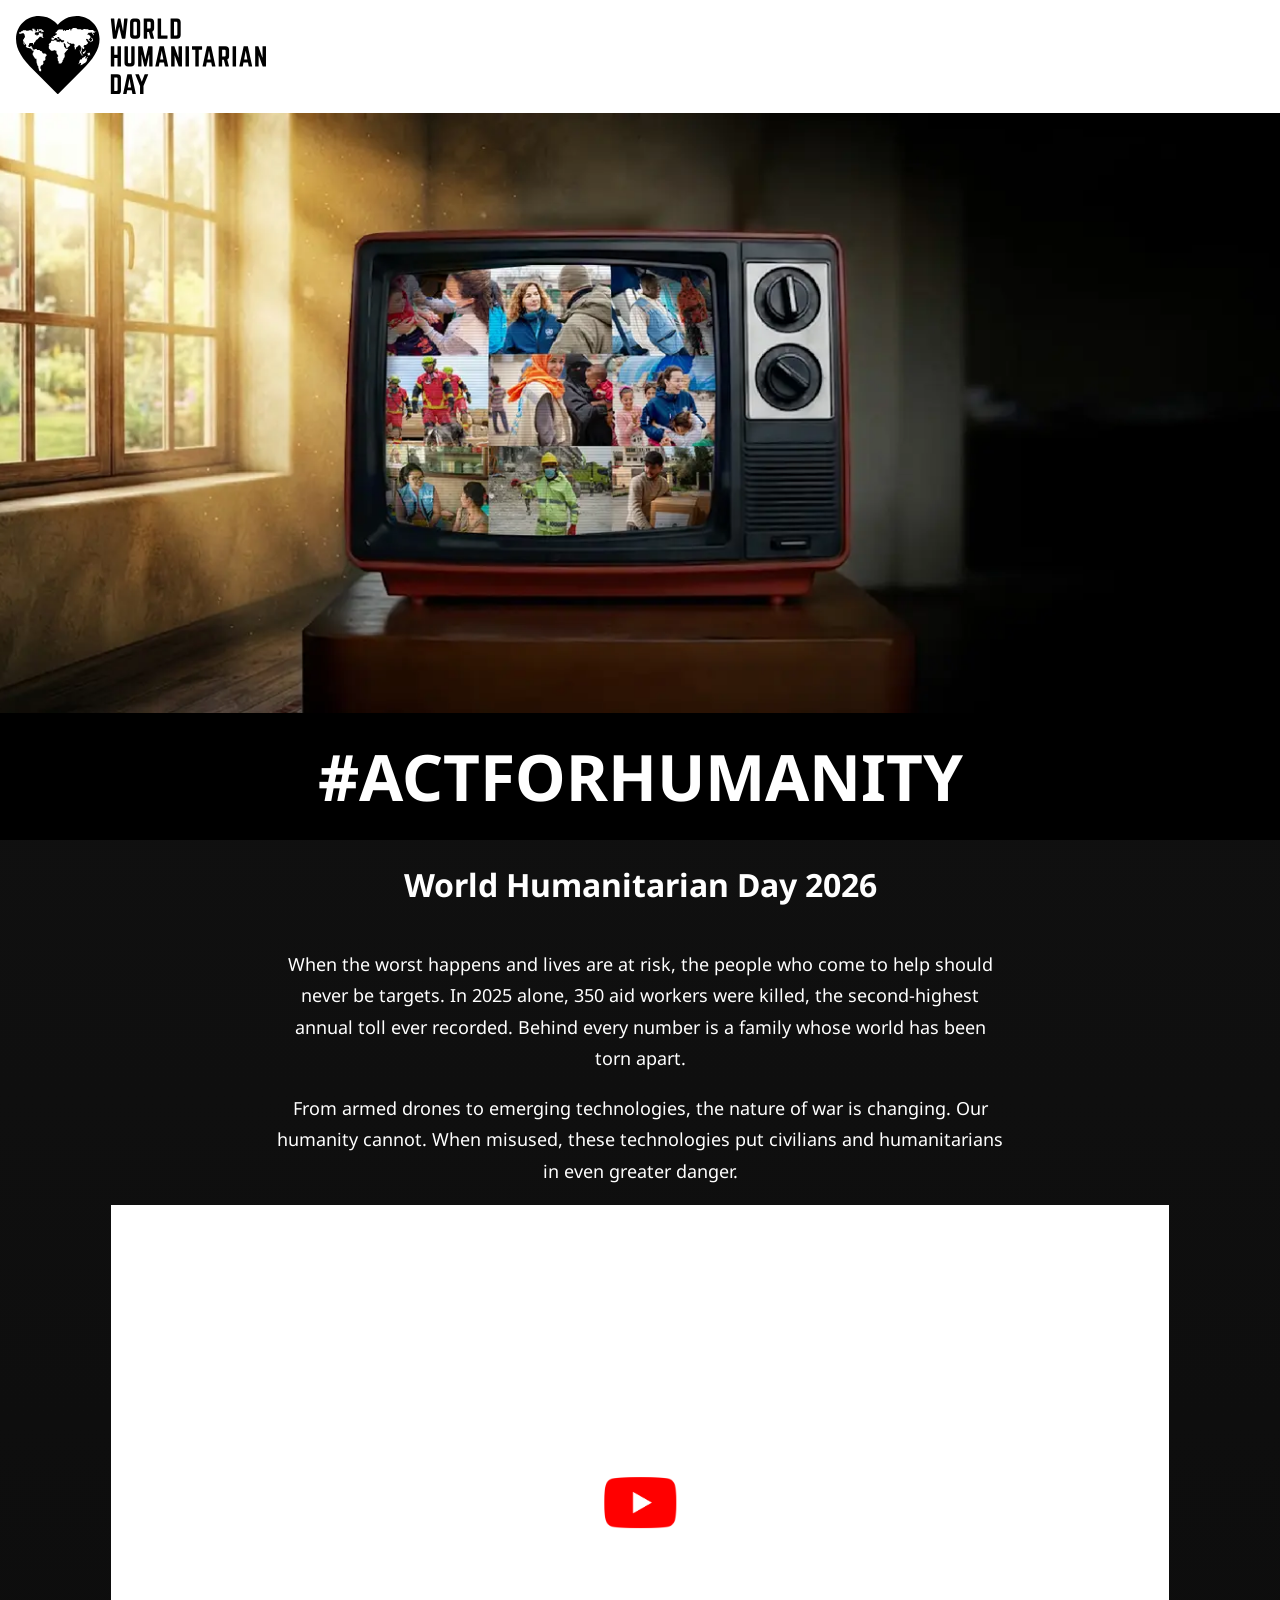
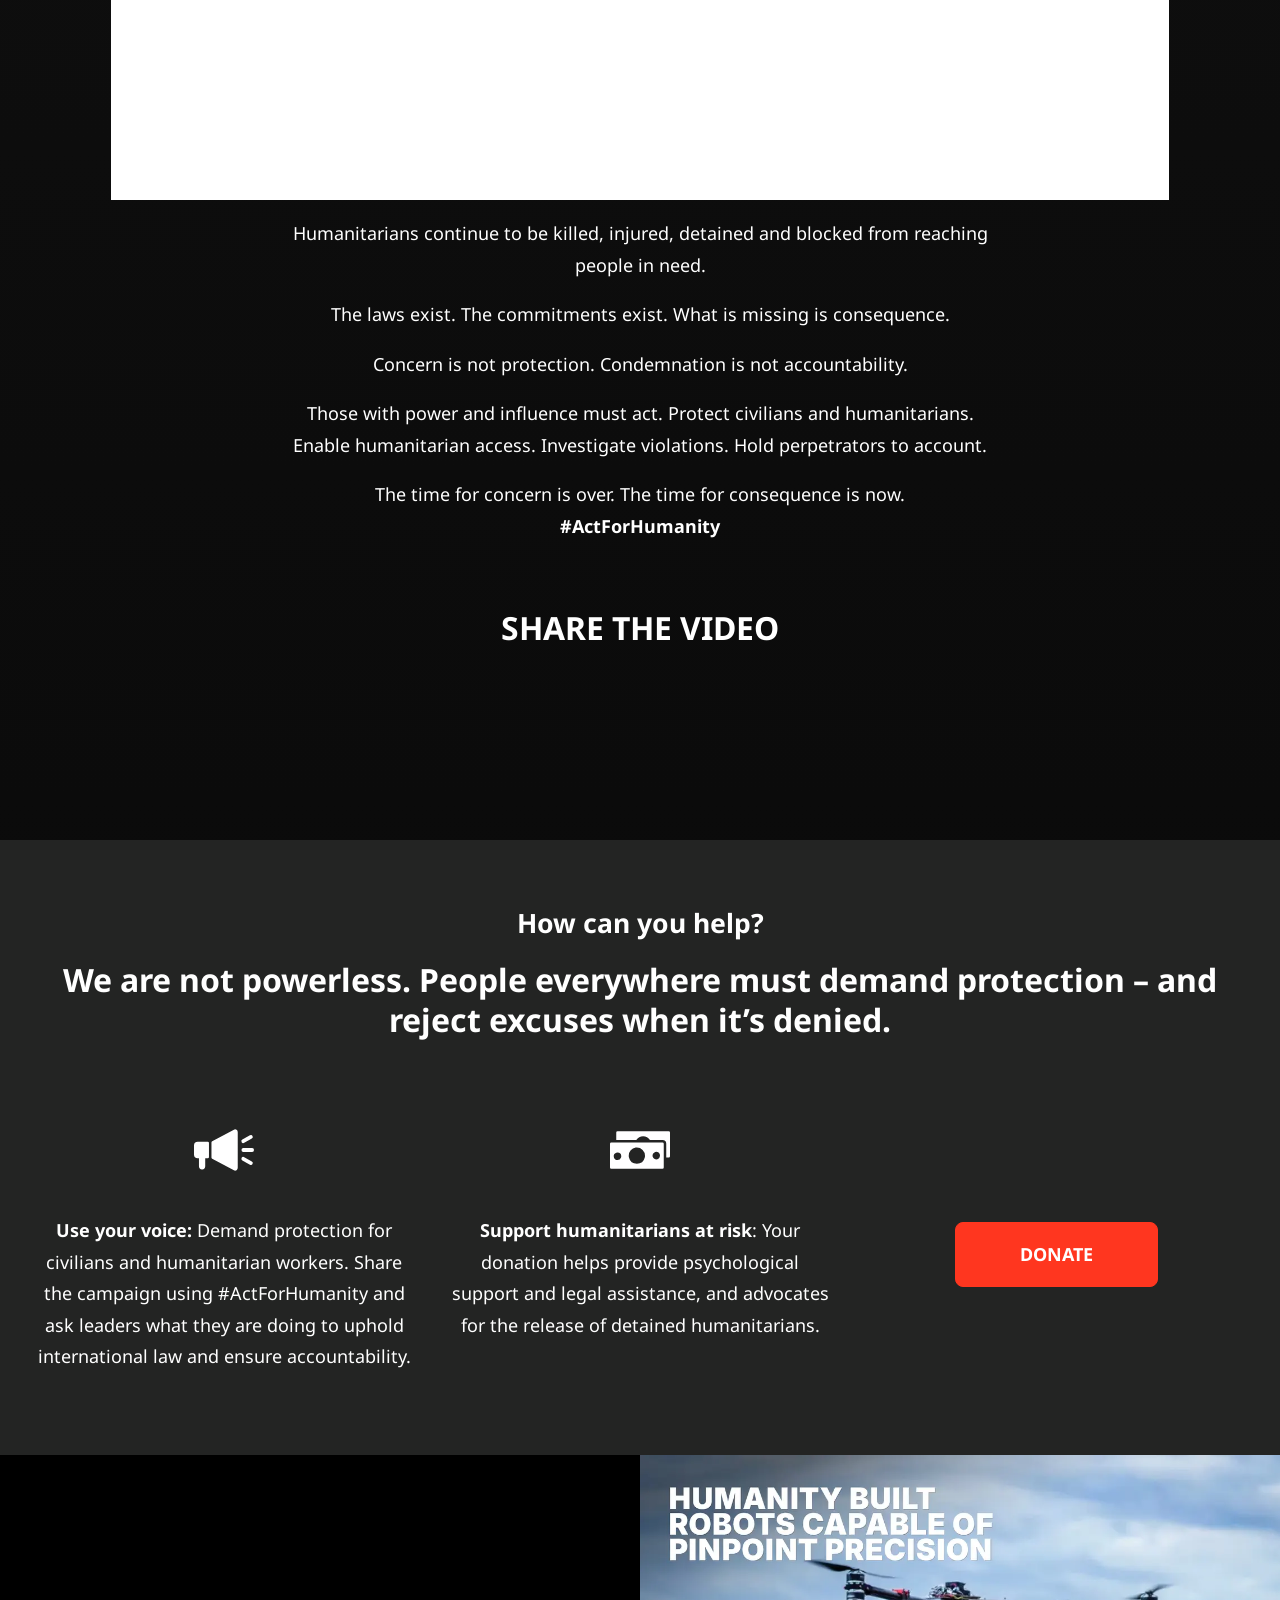
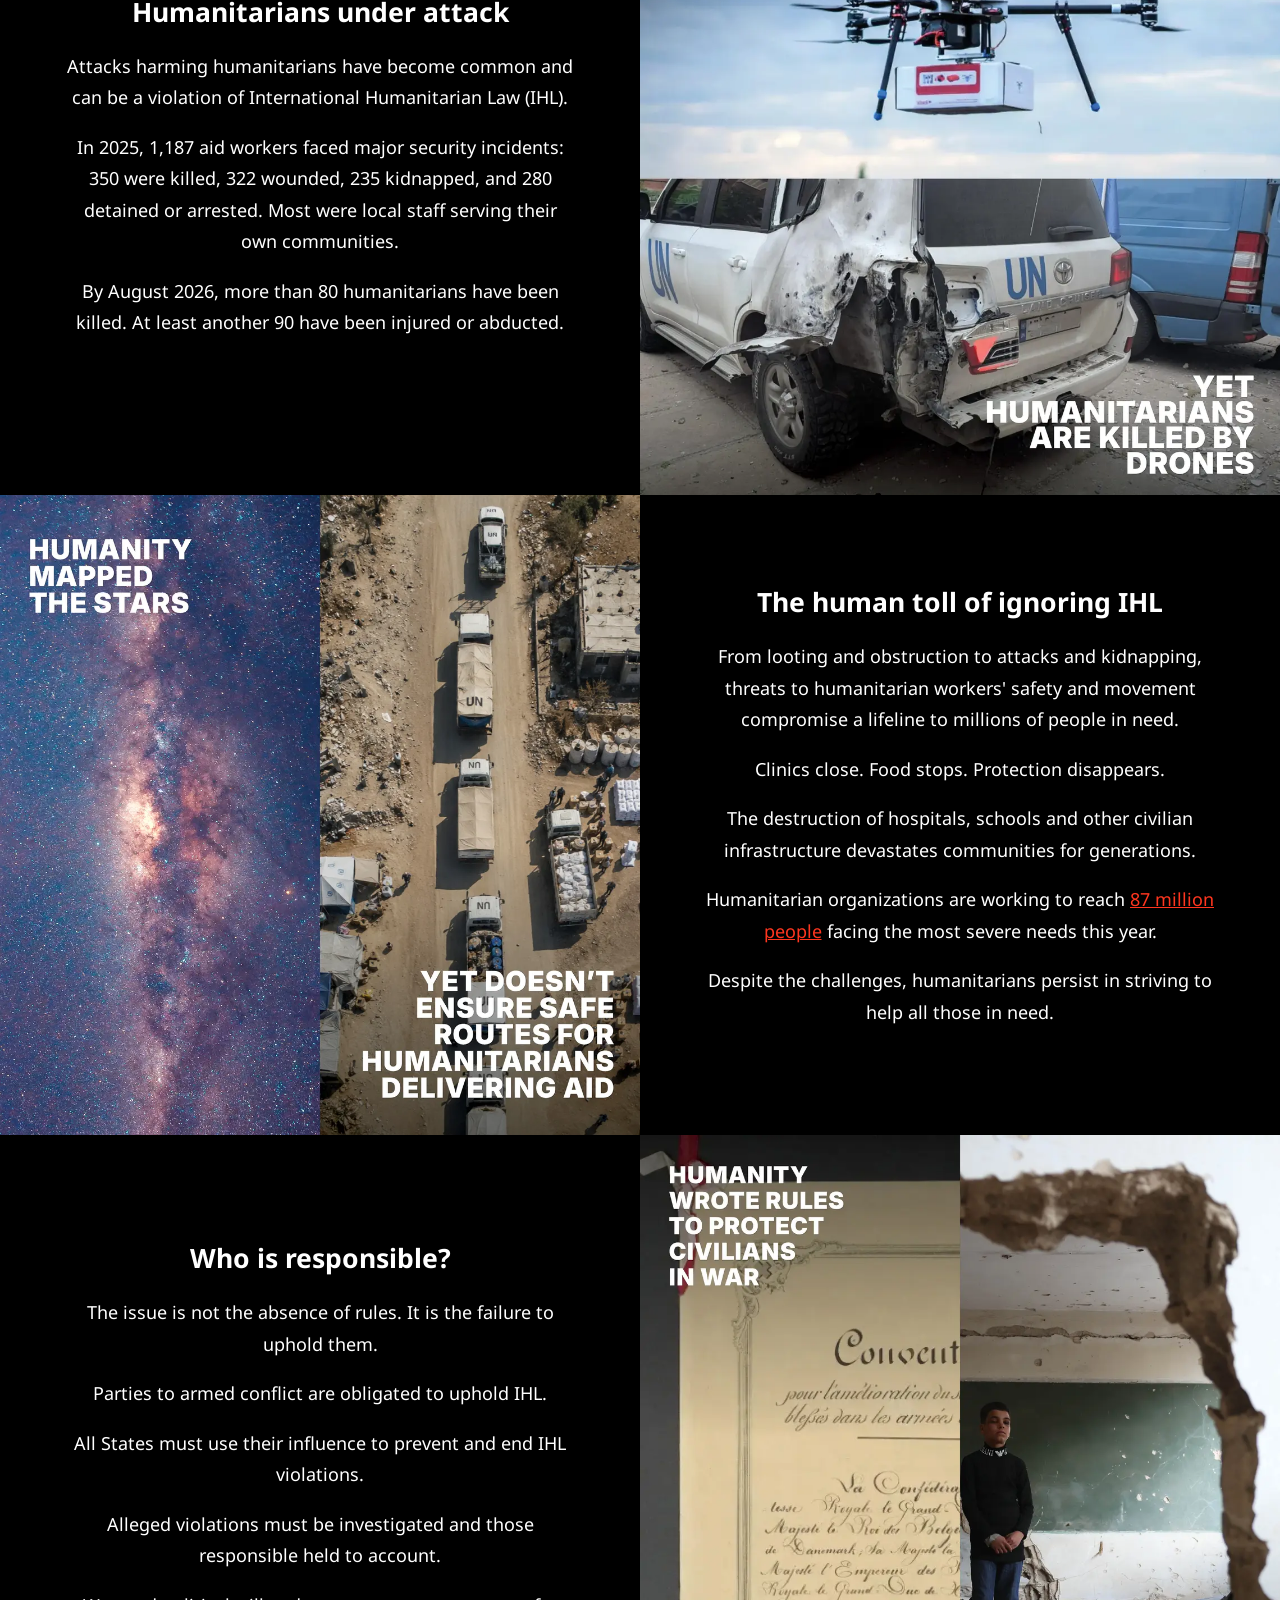
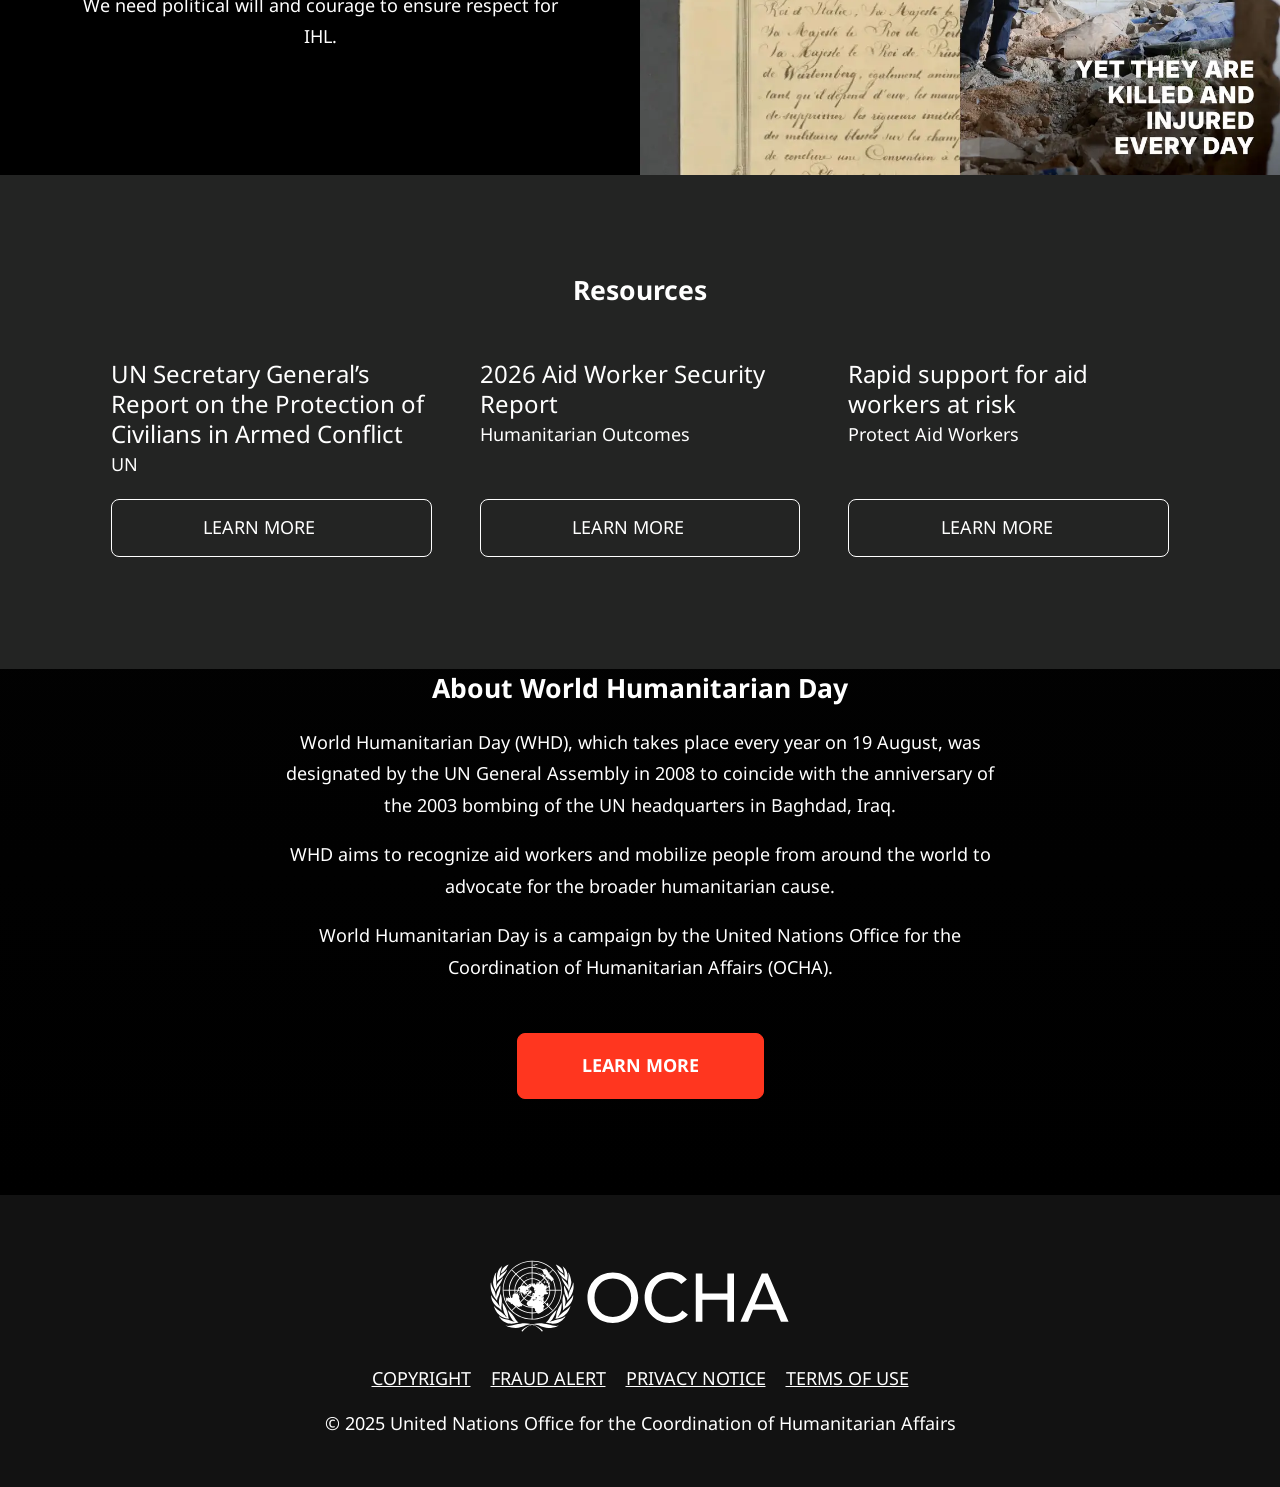
==== index.html @ 2b1068aa "chore: Capture a static copy of WHD using wget. Refs: WHD-136" ====
<!DOCTYPE html>
<html lang="en" dir="ltr" prefix="og: https://ogp.me/ns#" class="no-js">
  <head>
    <meta charset="utf-8" />
<script>document.documentElement.className = document.documentElement.className.replace('no-js', CSS.supports('color', 'var(--supports-test)') ? 'js' : 'no-js');</script>
<meta name="Generator" content="Drupal 10 (https://www.drupal.org)" />
<meta name="MobileOptimized" content="width" />
<meta name="HandheldFriendly" content="true" />
<meta name="viewport" content="width=device-width, initial-scale=1.0" />
<link rel="icon" href="themes/custom/whd/img/favicon-32x32-black.png" type="image/vnd.microsoft.icon" />
<link rel="preconnect" href="https://fonts.googleapis.com" />
<link rel="preconnect" href="https://fonts.gstatic.com" crossorigin />
<link rel="stylesheet" href="https://fonts.googleapis.com/css2?family=Noto+Sans:wght@400;700&amp;display=swap" />
<link rel="canonical" href="home.html" />
<link rel="shortlink" href="node/1.html" />

    <title>World Humanitarian Day 2026 | World Humanitarian Day</title>
    <link rel="stylesheet" media="all" href="sites/default/files/css/css_UoQkEod-bBtNSSjE7bsJvZsM0DxzkdI4dZDJ5SSfazE.css@delta=0&amp;language=en&amp;theme=whd&amp;include=eJxNyEEOwyAMBdELkXCmT-0CkoORDYno6Vt1kXYxizcPNY5N7YDUF4cOQzb04pFsdsj-O_tsfSapXpiCLx98xATncBWKWTRBNh9Lasvf9Wl7qg62m4VBfxQsnePmWYn1DRI-N6Q.css" />
<link rel="stylesheet" media="all" href="sites/default/files/css/css_4nPMTzHlixw3xWfztPye3VNHFG6_6GAmZxpY6PpcQcM.css@delta=1&amp;language=en&amp;theme=whd&amp;include=eJxNyEEOwyAMBdELkXCmT-0CkoORDYno6Vt1kXYxizcPNY5N7YDUF4cOQzb04pFsdsj-O_tsfSapXpiCLx98xATncBWKWTRBNh9Lasvf9Wl7qg62m4VBfxQsnePmWYn1DRI-N6Q.css" />

    
  </head>
  <body class="path-frontpage page-node-type-page">
        <a href="node/1.html#main-content" class="visually-hidden focusable skip-link">Skip to main content</a>
    <noscript>
<iframe src="https://www.googletagmanager.com/ns.html?id=GTM-57FDMTC&gtm_auth=&gtm_preview=&gtm_cookies_win=x" height="0" width="0" style="display:none;visibility:hidden"></iframe>
</noscript><noscript>
<iframe src="https://www.googletagmanager.com/ns.html?id=GTM-LQCS&gtm_auth=&gtm_preview=&gtm_cookies_win=x" height="0" width="0" style="display:none;visibility:hidden"></iframe>
</noscript>
      <div class="dialog-off-canvas-main-canvas" data-off-canvas-main-canvas>
    
      <header class="cd-header whd-header" aria-label="Site header">
    <a href="node/1.html" title="Home" rel="home" class="whd-site-logo">
  <span class="visually-hidden">World Humanitarian Day</span>
  <span aria-hidden="true"><svg id="english" xmlns="http://www.w3.org/2000/svg" viewBox="0 0 499.992 156.74487"><defs><style>.cls-1{fill:none;}</style></defs><polygon class="cls-1" points="459.50946 69.53198 456.27319 87.16284 462.74487 87.16284 459.50946 69.53198"/><polygon class="cls-1" points="386.02808 69.53198 382.79181 87.16284 389.26349 87.16284 386.02808 69.53198"/><path class="cls-1" d="M419.32397,78.87769v-9.49316c0-1.34766-.67578-2.02246-2.02539-2.02246h-5.01459v13.53711h5.01459c1.34961,0,2.02539-.67383,2.02539-2.02148Z"/><path class="cls-1" d="M236.85327,38.9353h2.92383c1.35547,0,2.0332-.67383,2.0332-2.02246V13.58667c0-1.34766-.67773-2.02246-2.0332-2.02246h-2.92383c-1.35547,0-2.0332,.6748-2.0332,2.02246v23.32617c0,1.34863,.67773,2.02246,2.0332,2.02246Z"/><path class="cls-1" d="M203.20239,148.06519v-22.98145c0-1.38086-.67529-2.07129-2.02539-2.07129h-4.64398v27.07422h4.64398c1.3501,0,2.02539-.67383,2.02539-2.02148Z"/><path class="cls-1" d="M322.70392,36.76538V13.78394c0-1.38086-.67584-2.07129-2.02643-2.07129h-4.64349v27.07422h4.64349c1.35059,0,2.02643-.67383,2.02643-2.02148Z"/><polygon class="cls-1" points="291.47931 69.53198 288.24292 87.16284 294.7146 87.16284 291.47931 69.53198"/><path class="cls-1" d="M269.37579,23.22827V13.73413c0-1.34766-.67578-2.02148-2.02539-2.02148h-5.01471v13.53711h5.01471c1.34961,0,2.02539-.67383,2.02539-2.02148Z"/><polygon class="cls-1" points="223.69751 142.81323 230.16919 142.81323 226.93341 125.18237 223.69751 142.81323"/><path d="M121.1684,0c-24.3172,0-37.61731,17.5459-37.61731,17.5459,0,0-13.30011-17.5459-37.61731-17.5459C20.07971,0,0,20.07812,0,45.9248c0,21.68457,13.24701,40.65625,35.46307,62.7395l48.08801,48.08057,48.08801-48.08057c22.21619-22.08325,35.46307-41.05493,35.46307-62.7395C167.10217,20.07812,147.02246,0,121.1684,0ZM58.75787,87.73096c-.67639,.78931-1.01196,1.18384-1.67871,1.9729h-1.76538c-.3313,.39404-.49652,.59106-.82581,.98511,.11011,1.97339,.17474,2.96021,.30023,4.93359-.97412,1.18433-1.45819,1.77661-2.43054,2.96069h-1.7533c-.6496,.78931-.97498,1.18384-1.63031,1.9729,.0531,.79028,.07874,1.1853,.12585,1.97559-.33051,.39478-.4964,.59204-.83002,.98657,.02191,.39453,.03229,.59204,.052,.98657,.375,.39331,.56146,.59009,.93201,.98364h.88141c.08496,1.97461,.11475,2.96191,.12195,4.93652h-2.65869c-.71631-.78906-1.07916-1.18384-1.82129-1.97314-.02386-1.18555-.04437-1.77808-.09631-2.96338-.38019-.39355-.57135-.59033-.95587-.98364-.0791-1.57935-.12952-2.36914-.23749-3.94873-.78302-.78906-1.17725-1.18359-1.9671-1.9729-.08459-1.18408-.12903-1.77637-.21631-2.96069-.39612-.39404-.59412-.59106-.99011-.98511-.25537-3.55273-.39148-5.3291-.52728-8.88184h-1.8158c-.75684-.78882-1.13281-1.18286-1.87903-1.97168-.00891-.39258-.01257-.58911-.01862-.98193-.74127-.79102-1.10608-1.18652-1.8382-1.97754-.00098-.39282-.00177-.58936-.00348-.98218-.73029-.79028-1.0965-1.1853-1.82941-1.97559-.01141-1.57886-.01959-2.36841-.03827-3.94751,.71655-.78955,1.07416-1.18433,1.7876-1.97412-.01703-1.18433-.02625-1.77637-.04492-2.96094h-2.72028c-.36884-.3938-.5531-.59082-.92175-.98462-.00537-.39526-.00806-.59277-.01355-.98804-.73779-.78906-1.10632-1.18359-1.84222-1.97266h-2.71558c-.00421-.39307-.00635-.5896-.01044-.98242h-3.63055c-.3634-.39624-.54504-.59448-.90784-.99072h-.9079c-.72827-.78833-1.0918-1.18262-1.81781-1.97119-.00189-.39575-.00287-.59375-.00458-.98926,.36017-.39526,.54022-.59277,.90027-.98804-.00165-.39282-.00256-.58936-.00409-.98242-1.08929-1.18481-1.63251-1.77734-2.71698-2.96216-.00073-.78906-.00079-1.18359-.00031-1.97266h-.89862c-.00085,1.18481-.00061,1.7771,.00079,2.96191,.36023,.39429,.54034,.59131,.901,.98535-.35895,.39502-.53845,.59253-.89746,.98755-.72369-.78931-1.08502-1.18384-1.80688-1.9729-.00153-1.97217,.00079-2.95825,.00079-4.93018-.36053-.39648-.54071-.59473-.90112-.99097v-2.95801c.72101-.78955,1.08142-1.18433,1.80231-1.97437v-.98633c.71991-.78979,1.07977-1.18457,1.79968-1.97412v-2.95947c-.35938-.39502-.53906-.59277-.8985-.98804v-1.9729c-.72101-.79028-1.08142-1.18555-1.80237-1.97583h-3.6073c-.36053,.39624-.54065,.59448-.90112,.99097h-3.60742c-.36035-.39648-.54065-.59473-.90106-.99097v-.98486c.36041-.39453,.54071-.59204,.90106-.98657h2.70624v-.98486c.36047-.39575,.54077-.59351,.90118-.98926h1.80487c.72095-.78857,1.08142-1.18286,1.80243-1.97144h5.4071c.36102,.39526,.5415,.59277,.90247,.98804h4.50061c.36151-.39526,.54224-.59277,.90381-.98804h4.5072c.72089,.78857,1.08142,1.18286,1.80243,1.97144h.90381v-2.95508c-.36163-.39526-.54236-.59277-.90381-.98779v-.98804h4.5058v1.97583h1.80231c.36096,.39331,.54156,.59009,.90259,.98364v.98804h-1.80359v.9834h3.60858c.35999-.39355,.53998-.59009,.89996-.9834v-2.95947h2.70483v.98779c-.36102,.39331-.54163,.59009-.90259,.98364v.98804h1.80237v-1.97168c.35992-.39526,.53992-.59277,.89984-.98779h4.5047c.72089,.78857,1.08136,1.18286,1.80225,1.97144h.90515c.72095,.78857,1.08136,1.18286,1.80231,1.97144v.98926h-2.70746c-.35895,.39404-.53839,.59106-.89728,.98486h-1.80499v-.98486c.35999-.39575,.53998-.59351,.90002-.98926v-.9834h-3.60223c-.36096,.39331-.5415,.58984-.90247,.9834h-.89984c-.35999,.39575-.53986,.59351-.89978,.98926v.98486h-5.40979c-.7215,.78857-1.08221,1.18286-1.80359,1.97144v1.97583c.36035,.39526,.54059,.59277,.901,.98779h2.70758v1.97314h.89996c.72083-.78931,1.08136-1.18408,1.80225-1.97314h1.80237v-3.94849h3.60474v1.97583h.89978c.35999-.39648,.53998-.59473,.90002-.99097h1.80225v1.97583c.362,.39526,.54315,.59277,.90515,.98779v.98511c-.362,.39526-.54315,.59302-.90515,.98804v.9834c.72083,.79053,1.0813,1.18555,1.80231,1.97607v.98608h-2.69958c-.362-.39429-.54297-.5918-.90497-.98608v-.98682h-3.60223c-1.44189,1.5791-2.16278,2.36841-3.60468,3.94727v.98633h-1.80225c-1.08209,1.18384-1.62299,1.77588-2.70496,2.95947v.98657c-1.44183,1.57837-2.1651,2.36743-3.60022,3.94556,.00519,1.18433,.00958,1.77661,.02069,2.96094h-.90601c-.36328-.39404-.5448-.59106-.90729-.98535-.0058-.79004-.00812-1.1853-.01141-1.97559h-6.30865c-.72009,.79028-1.07983,1.18555-1.79901,1.97559,.00348,.78906,.00562,1.18359,.01068,1.9729-.71729,.78809-1.07581,1.18213-1.79352,1.97046,.72852,.79053,1.09332,1.18604,1.8244,1.97705h1.81244c.71429-.79102,1.07111-1.18652,1.78461-1.97705h.90607c.3656,.39551,.54858,.59351,.91479,.98926,.00922,.78857,.0141,1.18286,.02429,1.97119h.90485c.36829,.39624,.55255,.59448,.92139,.99072,.01697,1.18213,.02588,1.77295,.04358,2.95508h4.5274c.3551-.39404,.53253-.59082,.88733-.98486h2.71515c.00745,.39404,.01111,.59082,.01855,.98486,.36829,.39526,.55249,.59277,.92065,.98804h4.50549c.73602,.78979,1.10364,1.18433,1.83722,1.97412h1.79211c.73212,.78857,1.0976,1.18286,1.82678,1.97144,.0061,.39526,.00909,.59277,.01483,.98804,.72729,.78906,1.09009,1.18359,1.81378,1.9729h4.45758c.72211,.78906,1.08234,1.18384,1.80115,1.97314h.88684c.00531,.78955,.00745,1.18408,.0108,1.97363-1.06189,1.18457-1.59814,1.77686-2.65887,2.96143,.0127,2.3667,.04602,3.55005,.13348,5.91675Zm83.96881-1.25854c-.46588,.70508-.70471,1.05957-1.19281,1.77026,.08032,.53662,.12134,.80591,.21173,1.3457-.8277,1.16748-1.25623,1.75415-2.13641,2.92847-3.23889,2.00122-4.78888,3.00317-7.53137,4.98511-.30682-.00244-.45312-.00366-.73334-.0061-.6311,.48096-.9375,.7207-1.5304,1.19971-.50891-.00586-.73541-.00879-1.1499-.0144,.1308-.44727,.19379-.67139,.31201-1.11938,.5885-.89722,.87897-1.34717,1.45007-2.24707-.21588-.00171-.32019-.00244-.52289-.00439,.1488-.77539,.21082-1.16309,.29932-1.93726-.25293-.00146-.3761-.0022-.61823-.00342-.2663,.28979-.39667,.43481-.65161,.72437-.42407-.00293-.62744-.00439-1.03345-.00757-.30011,.37939-.44562,.56909-.72772,.948-.37292-.00366-.55737-.00562-.94012-.00928-.35077,.51636-.51886,.77441-.84241,1.28955-.14514-.00195-.21899-.00293-.37018-.00464,.17902-.66797,.26733-1.0022,.4408-1.67065,.28589-.44189,.43298-.66309,.73669-1.10571,.61224-2.16675,.90289-3.25146,1.43713-5.40747,.3924-.46411,.59351-.69629,1.00708-1.15967,.86243-.00146,1.2843-.0022,2.13989-.00391,.40228-.43481,.60852-.6521,1.03033-1.08594,.11029-.28857,.16479-.43262,.27271-.72021,.74847-.76074,1.13757-1.13965,1.94147-1.89355,.52332-.00073,.78668-.00098,1.31958-.00171,1.47394-1.3125,2.22253-1.96167,3.84003-3.28931,.12891,.43701,.19287,.65576,.32098,1.09277h.85168c-.20337,.4292-.30798,.63867-.52997,1.05835-.25421,.00024-.38043,.00024-.63123,.00024-.20117,.39014-.30365,.58594-.51178,.97852,.17889,.875,.2486,1.31543,.36639,2.20117,.4671-.00098,.70532-.00122,1.19324-.00195,.67029-1.09082,.99268-1.63232,1.60767-2.7041,.46869-.34082,.70441-.51074,1.17688-.84888,.15363,.58667,.22534,.88159,.36511,1.47412-.77551,1.28687-1.18561,1.93896-2.04248,3.2522,.53461-.00098,.8092-.00122,1.37549-.00195Zm-11.81451-11.71387c.19794-.17114,.2973-.25659,.4975-.42773,.08954,.21313,.13391,.31958,.22192,.53271-.29688,.25586-.44421,.38379-.73578,.6394-.18152,.50562-.27014,.75854-.44141,1.26392-.16974,.00024-.2547,.00024-.4248,.00049-.55273-1.26514-.83813-1.89746-1.43634-3.16138-.23895-.50537-.36047-.75781-.60797-1.26318,.11688-.33691,.1759-.50537,.29498-.84253-.33209-.67749-.5022-1.01611-.85211-1.6936,.19281-.66895,.2901-1.00317,.48242-1.67188,.32111,.60986,.47742,.91479,.78223,1.52466,.37146,.74365,.55121,1.11548,.90039,1.85938,.21649,.46143,.32257,.69189,.53119,1.15332,.2832,0,.4245-.00049,.70648-.00049-.15356,.40894-.22968,.61328-.37958,1.02222,.18732,.42603,.27942,.63892,.46088,1.0647Zm2.6908-1.97583c.1178-.28857,.177-.43286,.2959-.72144,.49432-.00024,.74115-.00049,1.2348-.00073,1.79193-1.44751,2.72223-2.1709,4.59222-3.61743,.20502,.5127,.30389,.76904,.49591,1.28198-.58459,.44824-.87543,.67236-1.45264,1.12036,.19543,.53223,.28979,.79834,.47382,1.33057-.95587,.73975-1.42731,1.10962-2.34857,1.84985-.27802,.61816-.41589,.92725-.6864,1.54565-.45911,.00024-.68793,.00049-1.14551,.00073-.68298,.00049-1.02368,.00049-1.70624,.00098,.26575-.67285,.4024-1.00903,.67944-1.68188-.16962-.44336-.25604-.66504-.43274-1.10864Zm-.11499,5.52637c.3891-.00024,.58374-.00024,.97369-.00049-.11566,.29614-.17249,.44409-.2843,.74048-.40021,0-.59979,0-.99896,.00024-.10321-.27734-.15509-.41602-.25983-.69312-.94568,.00024-1.4176,.00049-2.36859,.00098-.10638-.25-.15991-.375-.26758-.625,.0838-.25928,.12646-.38892,.21338-.64819,.40961-.00024,.61383-.00024,1.02148-.00073,.59613-.02563,.89343-.03857,1.48901-.06445,.1958,.51611,.29199,.77393,.48169,1.29028Zm14.36334,1.42676c-.09705-.30176-.14502-.45264-.24023-.75415-.16656-.52808-.24872-.79199-.41162-1.31934h-.57605c-.50354,.34961-.75281,.52441-1.24493,.87402-.14587,.2627-.21851,.39404-.3631,.65649-.38727,.00024-.57892,.00024-.9588,.00049,.11798-.21924,.17743-.32886,.29651-.54785-.72882,.00024-1.08661,.00049-1.79181,.00073,.3587-.27002,.54022-.40503,.90649-.6748,.14923-.2793,.2243-.41895,.37482-.69824-.20911-.7168-.31372-1.07495-.52759-1.79102-.29352,.00024-.43951,.00049-.73022,.00049-.1217-.40674-.18317-.61011-.30798-1.01685-.09589,.00024-.14368,.00024-.23938,.00024l.14966-.29077c.03613,.11621,.05389,.17432,.08972,.29053,.94562-.00049,1.42401-.00073,2.39752-.00146,.21844-.40308,.32776-.60425,.54608-1.00732l2.26086-.00122c.39081,1.20923,.57922,1.81421,.96643,3.02563-.2558,.43994-.38373,.65991-.63849,1.10034,.27057,.86084,.4071,1.2915,.69086,2.15381-.26135,.00024-.39117,.00024-.64874,.00024Zm6.08777-30.87329l-.91858,1.00537c-.49841,.54565-.74762,.81836-1.24603,1.36401h-2.0025v.63013c-.2041,.22339-.30615,.33521-.51038,.55859-.41821-.45776-.78943-.98462-.78943-.98462l.49982-.85938,.6839-.7981s.67413-.15308,1.18658-.15308c.43884-.48022,.65814-.72021,1.09692-1.20044v-1.12402l.12231-1.20508s-.82214-.30322-1.28864-.81396v-1.74414h1.16632l.92548,1.01318v.83496c0,.26758-.43158,.61694-.43158,.61694,0,0,1.07611,.75732,1.5058,1.22778v1.63184Zm4.26428-15.30737h-3.97546v1.72437c.53699,.58789,.80536,.88159,1.34229,1.46924v2.17358c-1.19208-1.30493-1.78821-1.95752-2.98029-3.26245v-2.78345h-3.64459v.84839h-3.84021c-.93054,1.01855-1.39569,1.52783-2.32611,2.54614v1.18188h3.1861c.67151,.73535,1.00739,1.10278,1.67889,1.83789,.46881,.51318,.70319,.76978,1.17194,1.28271v2.75977c-.72675,.79541-1.09003,1.19336-1.81665,1.98877-.52521,.57471-.78766,.86206-1.31281,1.43677,.7265,.79541,1.08984,1.19312,1.81641,1.98828v1.54224h-1.58936c-.362-.39648-.54303-.59448-.90491-.99072v-1.44849c-.46429-.5083-.69641-.76245-1.16071-1.27051h-1.3678c-.41003-.44873-.61493-.6731-1.0249-1.12183-.7182,.78613-1.07733,1.1792-1.79541,1.96533,.55292,.60498,.82941,.90771,1.38239,1.51318h1.47632c-.40057,.43848-.60101,.65771-1.00159,1.09619,.93237,1.02075,1.3985,1.53101,2.33099,2.55176,0,.71289-.0213,1.06909-.08258,1.78174-1.54492,1.55176-2.3797,2.32764-4.11383,3.87891-.95978,0-1.4397,.00024-2.40082,.00024-.91809,.82739-1.38885,1.24121-2.34576,2.0686,.836,1.32568,1.21436,1.98828,1.91089,3.31348-.21271,.6084-.32349,.9126-.55078,1.521-.36169,.2915-.54285,.4375-.90485,.729-.59601,.00049-.89435,.00049-1.49255,.00073-.6098-1.2251-.93695-1.83765-1.64709-3.06323-.19135,.61841-.2915,.92773-.49805,1.54614-.255,.76392-.38818,1.14575-.65948,1.90991,.43579,.84131,.64331,1.26221,1.04059,2.10376-.28992,.76172-.43689,1.14258-.72858,1.90454-.25262,.65991-.37891,.98975-.62762,1.64966-.27527-.6145-.4165-.92163-.70721-1.53589,.16931-.45679,.25433-.68506,.42413-1.14136-.33978-.70752-.51532-1.06104-.87952-1.76831,.21082-.59155,.31549-.88721,.52039-1.47852,.33112-1.27686,.48975-1.91528,.76404-3.19238-.19379-.32861-.29272-.49316-.49414-.82178-.36694,.30981-.55139,.46484-.92218,.7749,.15784-.53027,.23401-.79565,.3786-1.32593-.79877-1.26807-1.22638-1.9021-2.14777-3.17065-.5741,.00024-.86176,.00024-1.4386,.00024-.53705,.00024-.80615,.00024-1.34583,.00024-.08838,.46143-.13647,.69189-.23907,1.15332-1.70001,1.47998-2.59564,2.22021-4.44745,3.70068-.22137,.74463-.33698,1.1167-.57135,1.86133,.19177,.29834,.28699,.44727,.47607,.74561-1.01959,.80322-1.53619,1.20459-2.5155,2.00757,.06122-.50879,.09198-.76343,.15259-1.27222h-.10809c.06909-.21777,.10358-.32666,.1723-.54443,.02673-.22729,.03979-.34106,.06567-.56836-.20325-.34473-.30518-.51685-.51019-.86133,.12012-.39453,.17944-.5918,.29602-.98633-.48163-.78931-.72559-1.18384-1.23041-1.97314,.41388-1.57935,.60272-2.36914,.8869-3.94849-.57782-.78857-.87689-1.18286-1.5011-1.97144h-5.3844c-.3172-.39404-.47888-.59106-.80859-.98511h-3.57898c-.66925-.79028-1.01611-1.1853-1.7326-1.97559,.00226-.39404,.00018-.59106,.00018-.98511h-1.80243c0,.78906,.00604,1.18359-.01105,1.97266,.70129,.78931,1.0412,1.18408,1.69739,1.97314h1.7796c.64868,.78857,.96088,1.18286,1.56189,1.97144h.8797c-.05432,.39575-.08337,.59375-.14478,.9895-2.05634,1.9729-3.10205,2.95923-5.09424,4.93213h-2.48499c-.276-.39307-.4165-.58936-.70233-.98242,.09991-.79028,.14783-1.1853,.23553-1.97559-.59583-.78955-.90442-1.18457-1.5415-1.97412,.05981-.78931,.086-1.18384,.12732-1.97314-.66754-.78906-1.01172-1.18384-1.71643-1.9729h-1.78888c-.00684,.78906-.0152,1.18384-.03931,1.9729,.34369,.39355,.51349,.59033,.84851,.98364-.05444,1.18555-.09119,1.77832-.1748,2.96362,1.58197,1.97241,2.31097,2.9585,3.6543,4.93066h4.85809c-.07843,.39526-.11792,.59277-.19708,.98779-3.20032,3.15845-4.66205,4.73755-7.27533,7.896-.06927,.78857-.10071,1.18286-.15387,1.97144,.2605,.39404,.39008,.59106,.64917,.98486-.12128,1.97339-.12189,2.96021-.12189,4.93359-1.10132,1.57837-1.6546,2.36768-2.78632,3.94604v1.97412h-.71167c-.28534,.39404-.42859,.59106-.71722,.98511v1.97559c-1.15558,1.57837-1.74512,2.36768-2.96771,3.94604h-4.84186v-3.94604c-.68469-.79028-1.034-1.1853-1.74921-1.97559v-3.9458c-.35883-.39551-.54224-.59351-.9046-.98901,.00018-.78833,.00031-1.18213,.00079-1.97046,.72302-.78906,1.0871-1.18384,1.78052-1.9729-.00183-.39502-.00262-.59229-.00385-.98755-.69788-.78931-1.05438-1.18384-1.77576-1.97314v-.98486c-.71765-.78857-1.07593-1.18286-1.79242-1.97144-.00049-1.9751-.00098-2.96289-.00201-4.93799h-1.79688c-.3606-.39355-.54083-.59009-.90149-.9834h-2.69104c-.35681,.39331-.5351,.58984-.8916,.9834h-4.47821c-1.79755-1.9729-2.69928-2.95923-4.50708-4.93213-.01349-1.57764-.02002-2.3667-.03101-3.94434,.35559-.39453,.53363-.5918,.88971-.98657-.00232-.39502-.0033-.59253-.00537-.98755h-.89673c-.00452-.78931-.00641-1.18384-.00958-1.97314,1.0733-1.18433,1.61151-1.77661,2.69006-2.96094h.90503c.3598-.39502,.53979-.59253,.90009-.98755,.00073-.78857,0-1.18286,0-1.97144,.36163-.39307,.5423-.58936,.90393-.98242h4.5072c.35986-.39575,.53986-.59351,.8999-.98926h4.50989v1.97168c.36041,.39453,.54059,.5918,.90106,.98633h3.6048c.35992,.39404,.53503,.59106,.90021,.98511h.90112c-.01233-.78857-.00043-1.18286-.00043-1.97144h1.80383c.72137,.78857,1.06671,1.18286,1.8042,1.97144h3.60461c.7066-.78857,1.08099-1.18286,1.80188-1.97144v-1.97168h-4.5072c-.72101-.78906-1.08142-1.18384-1.80231-1.9729v-.98804h-.90118c-.36053,.39551-.54083,.59277-.90131,.98804h-.90253v-2.96069c-.72028-.78906-1.08051-1.18384-1.8009-1.9729h-2.70886v1.9729c.72247,.78906,1.08386,1.18359,1.8064,1.97266h.90247v1.97314h-1.80377c-.362-.39404-.54309-.59106-.90509-.98511v-.98804c-.71893-.78906-1.07819-1.18359-1.797-1.97266h-2.70624c-.7215,.78906-1.08215,1.18359-1.80365,1.97266v.98804c-.36005,.39404-.54004,.59106-.8999,.98511h-3.60602c-.36053-.39404-.54071-.59106-.90118-.98511v-2.96069c.36047-.39404,.54065-.59106,.90118-.98486h.90247c.36041,.3938,.54071,.59082,.90112,.98486h1.80243v-1.9729h-.89984v-.98486c.35992-.39526,.53992-.59277,.89984-.98804h1.80096c.7226-.78906,1.0838-1.18359,1.8064-1.97266h.89984c.36096-.39502,.5415-.59277,.90259-.98779h.90106v-1.97168h-2.70349v-1.97412c.35992-.39453,.53992-.5918,.89984-.98657h.90259c.36041-.39575,.54059-.59351,.90106-.9895v-.98364c.35834-.39575,.53754-.59351,.89594-.98901h.90509c.72162-.78931,1.08228-1.18384,1.80377-1.97314h8.11194c.36041,.39575,.54059,.59375,.90106,.98926v1.9729h.90002c.71979-.78906,1.07971-1.18384,1.79962-1.9729h.90515v1.9729h.89984c.7204-.78906,1.08057-1.18384,1.80109-1.9729h5.40961v-1.97266h1.80237c.36005,.39331,.54004,.58984,.90002,.9834v1.97314h1.80219v-1.97314c.72205-.78784,1.08301-1.18188,1.80499-1.96973h.90253c.35999-.39673,.53992-.59521,.8999-.99219h4.50977l.29083-.31543s.13037,.23901,.31641,.99194h1.88367c.71295,.78027,1.06934,1.17041,1.78223,1.95068h6.7016c.30573,.33472,.45862,.5022,.7644,.83691h3.224c.6261-.6853,.93896-1.02808,1.565-1.71313h3.16388c.32239,.35303,.48358,.5293,.80603,.88232h4.96576c.435,.47607,.65253,.71411,1.0874,1.19019h8.57623c.75439,.82568,1.13159,1.23853,1.88586,2.06445h4.63641v.67358h-3.13129c-.35193,.38525-.52789,.57788-.87988,.96313,.72778,.79663,1.09167,1.19507,1.81946,1.9917Z"/><path d="M447.43036,101.09448h5.40924c.4278,0,.69135-.23828,.7901-.71484l1.38379-7.37305h8.99121l1.43256,7.37305c.09863,.47656,.3623,.71484,.79102,.71484h5.38483c.47748,0,.71576-.20508,.71576-.61621,0-.08203-.00781-.16406-.02435-.24707l-8.39856-38.83594c-.09857-.45996-.3877-.69043-.8642-.69043h-7.01569c-.47748,0-.76556,.23047-.8642,.69043l-8.39838,38.83594c-.0332,.11523-.04993,.22266-.04993,.32031,0,.3623,.23834,.54297,.7168,.54297Zm12.0791-31.5625l3.23541,17.63086h-6.47168l3.23627-17.63086Z"/><path d="M244.2771,61.71558v38.36816c0,.67383,.33691,1.01074,1.0127,1.01074h4.66901c.6748,0,1.0127-.33691,1.0127-1.01074v-22.73535h.3457l5.01459,22.83398c.14752,.6084,.51862,.91211,1.11133,.91211h2.46979c.59271,0,.96381-.30371,1.11127-.91211l5.01465-22.83398h.34564v22.73535c0,.67383,.33502,1.01074,1.00592,1.01074h4.68262c.6709,0,1.00592-.33691,1.00592-1.01074V61.71558c0-.67383-.33691-1.01074-1.0108-1.01074h-6.68262c-.59283,0-.96191,.2959-1.11029,.8877l-5.59674,25.15039-5.59766-25.15039c-.14844-.5918-.51849-.8877-1.11029-.8877h-6.68262c-.67389,0-1.0108,.33691-1.0108,1.01074Z"/><path d="M279.40021,101.09448h5.40918c.42767,0,.69141-.23828,.78998-.71484l1.38385-7.37305h8.99115l1.43262,7.37305c.09863,.47656,.3623,.71484,.79102,.71484h5.38477c.47754,0,.71582-.20508,.71582-.61621,0-.08203-.00781-.16406-.02441-.24707l-8.39838-38.83594c-.09869-.45996-.3877-.69043-.86432-.69043h-7.01556c-.4776,0-.76575,.23047-.86432,.69043l-8.39838,38.83594c-.0332,.11523-.0498,.22266-.0498,.32031,0,.3623,.23828,.54297,.7168,.54297Zm12.0791-31.5625l3.23529,17.63086h-6.47168l3.23639-17.63086Z"/><path d="M256.25946,45.44507h5.2608c.24713,0,.44531-.07422,.59283-.22168,.14838-.14844,.2226-.3457,.2226-.5918v-12.72363h3.4834l3.38379,12.82227c.09863,.47656,.3877,.71484,.86719,.71484h5.28033c.62787,0,.86719-.30469,.71967-.91211l-3.49609-13.2168c2.46191-1.06934,3.69342-3.2959,3.69342-6.68262V12.32886c0-2.38379-.61823-4.19141-1.85449-5.4248-1.2373-1.23242-3.0498-1.84961-5.44049-1.84961h-12.71191c-.54388,0-.81641,.26367-.81641,.78906V44.63159c0,.24609,.07422,.44336,.22272,.5918,.1474,.14746,.3457,.22168,.59265,.22168Zm6.07623-33.73242h5.01471c1.34961,0,2.02539,.67383,2.02539,2.02148v9.49414c0,1.34766-.67578,2.02148-2.02539,2.02148h-5.01471V11.71265Z"/><path d="M284.12091,45.44507h18.10541c.54395,0,.81549-.27148,.81549-.81348v-5.05566c0-.52539-.27155-.78906-.81549-.78906h-12.02936V5.84351c0-.52539-.27136-.78906-.81537-.78906h-5.26068c-.54401,0-.81549,.26367-.81549,.78906V44.63159c0,.54199,.27148,.81348,.81549,.81348Z"/><path d="M235.42212,45.44507h5.68896c2.39062,0,4.20312-.61621,5.43951-1.84961,1.23627-1.23242,1.85541-3.04102,1.85541-5.4248V12.32886c0-2.38379-.61914-4.19141-1.85541-5.4248-1.23639-1.23242-3.04889-1.84961-5.43951-1.84961h-5.68896c-2.39062,0-4.20453,.61719-5.44092,1.84961-1.23682,1.2334-1.85504,3.04102-1.85504,5.4248v25.8418c0,2.38379,.61823,4.19238,1.85504,5.4248,1.23639,1.2334,3.05029,1.84961,5.44092,1.84961Zm-.60205-31.8584c0-1.34766,.67773-2.02246,2.0332-2.02246h2.92383c1.35547,0,2.0332,.6748,2.0332,2.02246v23.32617c0,1.34863-.67773,2.02246-2.0332,2.02246h-2.92383c-1.35547,0-2.0332-.67383-2.0332-2.02246V13.58667Z"/><path d="M194.88361,45.44507h5.06299c.59271,0,.96332-.28809,1.11127-.86328l5.31006-22.88281,5.26074,22.83398c.14844,.60742,.51855,.91211,1.11133,.91211h4.96442c.65869,0,1.0127-.32031,1.06201-.96191l4.39447-38.36816v-.14746c0-.6084-.32422-.91309-.97357-.91309h-4.8443c-.66602,0-1.02393,.32129-1.07373,.96191l-2.06787,23.62305h-.27051l-4.92383-23.69727c-.14789-.5918-.51849-.8877-1.11127-.8877h-3.03864c-.59277,0-.96289,.2959-1.11127,.8877l-4.99762,23.69727h-.24561l-1.96967-23.62305c-.0498-.64062-.40631-.96191-1.06982-.96191h-4.85162c-.64697,0-.97015,.30469-.97015,.91309v.14746l4.18018,38.36816c.04932,.6416,.40332,.96191,1.06201,.96191Z"/><path d="M190.5061,101.09448h5.21191c.24707,0,.4444-.07422,.59277-.22168,.14801-.14844,.22223-.3457,.22223-.5918v-16.05273h6.47168v16.05273c0,.24609,.07422,.44336,.2226,.5918,.14801,.14746,.3457,.22168,.59277,.22168h5.21191c.57623,0,.86432-.27148,.86432-.81348V61.4939c0-.52637-.28809-.78906-.86432-.78906h-5.21191c-.54346,0-.81537,.2627-.81537,.78906v16.07715h-6.47168v-16.07715c0-.52637-.27155-.78906-.815-.78906h-5.21191c-.5766,0-.86469,.2627-.86469,.78906v38.78711c0,.54199,.28809,.81348,.86469,.81348Z"/><path d="M309.95776,45.44507h12.15234c2.3877,0,4.19928-.61621,5.43457-1.84961,1.23541-1.23242,1.85254-3.04102,1.85254-5.4248V12.37866c0-2.38379-.61713-4.2002-1.85254-5.4502-1.23529-1.24902-3.04688-1.87402-5.43457-1.87402h-12.15234c-.54395,0-.81537,.26367-.81537,.78906V44.63159c0,.54199,.27142,.81348,.81537,.81348Zm6.07623-33.73242h4.64349c1.35059,0,2.02643,.69043,2.02643,2.07129v22.98145c0,1.34766-.67584,2.02148-2.02643,2.02148h-4.64349V11.71265Z"/><path d="M217.97186,60.70483c-.28015,0-.51849,.09863-.71625,.2959s-.29633,.43555-.29633,.71484v32.10449c0,2.38379,.61761,4.19238,1.85248,5.4248,1.23535,1.2334,3.04645,1.84961,5.43463,1.84961h5.68109c2.3877,0,4.19922-.61621,5.43408-1.84961,1.23529-1.23242,1.85254-3.04102,1.85254-5.4248V61.71558c0-.2793-.09863-.51758-.29645-.71484-.19714-.19727-.43646-.2959-.71625-.2959h-4.6684c-.28033,0-.51862,.09863-.71631,.2959-.19781,.19727-.29645,.43555-.29645,.71484v30.69922c0,1.34766-.67529,2.02148-2.02539,2.02148h-2.61871c-1.3501,0-2.02527-.67383-2.02527-2.02148v-30.69922c0-.2793-.09869-.51758-.29639-.71484-.19781-.19727-.43658-.2959-.71631-.2959h-4.86633Z"/><path d="M190.4563,156.74487h12.15332c2.3877,0,4.19928-.61621,5.43408-1.84961,1.23541-1.23242,1.8526-3.04102,1.8526-5.4248v-25.79199c0-2.38379-.61719-4.2002-1.8526-5.44922-1.2348-1.25-3.04639-1.875-5.43408-1.875h-12.15332c-.5434,0-.81488,.26367-.81488,.78906v38.78809c0,.54199,.27148,.81348,.81488,.81348Zm6.07672-33.73242h4.64398c1.3501,0,2.02539,.69043,2.02539,2.07129v22.98145c0,1.34766-.67529,2.02148-2.02539,2.02148h-4.64398v-27.07422Z"/><path d="M479.19409,101.09448h5.2608c.54388,0,.81537-.27148,.81537-.81348v-21.40332h.24713l7.7558,21.55078c.1485,.44434,.44525,.66602,.88971,.66602h5.01459c.24707,0,.4444-.07422,.59277-.22168,.14844-.14844,.22174-.3457,.22174-.5918V61.4939c0-.52637-.27155-.78906-.81451-.78906h-5.26172c-.54297,0-.81537,.2627-.81537,.78906v21.3291h-.2959l-7.68262-21.47754c-.14752-.42676-.45319-.64062-.91412-.64062h-5.01367c-.54395,0-.81543,.2627-.81543,.78906v38.78711c0,.24609,.07422,.44336,.2226,.5918,.14752,.14746,.3457,.22168,.59283,.22168Z"/><path d="M434.06812,101.09448h5.26074c.24713,0,.44531-.07422,.59283-.22168,.14838-.14844,.2226-.3457,.2226-.5918V61.4939c0-.52637-.27148-.78906-.81543-.78906h-5.26074c-.54395,0-.81543,.2627-.81543,.78906v38.78711c0,.54199,.27148,.81348,.81543,.81348Z"/><path d="M263.39142,116.35425h-5.03424c-.60938,0-1.00391,.26367-1.18457,.78906l-5.65131,14.5-5.65143-14.5c-.18066-.52539-.56738-.78906-1.15918-.78906h-5.05859c-.37939,0-.64264,.09961-.79004,.29688-.08295,.11426-.12347,.24609-.12347,.39453,0,.13086,.03271,.28711,.09808,.46777l9.23932,22.46387v15.75684c0,.67383,.33783,1.01074,1.01562,1.01074h4.85938c.67767,0,1.0166-.33691,1.0166-1.01074v-15.75684l9.23822-22.46387c.06549-.18066,.09869-.33691,.09869-.46777,0-.14844-.04102-.28027-.12408-.39453-.1474-.19727-.41113-.29688-.789-.29688Z"/><path d="M325.07111,61.4939v21.3291h-.2959l-7.68262-21.47754c-.14752-.42676-.45319-.64062-.91412-.64062h-5.01367c-.54388,0-.81543,.2627-.81543,.78906v38.78711c0,.24609,.07422,.44336,.2226,.5918,.14752,.14746,.3457,.22168,.59283,.22168h5.2608c.54388,0,.81537-.27148,.81537-.81348v-21.40332h.24713l7.7558,21.55078c.1485,.44434,.44531,.66602,.88971,.66602h5.01459c.24707,0,.4444-.07422,.59277-.22168,.14844-.14844,.22174-.3457,.22174-.5918V61.4939c0-.52637-.27155-.78906-.81451-.78906h-5.26172c-.54297,0-.81537,.2627-.81537,.78906Z"/><path d="M230.46558,116.35425h-7.01508c-.47809,0-.76569,.23047-.86481,.69141l-8.39838,38.83594c-.0332,.11523-.04932,.22266-.04932,.32031,0,.3623,.23871,.54297,.71631,.54297h5.40961c.42828,0,.69189-.23828,.79059-.71484l1.3833-7.37305h8.99121l1.43256,7.37305c.09912,.47656,.3623,.71484,.79053,.71484h5.38477c.47754,0,.7168-.20508,.7168-.61621,0-.08203-.00879-.16406-.02539-.24707l-8.39801-38.83594c-.09906-.46094-.38715-.69141-.86469-.69141Zm-6.76807,26.45898l3.2359-17.63086,3.23578,17.63086h-6.47168Z"/><path d="M373.94897,101.09448h5.40924c.42767,0,.69135-.23828,.78998-.71484l1.38379-7.37305h8.99121l1.43262,7.37305c.09869,.47656,.3623,.71484,.79108,.71484h5.3847c.4776,0,.71582-.20508,.71582-.61621,0-.08203-.00781-.16406-.02441-.24707l-8.39844-38.83594c-.09857-.45996-.3877-.69043-.86426-.69043h-7.01562c-.47748,0-.76556,.23047-.86426,.69043l-8.39844,38.83594c-.0332,.11523-.0498,.22266-.0498,.32031,0,.3623,.23834,.54297,.7168,.54297Zm12.0791-31.5625l3.23541,17.63086h-6.47168l3.23627-17.63086Z"/><path d="M339.84058,101.09448h5.26074c.24707,0,.44537-.07422,.59277-.22168,.1485-.14844,.22272-.3457,.22272-.5918V61.4939c0-.52637-.27155-.78906-.81549-.78906h-5.26074c-.54388,0-.81537,.2627-.81537,.78906v38.78711c0,.54199,.27148,.81348,.81537,.81348Z"/><path d="M352.80347,67.36206h5.85742v32.91895c0,.54199,.27252,.81348,.81842,.81348h5.28015c.52844,0,.79303-.27148,.79303-.81348v-32.91895h5.85742c.54108,0,.81158-.27148,.81158-.81348v-5.05469c0-.52637-.27148-.78906-.81348-.78906h-18.6026c-.54291,0-.81445,.2627-.81445,.78906v5.05469c0,.24609,.07422,.44336,.22174,.5918,.1474,.14746,.34467,.22168,.59076,.22168Z"/><path d="M406.20776,101.09448h5.26074c.24707,0,.44531-.07422,.59277-.22168,.14844-.14844,.22272-.3457,.22272-.5918v-12.72363h3.48334l3.38379,12.82227c.09863,.47656,.3877,.71484,.86719,.71484h5.28027c.62793,0,.86719-.30371,.71973-.91211l-3.49609-13.2168c2.46191-1.06836,3.69336-3.2959,3.69336-6.68262v-12.30469c0-2.38281-.61816-4.19141-1.85449-5.4248-1.2373-1.23242-3.0498-1.84863-5.44043-1.84863h-12.71185c-.54401,0-.81641,.2627-.81641,.78906v38.78711c0,.24609,.07422,.44336,.2226,.5918,.14752,.14746,.3457,.22168,.59277,.22168Zm6.07623-33.73242h5.01459c1.34961,0,2.02539,.6748,2.02539,2.02246v9.49316c0,1.34766-.67578,2.02148-2.02539,2.02148h-5.01459v-13.53711Z"/></svg></span>
</a>


</header>
  
  
              <div>
    <div data-drupal-messages-fallback class="hidden"></div>

  </div>

      
  

      <main aria-label="Page content" id="main-content">
      
        <div>
    <div id="block-whd-mainpagecontent">
  
    
      <article class="whd-page">
  
            <div class="field field--name-field-hero-image field--type-image field--label-hidden field__item">    <picture>
                  <source srcset="sites/default/files/styles/full_width_166/public/images/Banners_Digital.jpg.webp 1x, sites/default/files/styles/full_width_333/public/images/Banners_Digital.jpg.webp 2x" media="(min-width: 1400px)" type="image/webp" width="1900" height="830"/>
              <source srcset="sites/default/files/styles/full_width_125/public/images/Banners_Digital.jpg.webp 1x, sites/default/files/styles/full_width_250/public/images/Banners_Digital.jpg.webp 2x" media="(min-width: 1200px)" type="image/webp" width="1420" height="620"/>
              <source srcset="sites/default/files/styles/full_width_100/public/images/Banners_Digital.jpg.webp 1x, sites/default/files/styles/full_width_200/public/images/Banners_Digital.jpg.webp 2x" media="(min-width: 1024px)" type="image/webp" width="1140" height="498"/>
              <source srcset="sites/default/files/styles/full_width_90/public/images/Banners_Digital.jpg.webp 1x, sites/default/files/styles/full_width_180/public/images/Banners_Digital.jpg.webp 2x" media="(min-width: 768px)" type="image/webp" width="1026" height="448"/>
              <source srcset="sites/default/files/styles/full_width_66/public/images/Banners_Digital.jpg.webp 1x, sites/default/files/styles/full_width_133/public/images/Banners_Digital.jpg.webp 2x" media="(min-width: 576px)" type="image/webp" width="760" height="332"/>
              <source srcset="sites/default/files/styles/full_width_50/public/images/Banners_Digital.jpg.webp 1x, sites/default/files/styles/full_width_100/public/images/Banners_Digital.jpg.webp 2x" media="(min-width: 0px)" type="image/webp" width="570" height="249"/>
              <source srcset="sites/default/files/styles/full_width_166/public/images/Banners_Digital.jpg 1x, sites/default/files/styles/full_width_333/public/images/Banners_Digital.jpg 2x" media="(min-width: 1400px)" type="image/jpeg" width="1900" height="830"/>
              <source srcset="sites/default/files/styles/full_width_125/public/images/Banners_Digital.jpg 1x, sites/default/files/styles/full_width_250/public/images/Banners_Digital.jpg 2x" media="(min-width: 1200px)" type="image/jpeg" width="1420" height="620"/>
              <source srcset="sites/default/files/styles/full_width_100/public/images/Banners_Digital.jpg 1x, sites/default/files/styles/full_width_200/public/images/Banners_Digital.jpg 2x" media="(min-width: 1024px)" type="image/jpeg" width="1140" height="498"/>
              <source srcset="sites/default/files/styles/full_width_90/public/images/Banners_Digital.jpg 1x, sites/default/files/styles/full_width_180/public/images/Banners_Digital.jpg 2x" media="(min-width: 768px)" type="image/jpeg" width="1026" height="448"/>
              <source srcset="sites/default/files/styles/full_width_66/public/images/Banners_Digital.jpg 1x, sites/default/files/styles/full_width_133/public/images/Banners_Digital.jpg 2x" media="(min-width: 576px)" type="image/jpeg" width="760" height="332"/>
              <source srcset="sites/default/files/styles/full_width_50/public/images/Banners_Digital.jpg 1x, sites/default/files/styles/full_width_100/public/images/Banners_Digital.jpg 2x" media="(min-width: 0px)" type="image/jpeg" width="570" height="249"/>
                  <img loading="eager" width="570" height="249" src="sites/default/files/styles/full_width_50/public/images/Banners_Digital.jpg" alt="A television screen displays a collage of humanitarian scenes" />

  </picture>

</div>
      
            <div class="field field--name-body field--type-text-with-summary field--label-hidden field__item"><p><strong>#ActForHumanity</strong></p></div>
      
  <h1 class="page-title whd-page-title">World Humanitarian Day 2026</h1>

<div class="field field--name-field-content field--type-entity-reference-revisions field--label-hidden node--field-content field__items">
      <section class="paragraph paragraph--type--text paragraph--view-mode--default">
          
            <div class="field field--name-field-text field--type-text-long field--label-hidden field__item"><p>When the worst happens and lives are at risk, the people who come to help should never be targets. In 2025 alone, 350 aid workers were killed, the second-highest annual toll ever recorded. Behind every number is a family whose world has been torn apart.</p><p>From armed drones to emerging technologies, the nature of war is changing. Our humanity cannot. When misused, these technologies put civilians and humanitarians in even greater danger.</p></div>
      
      </section>

    
  <section class="paragraph paragraph--type--video paragraph--view-mode--default">
    <header class="visually-hidden">
    
<h2 class="field field--name-field-title field--type-string field--label-hidden field__label">Act for Humanity</h2>

    </header>

          <div class="video"
        data-video-slug="cGD4TEBaa1s"
        data-video-button-label="Play video"
        data-video-origin="https://www.worldhumanitarianday.org">
        <a href="https://www.youtube.com/watch?v=cGD4TEBaa1s"
          target="_blank"
          rel="noopener"
          class="video__link">
          <img
            class="video__img"
                        src="https://img.youtube.com/vi/cGD4TEBaa1s/maxresdefault.jpg"
            srcset="https://img.youtube.com/vi/cGD4TEBaa1s/mqdefault.jpg 320w,
                    https://img.youtube.com/vi/cGD4TEBaa1s/hqdefault.jpg 480w,
                    https://img.youtube.com/vi/cGD4TEBaa1s/sddefault.jpg 640w,
                    https://img.youtube.com/vi/cGD4TEBaa1s/maxresdefault.jpg 1280w"
            sizes="(min-width: 1090px) calc(1090px - 2rem),
                   calc(100% - 2rem)"
            alt="Preview of the video from YouTube">
        </a>
      </div>

      
            <div class="field field--name-field-text field--type-text-long field--label-hidden field__item"><p>Humanitarians continue to be killed, injured, detained and blocked from reaching people in need.</p><p>The laws exist. The commitments exist. What is missing is consequence.</p><p>Concern is not protection. Condemnation is not accountability.</p><p>Those with power and influence must act. Protect civilians and humanitarians. Enable humanitarian access. Investigate violations. Hold perpetrators to account.</p><p>The time for concern is over. The time for consequence is now.<br><strong>#ActForHumanity</strong></p></div>
      

              <details class="video-transcript visually-hidden">
          <summary >Video transcript</summary>
          <div>
            <div class="field field--name-field-video-transcript field--type-string-long field--label-hidden field__item">How did it feel when we reached for the stars?<br />
When we cured the incurable? When we took steps together toward a brighter future? Outlaw for all time.<br />
When human potential made us all proud.<br />
And now, how does it feel having lost our way? Now that human ingenuity turned against us. <br />
Now that hospitals and schools are being targeted, how does it feel to see that laws designed to protect us are being brazenly disregarded?<br />
It is time to renew our promise.<br />
Let&#039;s make protecting each other our greatest achievement.</div>
      </div>
        </details>
            </section>

      <section class="paragraph paragraph--type--social-media paragraph--view-mode--default">
          
            <div class="field field--name-field-text field--type-text-long field--label-hidden field__item"><h2>Share the video</h2></div>
      <div class="field field--name-field-social-media-links field--type-link field--label-hidden field__items">
      <a href="https://www.facebook.com/sharer/sharer.php?u=https://youtu.be/WuaTplJFnK8?feature=shared" rel="nofollow" target="_blank"><span class="visually-hidden">World Humanitarian Day 2026 on Facebook</span></a>
      <a href="https://x.com/intent/tweet/?url=https://youtu.be/WuaTplJFnK8?feature=shared" rel="nofollow" target="_blank"><span class="visually-hidden">World Humanitarian Day 2026 on X</span></a>
      <a href="https://instagram.com/" rel="nofollow" target="_blank"><span class="visually-hidden">World Humanitarian Day 2026 on Instagram</span></a>
  </div>

      </section>

      <section class="paragraph--type--layout--threecol paragraph--type--layout--icon_text-icon_text-text paragraph paragraph--type--layout paragraph--view-mode--default">
          <div class="paragraph--type--layout__header">
      
<h2 class="field field--name-field-title field--type-string field--label-hidden field__label">How can you help?</h2>

      
            <div class="field field--name-field-text field--type-text-long field--label-hidden field__item"><h3>We are not powerless. People everywhere must demand protection – and reject excuses when it’s denied.</h3></div>
      
      </div>
      <div class="paragraph--type--layout__content">
      

  <div class="layout layout--threecol">
    <div class="layout__content">

              <div  class="layout__region layout__region--first">
            <section class="paragraph paragraph--type--icon-text paragraph--view-mode--default">
          
            <div class="field field--name-field-icon field--type-svg-image-field field--label-hidden field__item">    <svg xmlns="http://www.w3.org/2000/svg" viewBox="0 0 47.966 33">
  <g fill="#009edb" data-name="Layer 2">
    <path d="m31.927.239-17.38 9.248a1.13 1.13 0 0 0-.58 1v12.027a1.13 1.13 0 0 0 .58 1l17.38 9.247a2.108 2.108 0 0 0 3.04-1.999V2.238a2.108 2.108 0 0 0-3.04-2M10.966 10H3A3 3 0 0 0 0 13v7a3 3 0 0 0 3 3h.966v6.5a2.5 2.5 0 0 0 5 0V23h2a1 1 0 0 0 1-1V11a1 1 0 0 0-1-1M46.466 15h-7a1.5 1.5 0 0 0 0 3h7a1.5 1.5 0 0 0 0-3M40.154 10.799l6.062-3.5a1.5 1.5 0 1 0-1.5-2.598l-6.062 3.5a1.5 1.5 0 1 0 1.5 2.598M46.216 25.701l-6.062-3.5a1.5 1.5 0 1 0-1.5 2.598l6.062 3.5a1.5 1.5 0 1 0 1.5-2.598" style="fill: #ffffff;"></path>
  </g>
</svg>

</div>
      
            <div class="field field--name-field-text field--type-text-long field--label-hidden field__item"><p><strong>Use your voice:</strong> Demand protection for civilians and humanitarian workers. Share the campaign using #ActForHumanity and ask leaders what they are doing to uphold international law and ensure accountability.</p></div>
      
      </section>

        </div>
      
              <div  class="layout__region layout__region--second">
            <section class="paragraph paragraph--type--icon-text paragraph--view-mode--default">
          
            <div class="field field--name-field-icon field--type-svg-image-field field--label-hidden field__item">    <svg xmlns="http://www.w3.org/2000/svg" viewBox="0 0 48 30">
  <g fill="#009edb" data-name="Layer 2">
    <path d="M47 0H6a1.003 1.003 0 0 0-1 1v6h16.02a6.505 6.505 0 0 1 10.96 0H42a3.01 3.01 0 0 1 3 3v11h2a1.003 1.003 0 0 0 1-1V1a1.003 1.003 0 0 0-1-1" style="fill: #ffffff;"></path>
    <path d="M42 9H1a1.003 1.003 0 0 0-1 1v19a1.003 1.003 0 0 0 1 1h41a1.003 1.003 0 0 0 1-1V10a1.003 1.003 0 0 0-1-1M6 23a2.995 2.995 0 0 1-1-5.82A2.8 2.8 0 0 1 6 17a2.996 2.996 0 0 1 3 3 2.8 2.8 0 0 1-.18 1A2.97 2.97 0 0 1 6 23m15.5 3a6.49 6.49 0 0 1-6.32-5 6.2 6.2 0 0 1-.18-1.5 6.49 6.49 0 0 1 5.53-6.42 5.2 5.2 0 0 1 .97-.08 6.49 6.49 0 0 1 6.5 6.5 6.2 6.2 0 0 1-.18 1.5 6.49 6.49 0 0 1-6.32 5M37 22.5a2.996 2.996 0 1 1 2.6-1.5 3 3 0 0 1-2.6 1.5" style="fill: #ffffff;"></path>
  </g>
</svg>

</div>
      
            <div class="field field--name-field-text field--type-text-long field--label-hidden field__item"><p><strong>Support humanitarians at risk</strong>: Your donation helps provide psychological support and legal assistance, and advocates for the release of detained humanitarians.</p></div>
      
      </section>

        </div>
      
              <div  class="layout__region layout__region--third">
            <section class="paragraph paragraph--type--text paragraph--view-mode--default">
          
            <div class="field field--name-field-url field--type-link field--label-hidden field__item"><a href="https://shine.protecthumanitarians.org/">Donate</a></div>
      
      </section>

        </div>
      
    </div>
  </div>

      </div>
      </section>

      <section class="paragraph--type--layout--twocol paragraph--type--layout--text-image paragraph paragraph--type--layout paragraph--view-mode--default">
          <div class="paragraph--type--layout__header">
      
      
      </div>
      <div class="paragraph--type--layout__content">
      

  <div class="layout layout--twocol">
    <div class="layout__content">

              <div  class="layout__region layout__region--first">
            <section class="paragraph paragraph--type--text paragraph--view-mode--default">
          
<h2 class="field field--name-field-title field--type-string field--label-hidden field__label">Humanitarians under attack</h2>

            <div class="field field--name-field-text field--type-text-long field--label-hidden field__item"><p>Attacks harming humanitarians have become common and can be a violation of International Humanitarian Law (IHL).</p><p>In 2025, 1,187 aid workers faced major security incidents: 350 were killed, 322 wounded, 235 kidnapped, and 280 detained or arrested. Most were local staff serving their own communities.</p><p>By August 2026, more than 80 humanitarians have been killed. At least another 90 have been injured or abducted.</p></div>
      
      </section>

        </div>
      
              <div  class="layout__region layout__region--second">
            <section class="paragraph paragraph--type--image paragraph--view-mode--default">
          
            <div class="field field--name-field-image field--type-image field--label-hidden field__item">    <picture>
                  <source srcset="sites/default/files/styles/full_width_1_1_100/public/images/Credit_UN_Web_photos5.jpg.webp 1x, sites/default/files/styles/full_width_1_1_50/public/images/Credit_UN_Web_photos5.jpg.webp 2x" media="(min-width: 768px)" type="image/webp" width="1140" height="1140"/>
              <source srcset="sites/default/files/styles/full_width_1_1_25/public/images/Credit_UN_Web_photos5.jpg.webp 1x, sites/default/files/styles/full_width_1_1_50/public/images/Credit_UN_Web_photos5.jpg.webp 2x" media="(min-width: 0px)" type="image/webp" width="285" height="285"/>
              <source srcset="sites/default/files/styles/full_width_1_1_100/public/images/Credit_UN_Web_photos5.jpg 1x, sites/default/files/styles/full_width_1_1_50/public/images/Credit_UN_Web_photos5.jpg 2x" media="(min-width: 768px)" type="image/jpeg" width="1140" height="1140"/>
              <source srcset="sites/default/files/styles/full_width_1_1_25/public/images/Credit_UN_Web_photos5.jpg 1x, sites/default/files/styles/full_width_1_1_50/public/images/Credit_UN_Web_photos5.jpg 2x" media="(min-width: 0px)" type="image/jpeg" width="285" height="285"/>
                  <img loading="lazy" width="570" height="570" src="sites/default/files/styles/full_width_1_1_50/public/images/Credit_UN_Web_photos5.jpg" alt="A side by side image of a drone vaccine delivery and a damaged UN vehicle" />

  </picture>

</div>
      
            </section>

        </div>
      
    </div>
  </div>

      </div>
      </section>

      <section class="paragraph--type--layout--twocol paragraph--type--layout--image-text paragraph paragraph--type--layout paragraph--view-mode--default">
          <div class="paragraph--type--layout__header">
      
      
      </div>
      <div class="paragraph--type--layout__content">
      

  <div class="layout layout--twocol">
    <div class="layout__content">

              <div  class="layout__region layout__region--first">
            <section class="paragraph paragraph--type--image paragraph--view-mode--default">
          
            <div class="field field--name-field-image field--type-image field--label-hidden field__item">    <picture>
                  <source srcset="sites/default/files/styles/full_width_1_1_100/public/images/Web_photos.jpg.webp 1x, sites/default/files/styles/full_width_1_1_50/public/images/Web_photos.jpg.webp 2x" media="(min-width: 768px)" type="image/webp" width="1140" height="1140"/>
              <source srcset="sites/default/files/styles/full_width_1_1_25/public/images/Web_photos.jpg.webp 1x, sites/default/files/styles/full_width_1_1_50/public/images/Web_photos.jpg.webp 2x" media="(min-width: 0px)" type="image/webp" width="285" height="285"/>
              <source srcset="sites/default/files/styles/full_width_1_1_100/public/images/Web_photos.jpg 1x, sites/default/files/styles/full_width_1_1_50/public/images/Web_photos.jpg 2x" media="(min-width: 768px)" type="image/jpeg" width="1140" height="1140"/>
              <source srcset="sites/default/files/styles/full_width_1_1_25/public/images/Web_photos.jpg 1x, sites/default/files/styles/full_width_1_1_50/public/images/Web_photos.jpg 2x" media="(min-width: 0px)" type="image/jpeg" width="285" height="285"/>
                  <img loading="lazy" width="570" height="570" src="sites/default/files/styles/full_width_1_1_50/public/images/Web_photos.jpg" alt="A comparison of stars and a UN aid convoy" />

  </picture>

</div>
      
            </section>

        </div>
      
              <div  class="layout__region layout__region--second">
            <section class="paragraph paragraph--type--text paragraph--view-mode--default">
          
<h2 class="field field--name-field-title field--type-string field--label-hidden field__label">The human toll of ignoring IHL</h2>

            <div class="field field--name-field-text field--type-text-long field--label-hidden field__item"><p>From looting and obstruction to attacks and kidnapping, threats to humanitarian workers' safety and movement compromise a lifeline to millions of people in need.</p><p>Clinics close. Food stops. Protection disappears.</p><p>The destruction of hospitals, schools and other civilian infrastructure devastates communities for generations.</p><p>Humanitarian organizations are working to reach <a href="https://www.unocha.org/87-million-lives-one-life-time">87 million people</a> facing the most severe needs this year.</p><p>Despite the challenges, humanitarians persist in striving to help all those in need.</p></div>
      
      </section>

        </div>
      
    </div>
  </div>

      </div>
      </section>

      <section class="paragraph--type--layout--twocol paragraph--type--layout--text-image paragraph paragraph--type--layout paragraph--view-mode--default">
          <div class="paragraph--type--layout__header">
      
      
      </div>
      <div class="paragraph--type--layout__content">
      

  <div class="layout layout--twocol">
    <div class="layout__content">

              <div  class="layout__region layout__region--first">
            <section class="paragraph paragraph--type--text paragraph--view-mode--default">
          
<h2 class="field field--name-field-title field--type-string field--label-hidden field__label">Who is responsible?</h2>

            <div class="field field--name-field-text field--type-text-long field--label-hidden field__item"><p>The issue is not the absence of rules. It is the failure to uphold them.</p><p>Parties to armed conflict are obligated to uphold IHL.</p><p>All States must use their influence to prevent and end IHL violations.</p><p>Alleged violations must be investigated and those responsible held to account.</p><p>We need political will and courage to ensure respect for IHL.</p></div>
      
      </section>

        </div>
      
              <div  class="layout__region layout__region--second">
            <section class="paragraph paragraph--type--image paragraph--view-mode--default">
          
            <div class="field field--name-field-image field--type-image field--label-hidden field__item">    <picture>
                  <source srcset="sites/default/files/styles/full_width_1_1_100/public/images/Credit_UNOCHA_Web_photos2.jpg.webp 1x, sites/default/files/styles/full_width_1_1_50/public/images/Credit_UNOCHA_Web_photos2.jpg.webp 2x" media="(min-width: 768px)" type="image/webp" width="1140" height="1140"/>
              <source srcset="sites/default/files/styles/full_width_1_1_25/public/images/Credit_UNOCHA_Web_photos2.jpg.webp 1x, sites/default/files/styles/full_width_1_1_50/public/images/Credit_UNOCHA_Web_photos2.jpg.webp 2x" media="(min-width: 0px)" type="image/webp" width="285" height="285"/>
              <source srcset="sites/default/files/styles/full_width_1_1_100/public/images/Credit_UNOCHA_Web_photos2.jpg 1x, sites/default/files/styles/full_width_1_1_50/public/images/Credit_UNOCHA_Web_photos2.jpg 2x" media="(min-width: 768px)" type="image/jpeg" width="1140" height="1140"/>
              <source srcset="sites/default/files/styles/full_width_1_1_25/public/images/Credit_UNOCHA_Web_photos2.jpg 1x, sites/default/files/styles/full_width_1_1_50/public/images/Credit_UNOCHA_Web_photos2.jpg 2x" media="(min-width: 0px)" type="image/jpeg" width="285" height="285"/>
                  <img loading="lazy" width="570" height="570" src="sites/default/files/styles/full_width_1_1_50/public/images/Credit_UNOCHA_Web_photos2.jpg" alt="A side by side image of the UN charter and a boy in a destroyed classroom" />

  </picture>

</div>
      
            </section>

        </div>
      
    </div>
  </div>

      </div>
      </section>

      <section class="paragraph paragraph--type--additional-reading paragraph--view-mode--default">
          <div class="paragraph--type--additional-reading__content">
      
<h2 class="field field--name-field-title field--type-string field--label-hidden field__label">Resources</h2>

      <div class="field field--name-field-content field--type-entity-reference-revisions field--label-hidden field__items">
              <div class="field__item">  <section class="paragraph paragraph--type--external-link paragraph--view-mode--default">
          <div class="paragraph__header">
      
<h3 class="field field--name-field-title field--type-string field--label-hidden field__label">UN Secretary General’s Report on the Protection of Civilians in Armed Conflict</h3>

      
            <div class="field field--name-field-byline field--type-string field--label-hidden field__item">UN</div>
      
      </div>
      <div class="paragraph__content">
      
            <div class="field field--name-field-url field--type-link field--label-hidden field__item"><a href="https://reliefweb.int/report/world/protection-civilians-armed-conflict-report-secretary-general-s2026390">Learn more</a></div>
      
      </div>
      </section>
</div>
              <div class="field__item">  <section class="paragraph paragraph--type--external-link paragraph--view-mode--default">
          <div class="paragraph__header">
      
<h3 class="field field--name-field-title field--type-string field--label-hidden field__label">2026 Aid Worker Security Report</h3>

      
            <div class="field field--name-field-byline field--type-string field--label-hidden field__item">Humanitarian Outcomes</div>
      
      </div>
      <div class="paragraph__content">
      
            <div class="field field--name-field-url field--type-link field--label-hidden field__item"><a href="https://humanitarianoutcomes.org/AWSR_2026">Learn more</a></div>
      
      </div>
      </section>
</div>
              <div class="field__item">  <section class="paragraph paragraph--type--external-link paragraph--view-mode--default">
          <div class="paragraph__header">
      
<h3 class="field field--name-field-title field--type-string field--label-hidden field__label">Rapid support for aid workers at risk</h3>

      
            <div class="field field--name-field-byline field--type-string field--label-hidden field__item">Protect Aid Workers</div>
      
      </div>
      <div class="paragraph__content">
      
            <div class="field field--name-field-url field--type-link field--label-hidden field__item"><a href="https://protectaidworkers.org">Learn more</a></div>
      
      </div>
      </section>
</div>
          </div>
  
      </div>
      </section>

      <section class="paragraph paragraph--type--text paragraph--view-mode--default">
          
      </section>

      <section class="paragraph paragraph--type--text paragraph--view-mode--default">
          
<h2 class="field field--name-field-title field--type-string field--label-hidden field__label">About World Humanitarian Day</h2>

            <div class="field field--name-field-text field--type-text-long field--label-hidden field__item"><p>World Humanitarian Day (WHD), which takes place every year on 19 August, was designated by the UN General Assembly in 2008 to coincide with the anniversary of the 2003 bombing of the UN headquarters in Baghdad, Iraq.​</p><p>WHD aims to recognize aid workers and mobilize people from around the world to advocate for the broader humanitarian cause.</p><p>World Humanitarian Day is a campaign by the United Nations Office for the Coordination of Humanitarian Affairs (OCHA).</p></div>
      
            <div class="field field--name-field-url field--type-link field--label-hidden field__item"><a href="https://www.unocha.org/campaigns">Learn more</a></div>
      
      </section>

  </div>

</article>

  </div>

  </div>

    </main>
  
      <footer class="cd-footer page-footer" aria-label="Site footer">
  <img class="page-footer__logo" src="themes/contrib/common_design/img/logos/ocha-lockup.svg" alt="United Nations Office for the Coordination of Humanitarian Affairs">
    
  <nav role="navigation" aria-labelledby="footer-menu">
    <h2 id="footer-menu" class="visually-hidden">Site footer</h2>
    <ul class="page-footer__nav" role="list">
      <li><a href="https://www.un.org/en/about-us/copyright">Copyright</a></li>
      <li><a href="https://www.un.org/en/about-us/fraud-alert">Fraud alert</a></li>
      <li><a href="https://www.un.org/en/about-us/privacy-notice">Privacy notice</a></li>
      <li><a href="https://www.un.org/en/about-us/terms-of-use">Terms of use</a></li>
    </ul>
  </nav>
  <p class="page-footer__colophon">&#169; 2025 United Nations Office for the Coordination of Humanitarian Affairs</p>
</footer>
  
  </div>

    

    <script type="application/json" data-drupal-selector="drupal-settings-json">{"path":{"baseUrl":"\/","pathPrefix":"","currentPath":"node\/1","currentPathIsAdmin":false,"isFront":true,"currentLanguage":"en"},"pluralDelimiter":"\u0003","suppressDeprecationErrors":true,"language":"en","user":{"uid":0,"permissionsHash":"4d54b73d013ace0dd40ab2f103af26d0eb4d5f359c4f74ef71a4bca2725d80b6"}}</script>
<script src="sites/default/files/js/js_LUFD1Xv_Z7hBCHFeV8HtuIPvujbQD69N7kxKVQl5-OI.js@scope=footer&amp;delta=0&amp;language=en&amp;theme=whd&amp;include=eJxLL8mNT0osSk3Kz0st1k8vydUpz0jRB2LdjNTElNQiOLcsMyU1HwCfIRFs"></script>
<script src="gtm-load.js" defer></script>
<script src="sites/default/files/js/js_6o-gimE4Zm1KRcyLtvH5U17rlsg7QEIj4CIO_I3TvB8.js@scope=footer&amp;delta=2&amp;language=en&amp;theme=whd&amp;include=eJxLL8mNT0osSk3Kz0st1k8vydUpz0jRB2LdjNTElNQiOLcsMyU1HwCfIRFs"></script>

  </body>
</html>
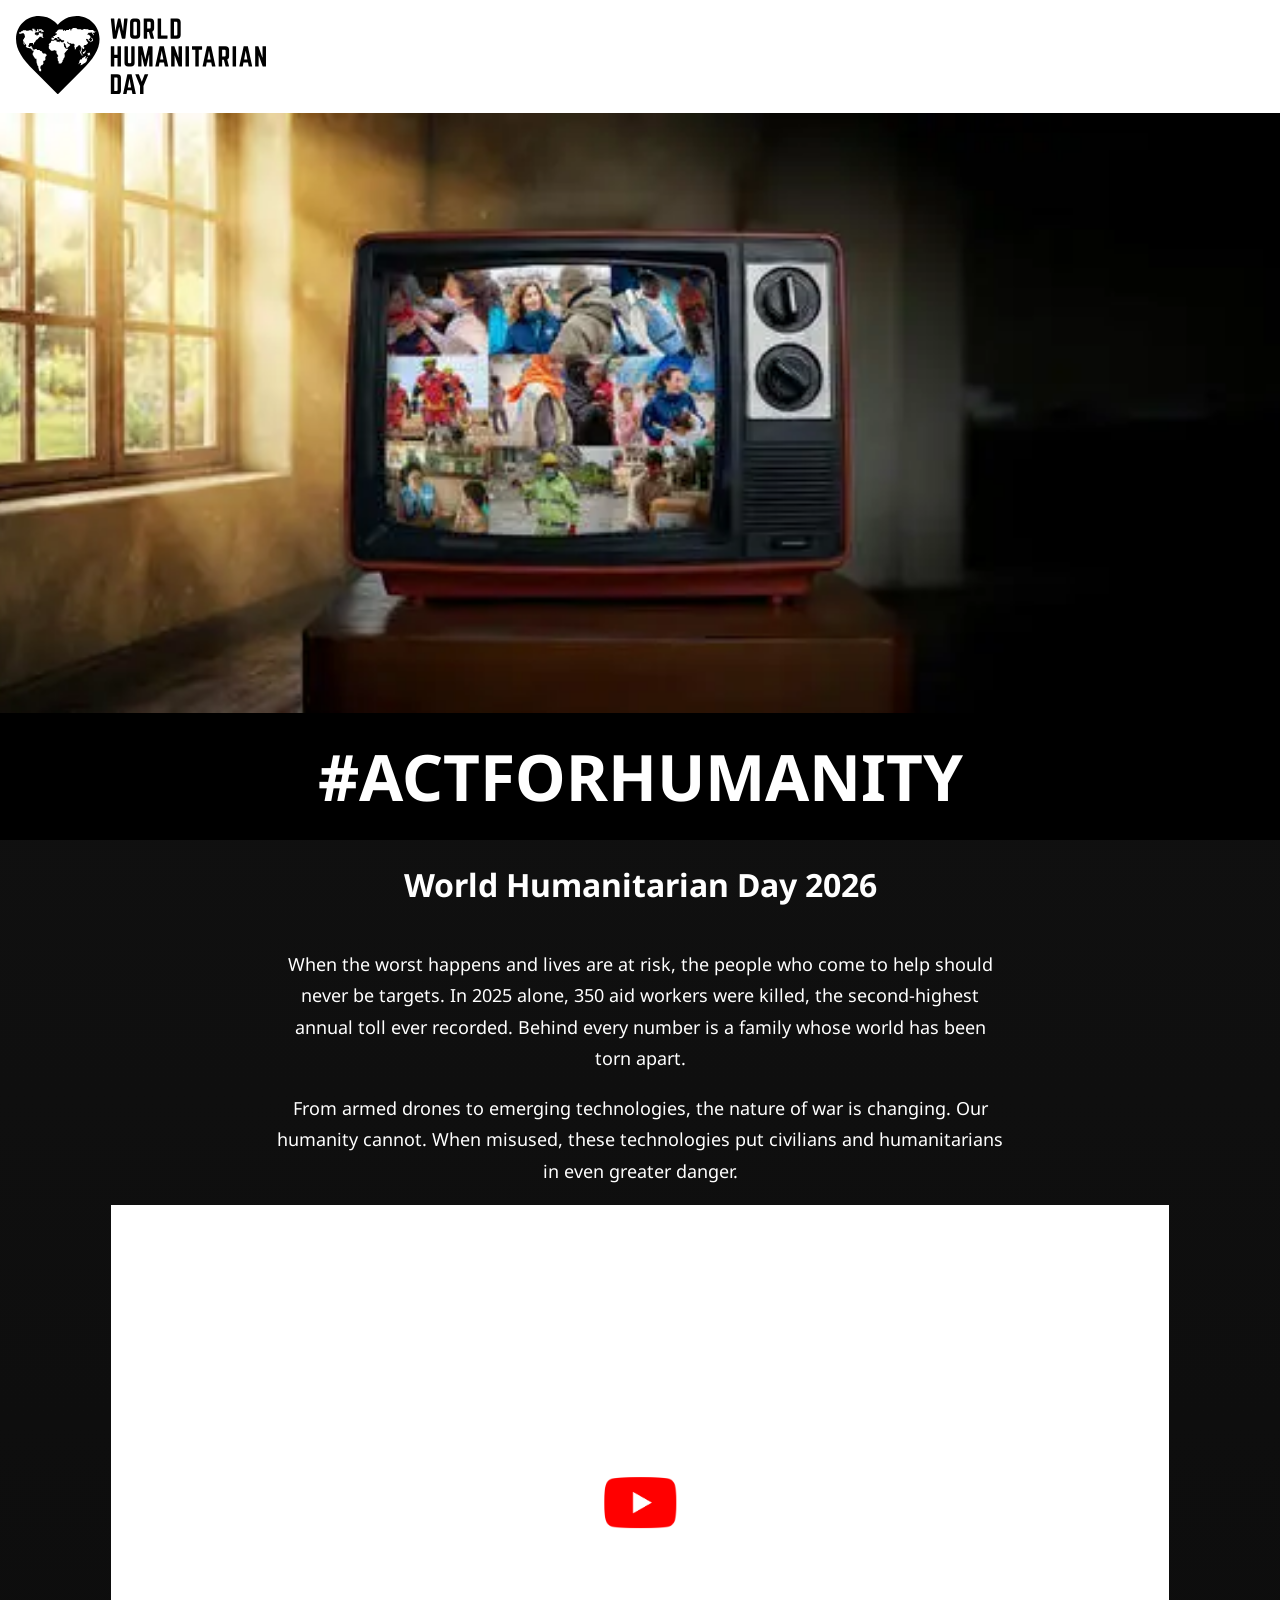
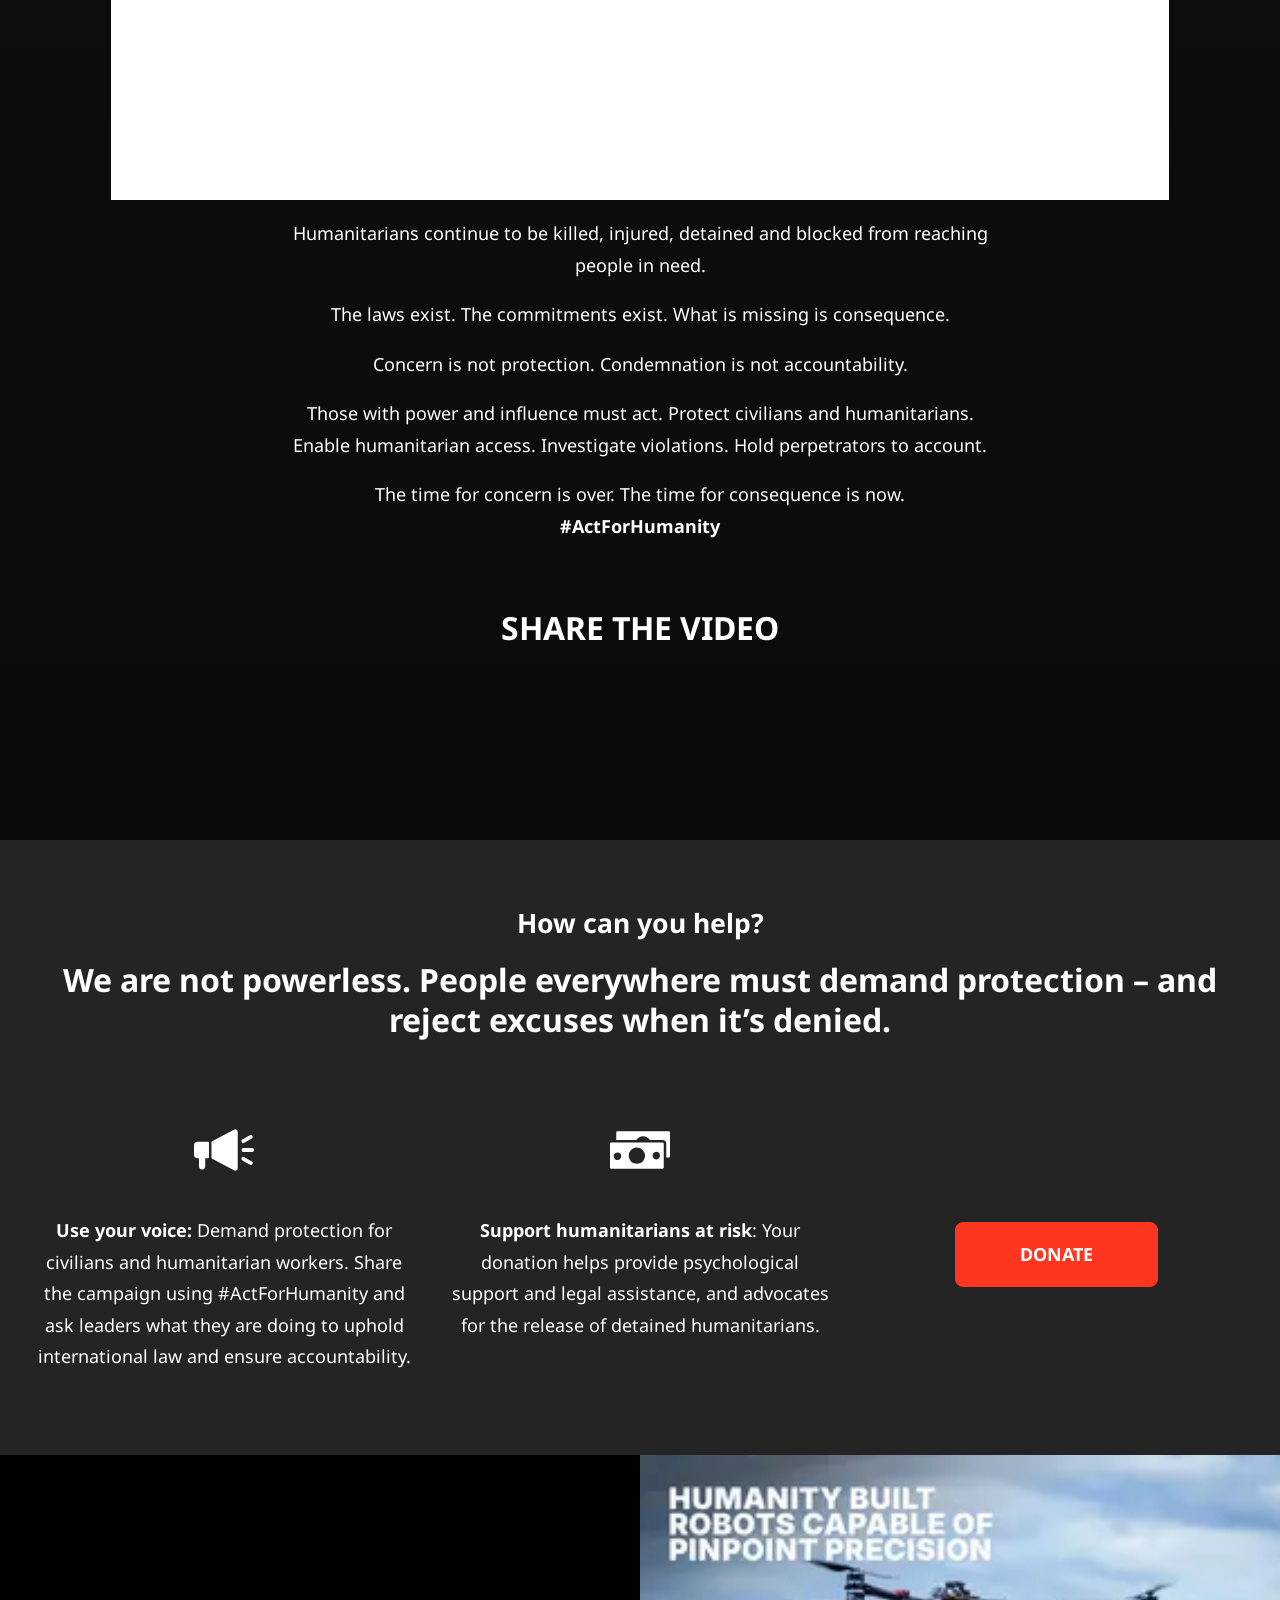
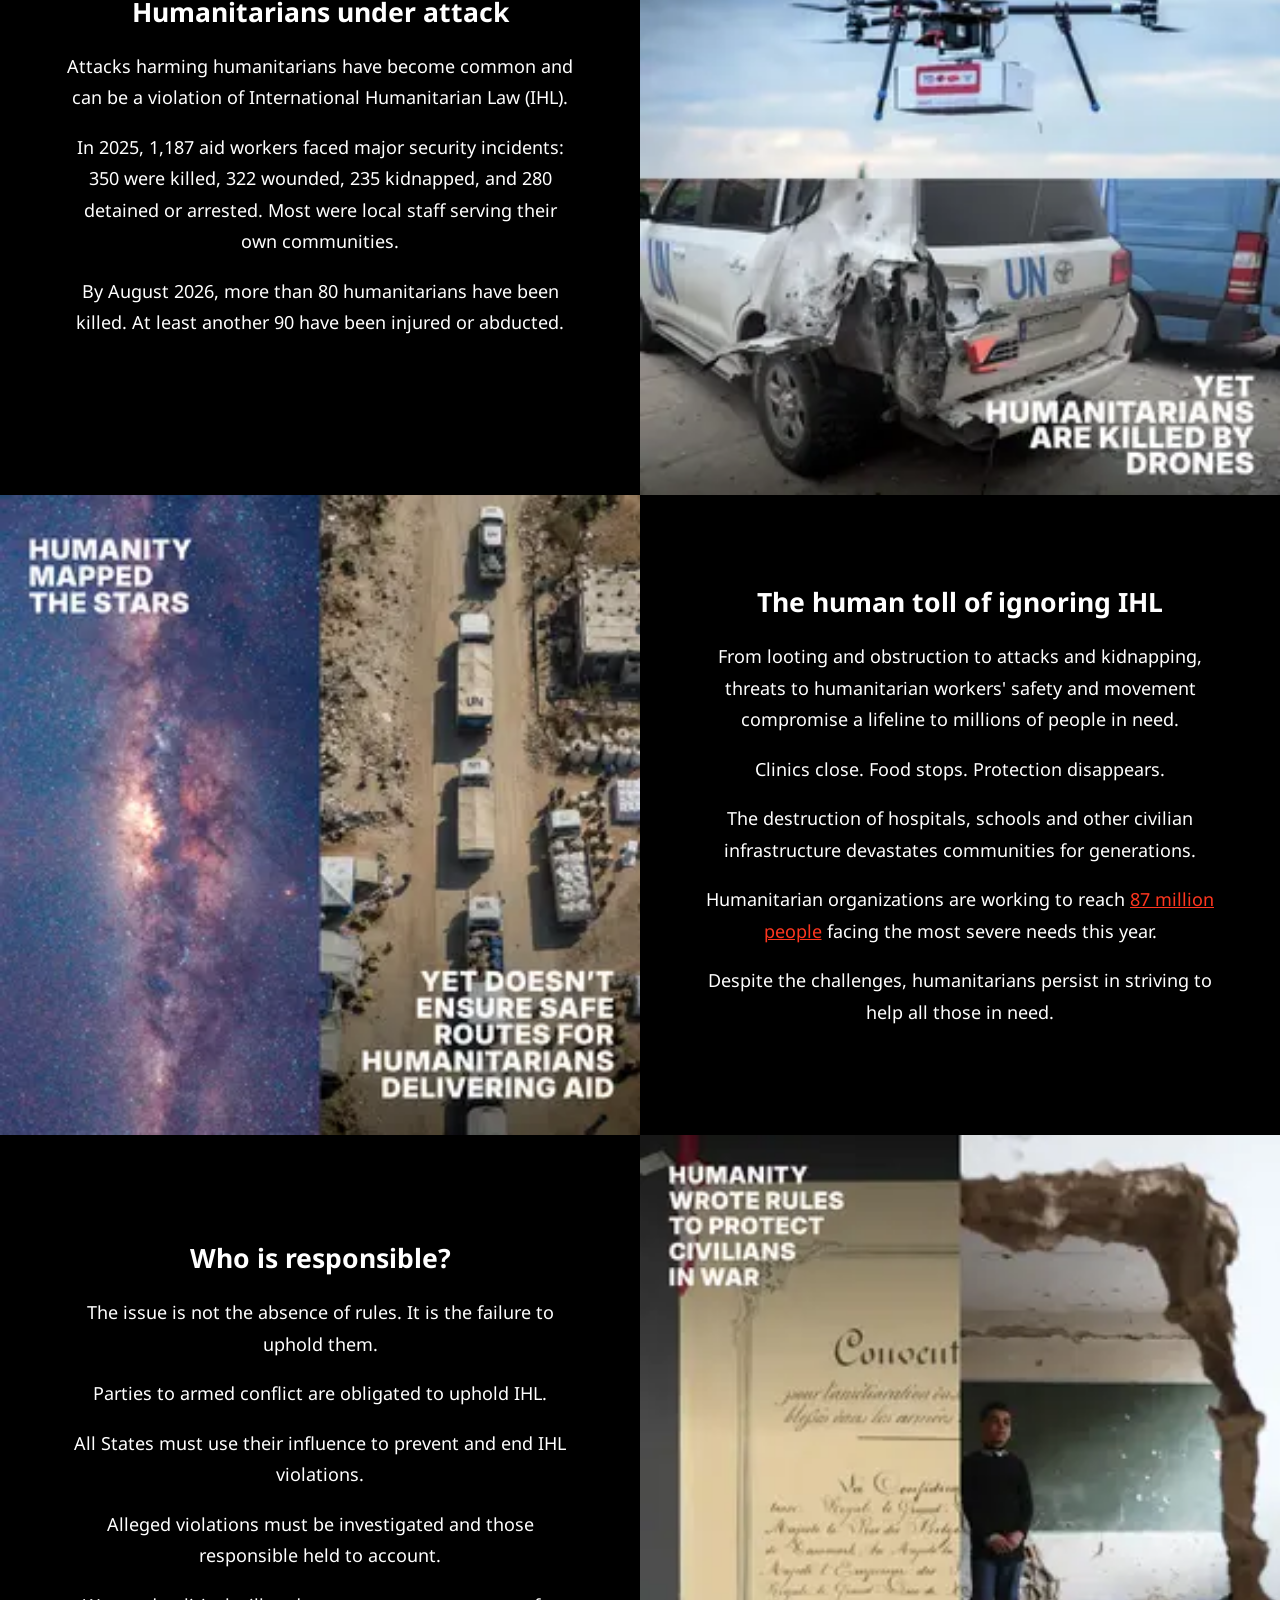
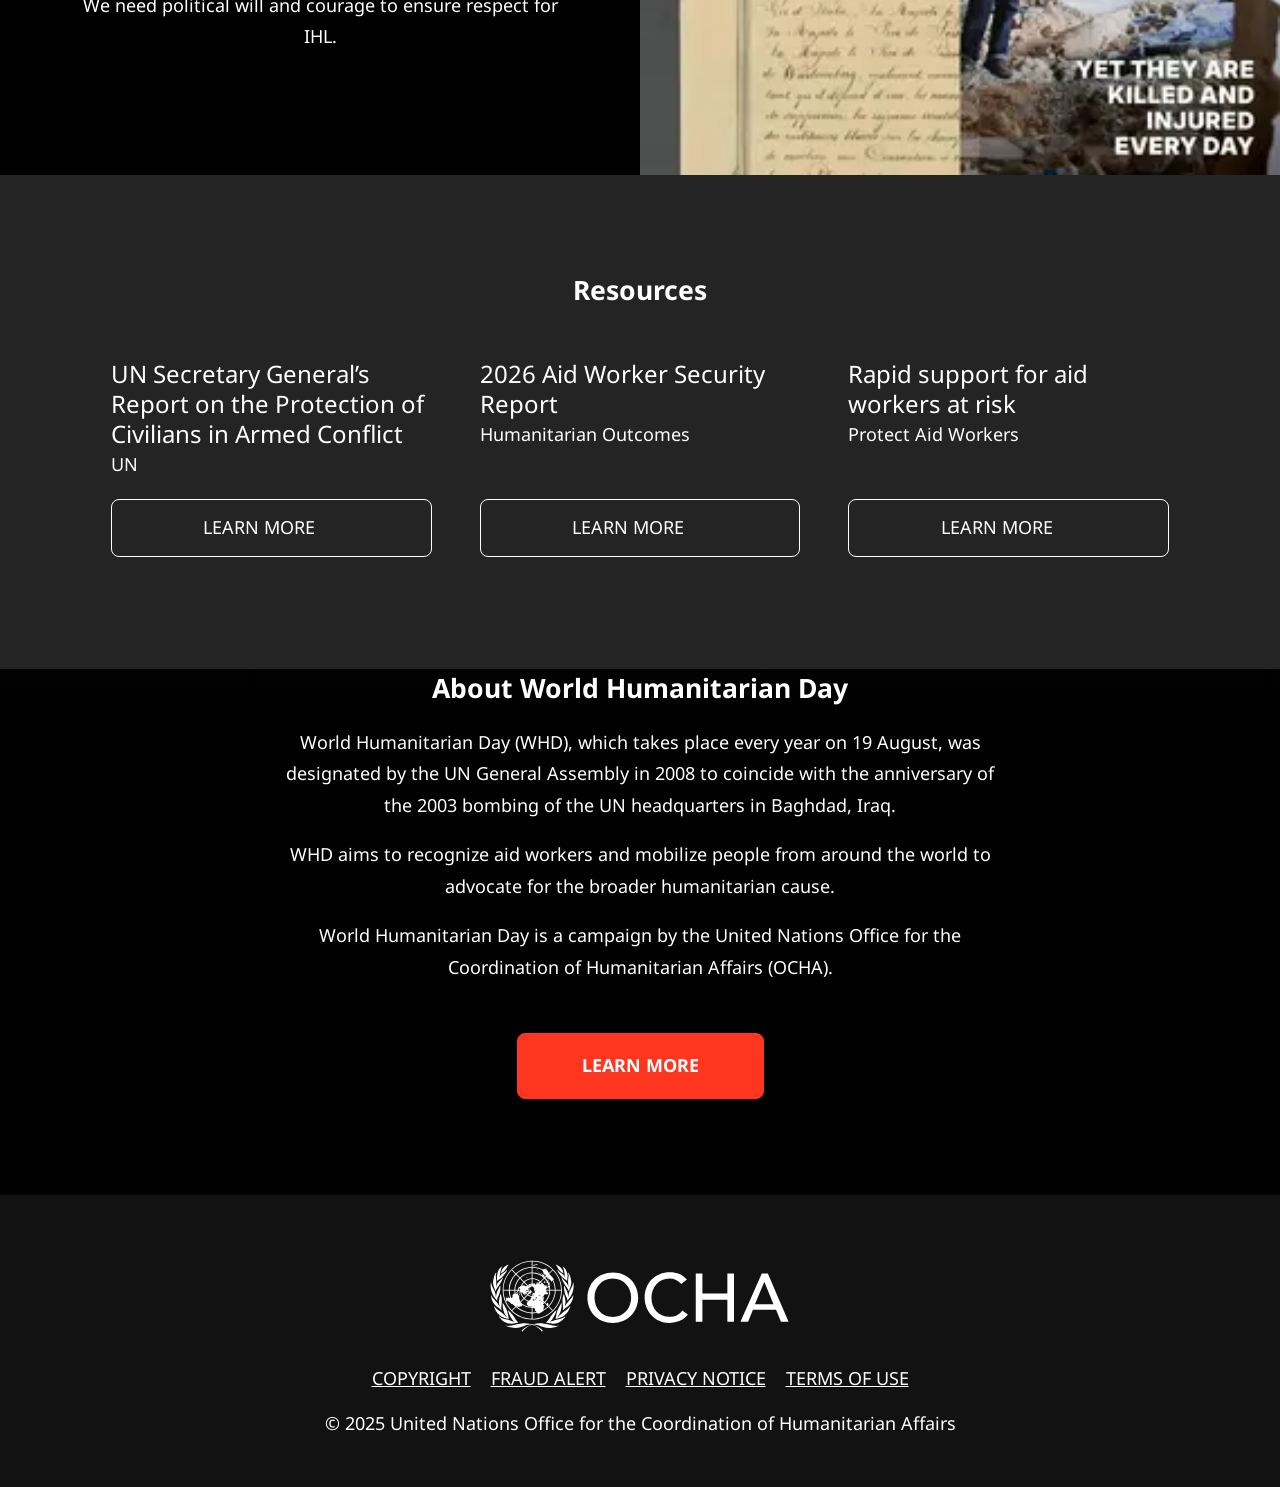
==== commit da43f0f6: "chore: Remove dupes, fix links." ====
--- a/index.html
+++ b/index.html
@@ -11,8 +11,8 @@
 <link rel="preconnect" href="https://fonts.googleapis.com" />
 <link rel="preconnect" href="https://fonts.gstatic.com" crossorigin />
 <link rel="stylesheet" href="https://fonts.googleapis.com/css2?family=Noto+Sans:wght@400;700&amp;display=swap" />
-<link rel="canonical" href="home.html" />
-<link rel="shortlink" href="node/1.html" />
+<link rel="canonical" href="index.html" />
+<link rel="shortlink" href="index.html" />
 
     <title>World Humanitarian Day 2026 | World Humanitarian Day</title>
     <link rel="stylesheet" media="all" href="sites/default/files/css/css_UoQkEod-bBtNSSjE7bsJvZsM0DxzkdI4dZDJ5SSfazE.css@delta=0&amp;language=en&amp;theme=whd&amp;include=eJxNyEEOwyAMBdELkXCmT-0CkoORDYno6Vt1kXYxizcPNY5N7YDUF4cOQzb04pFsdsj-O_tsfSapXpiCLx98xATncBWKWTRBNh9Lasvf9Wl7qg62m4VBfxQsnePmWYn1DRI-N6Q.css" />
@@ -21,7 +21,7 @@
     
   </head>
   <body class="path-frontpage page-node-type-page">
-        <a href="node/1.html#main-content" class="visually-hidden focusable skip-link">Skip to main content</a>
+        <a href="#main-content" class="visually-hidden focusable skip-link">Skip to main content</a>
     <noscript>
 <iframe src="https://www.googletagmanager.com/ns.html?id=GTM-57FDMTC&gtm_auth=&gtm_preview=&gtm_cookies_win=x" height="0" width="0" style="display:none;visibility:hidden"></iframe>
 </noscript><noscript>
@@ -30,7 +30,7 @@
       <div class="dialog-off-canvas-main-canvas" data-off-canvas-main-canvas>
     
       <header class="cd-header whd-header" aria-label="Site header">
-    <a href="node/1.html" title="Home" rel="home" class="whd-site-logo">
+    <a href="index.html" title="Home" rel="home" class="whd-site-logo">
   <span class="visually-hidden">World Humanitarian Day</span>
   <span aria-hidden="true"><svg id="english" xmlns="http://www.w3.org/2000/svg" viewBox="0 0 499.992 156.74487"><defs><style>.cls-1{fill:none;}</style></defs><polygon class="cls-1" points="459.50946 69.53198 456.27319 87.16284 462.74487 87.16284 459.50946 69.53198"/><polygon class="cls-1" points="386.02808 69.53198 382.79181 87.16284 389.26349 87.16284 386.02808 69.53198"/><path class="cls-1" d="M419.32397,78.87769v-9.49316c0-1.34766-.67578-2.02246-2.02539-2.02246h-5.01459v13.53711h5.01459c1.34961,0,2.02539-.67383,2.02539-2.02148Z"/><path class="cls-1" d="M236.85327,38.9353h2.92383c1.35547,0,2.0332-.67383,2.0332-2.02246V13.58667c0-1.34766-.67773-2.02246-2.0332-2.02246h-2.92383c-1.35547,0-2.0332,.6748-2.0332,2.02246v23.32617c0,1.34863,.67773,2.02246,2.0332,2.02246Z"/><path class="cls-1" d="M203.20239,148.06519v-22.98145c0-1.38086-.67529-2.07129-2.02539-2.07129h-4.64398v27.07422h4.64398c1.3501,0,2.02539-.67383,2.02539-2.02148Z"/><path class="cls-1" d="M322.70392,36.76538V13.78394c0-1.38086-.67584-2.07129-2.02643-2.07129h-4.64349v27.07422h4.64349c1.35059,0,2.02643-.67383,2.02643-2.02148Z"/><polygon class="cls-1" points="291.47931 69.53198 288.24292 87.16284 294.7146 87.16284 291.47931 69.53198"/><path class="cls-1" d="M269.37579,23.22827V13.73413c0-1.34766-.67578-2.02148-2.02539-2.02148h-5.01471v13.53711h5.01471c1.34961,0,2.02539-.67383,2.02539-2.02148Z"/><polygon class="cls-1" points="223.69751 142.81323 230.16919 142.81323 226.93341 125.18237 223.69751 142.81323"/><path d="M121.1684,0c-24.3172,0-37.61731,17.5459-37.61731,17.5459,0,0-13.30011-17.5459-37.61731-17.5459C20.07971,0,0,20.07812,0,45.9248c0,21.68457,13.24701,40.65625,35.46307,62.7395l48.08801,48.08057,48.08801-48.08057c22.21619-22.08325,35.46307-41.05493,35.46307-62.7395C167.10217,20.07812,147.02246,0,121.1684,0ZM58.75787,87.73096c-.67639,.78931-1.01196,1.18384-1.67871,1.9729h-1.76538c-.3313,.39404-.49652,.59106-.82581,.98511,.11011,1.97339,.17474,2.96021,.30023,4.93359-.97412,1.18433-1.45819,1.77661-2.43054,2.96069h-1.7533c-.6496,.78931-.97498,1.18384-1.63031,1.9729,.0531,.79028,.07874,1.1853,.12585,1.97559-.33051,.39478-.4964,.59204-.83002,.98657,.02191,.39453,.03229,.59204,.052,.98657,.375,.39331,.56146,.59009,.93201,.98364h.88141c.08496,1.97461,.11475,2.96191,.12195,4.93652h-2.65869c-.71631-.78906-1.07916-1.18384-1.82129-1.97314-.02386-1.18555-.04437-1.77808-.09631-2.96338-.38019-.39355-.57135-.59033-.95587-.98364-.0791-1.57935-.12952-2.36914-.23749-3.94873-.78302-.78906-1.17725-1.18359-1.9671-1.9729-.08459-1.18408-.12903-1.77637-.21631-2.96069-.39612-.39404-.59412-.59106-.99011-.98511-.25537-3.55273-.39148-5.3291-.52728-8.88184h-1.8158c-.75684-.78882-1.13281-1.18286-1.87903-1.97168-.00891-.39258-.01257-.58911-.01862-.98193-.74127-.79102-1.10608-1.18652-1.8382-1.97754-.00098-.39282-.00177-.58936-.00348-.98218-.73029-.79028-1.0965-1.1853-1.82941-1.97559-.01141-1.57886-.01959-2.36841-.03827-3.94751,.71655-.78955,1.07416-1.18433,1.7876-1.97412-.01703-1.18433-.02625-1.77637-.04492-2.96094h-2.72028c-.36884-.3938-.5531-.59082-.92175-.98462-.00537-.39526-.00806-.59277-.01355-.98804-.73779-.78906-1.10632-1.18359-1.84222-1.97266h-2.71558c-.00421-.39307-.00635-.5896-.01044-.98242h-3.63055c-.3634-.39624-.54504-.59448-.90784-.99072h-.9079c-.72827-.78833-1.0918-1.18262-1.81781-1.97119-.00189-.39575-.00287-.59375-.00458-.98926,.36017-.39526,.54022-.59277,.90027-.98804-.00165-.39282-.00256-.58936-.00409-.98242-1.08929-1.18481-1.63251-1.77734-2.71698-2.96216-.00073-.78906-.00079-1.18359-.00031-1.97266h-.89862c-.00085,1.18481-.00061,1.7771,.00079,2.96191,.36023,.39429,.54034,.59131,.901,.98535-.35895,.39502-.53845,.59253-.89746,.98755-.72369-.78931-1.08502-1.18384-1.80688-1.9729-.00153-1.97217,.00079-2.95825,.00079-4.93018-.36053-.39648-.54071-.59473-.90112-.99097v-2.95801c.72101-.78955,1.08142-1.18433,1.80231-1.97437v-.98633c.71991-.78979,1.07977-1.18457,1.79968-1.97412v-2.95947c-.35938-.39502-.53906-.59277-.8985-.98804v-1.9729c-.72101-.79028-1.08142-1.18555-1.80237-1.97583h-3.6073c-.36053,.39624-.54065,.59448-.90112,.99097h-3.60742c-.36035-.39648-.54065-.59473-.90106-.99097v-.98486c.36041-.39453,.54071-.59204,.90106-.98657h2.70624v-.98486c.36047-.39575,.54077-.59351,.90118-.98926h1.80487c.72095-.78857,1.08142-1.18286,1.80243-1.97144h5.4071c.36102,.39526,.5415,.59277,.90247,.98804h4.50061c.36151-.39526,.54224-.59277,.90381-.98804h4.5072c.72089,.78857,1.08142,1.18286,1.80243,1.97144h.90381v-2.95508c-.36163-.39526-.54236-.59277-.90381-.98779v-.98804h4.5058v1.97583h1.80231c.36096,.39331,.54156,.59009,.90259,.98364v.98804h-1.80359v.9834h3.60858c.35999-.39355,.53998-.59009,.89996-.9834v-2.95947h2.70483v.98779c-.36102,.39331-.54163,.59009-.90259,.98364v.98804h1.80237v-1.97168c.35992-.39526,.53992-.59277,.89984-.98779h4.5047c.72089,.78857,1.08136,1.18286,1.80225,1.97144h.90515c.72095,.78857,1.08136,1.18286,1.80231,1.97144v.98926h-2.70746c-.35895,.39404-.53839,.59106-.89728,.98486h-1.80499v-.98486c.35999-.39575,.53998-.59351,.90002-.98926v-.9834h-3.60223c-.36096,.39331-.5415,.58984-.90247,.9834h-.89984c-.35999,.39575-.53986,.59351-.89978,.98926v.98486h-5.40979c-.7215,.78857-1.08221,1.18286-1.80359,1.97144v1.97583c.36035,.39526,.54059,.59277,.901,.98779h2.70758v1.97314h.89996c.72083-.78931,1.08136-1.18408,1.80225-1.97314h1.80237v-3.94849h3.60474v1.97583h.89978c.35999-.39648,.53998-.59473,.90002-.99097h1.80225v1.97583c.362,.39526,.54315,.59277,.90515,.98779v.98511c-.362,.39526-.54315,.59302-.90515,.98804v.9834c.72083,.79053,1.0813,1.18555,1.80231,1.97607v.98608h-2.69958c-.362-.39429-.54297-.5918-.90497-.98608v-.98682h-3.60223c-1.44189,1.5791-2.16278,2.36841-3.60468,3.94727v.98633h-1.80225c-1.08209,1.18384-1.62299,1.77588-2.70496,2.95947v.98657c-1.44183,1.57837-2.1651,2.36743-3.60022,3.94556,.00519,1.18433,.00958,1.77661,.02069,2.96094h-.90601c-.36328-.39404-.5448-.59106-.90729-.98535-.0058-.79004-.00812-1.1853-.01141-1.97559h-6.30865c-.72009,.79028-1.07983,1.18555-1.79901,1.97559,.00348,.78906,.00562,1.18359,.01068,1.9729-.71729,.78809-1.07581,1.18213-1.79352,1.97046,.72852,.79053,1.09332,1.18604,1.8244,1.97705h1.81244c.71429-.79102,1.07111-1.18652,1.78461-1.97705h.90607c.3656,.39551,.54858,.59351,.91479,.98926,.00922,.78857,.0141,1.18286,.02429,1.97119h.90485c.36829,.39624,.55255,.59448,.92139,.99072,.01697,1.18213,.02588,1.77295,.04358,2.95508h4.5274c.3551-.39404,.53253-.59082,.88733-.98486h2.71515c.00745,.39404,.01111,.59082,.01855,.98486,.36829,.39526,.55249,.59277,.92065,.98804h4.50549c.73602,.78979,1.10364,1.18433,1.83722,1.97412h1.79211c.73212,.78857,1.0976,1.18286,1.82678,1.97144,.0061,.39526,.00909,.59277,.01483,.98804,.72729,.78906,1.09009,1.18359,1.81378,1.9729h4.45758c.72211,.78906,1.08234,1.18384,1.80115,1.97314h.88684c.00531,.78955,.00745,1.18408,.0108,1.97363-1.06189,1.18457-1.59814,1.77686-2.65887,2.96143,.0127,2.3667,.04602,3.55005,.13348,5.91675Zm83.96881-1.25854c-.46588,.70508-.70471,1.05957-1.19281,1.77026,.08032,.53662,.12134,.80591,.21173,1.3457-.8277,1.16748-1.25623,1.75415-2.13641,2.92847-3.23889,2.00122-4.78888,3.00317-7.53137,4.98511-.30682-.00244-.45312-.00366-.73334-.0061-.6311,.48096-.9375,.7207-1.5304,1.19971-.50891-.00586-.73541-.00879-1.1499-.0144,.1308-.44727,.19379-.67139,.31201-1.11938,.5885-.89722,.87897-1.34717,1.45007-2.24707-.21588-.00171-.32019-.00244-.52289-.00439,.1488-.77539,.21082-1.16309,.29932-1.93726-.25293-.00146-.3761-.0022-.61823-.00342-.2663,.28979-.39667,.43481-.65161,.72437-.42407-.00293-.62744-.00439-1.03345-.00757-.30011,.37939-.44562,.56909-.72772,.948-.37292-.00366-.55737-.00562-.94012-.00928-.35077,.51636-.51886,.77441-.84241,1.28955-.14514-.00195-.21899-.00293-.37018-.00464,.17902-.66797,.26733-1.0022,.4408-1.67065,.28589-.44189,.43298-.66309,.73669-1.10571,.61224-2.16675,.90289-3.25146,1.43713-5.40747,.3924-.46411,.59351-.69629,1.00708-1.15967,.86243-.00146,1.2843-.0022,2.13989-.00391,.40228-.43481,.60852-.6521,1.03033-1.08594,.11029-.28857,.16479-.43262,.27271-.72021,.74847-.76074,1.13757-1.13965,1.94147-1.89355,.52332-.00073,.78668-.00098,1.31958-.00171,1.47394-1.3125,2.22253-1.96167,3.84003-3.28931,.12891,.43701,.19287,.65576,.32098,1.09277h.85168c-.20337,.4292-.30798,.63867-.52997,1.05835-.25421,.00024-.38043,.00024-.63123,.00024-.20117,.39014-.30365,.58594-.51178,.97852,.17889,.875,.2486,1.31543,.36639,2.20117,.4671-.00098,.70532-.00122,1.19324-.00195,.67029-1.09082,.99268-1.63232,1.60767-2.7041,.46869-.34082,.70441-.51074,1.17688-.84888,.15363,.58667,.22534,.88159,.36511,1.47412-.77551,1.28687-1.18561,1.93896-2.04248,3.2522,.53461-.00098,.8092-.00122,1.37549-.00195Zm-11.81451-11.71387c.19794-.17114,.2973-.25659,.4975-.42773,.08954,.21313,.13391,.31958,.22192,.53271-.29688,.25586-.44421,.38379-.73578,.6394-.18152,.50562-.27014,.75854-.44141,1.26392-.16974,.00024-.2547,.00024-.4248,.00049-.55273-1.26514-.83813-1.89746-1.43634-3.16138-.23895-.50537-.36047-.75781-.60797-1.26318,.11688-.33691,.1759-.50537,.29498-.84253-.33209-.67749-.5022-1.01611-.85211-1.6936,.19281-.66895,.2901-1.00317,.48242-1.67188,.32111,.60986,.47742,.91479,.78223,1.52466,.37146,.74365,.55121,1.11548,.90039,1.85938,.21649,.46143,.32257,.69189,.53119,1.15332,.2832,0,.4245-.00049,.70648-.00049-.15356,.40894-.22968,.61328-.37958,1.02222,.18732,.42603,.27942,.63892,.46088,1.0647Zm2.6908-1.97583c.1178-.28857,.177-.43286,.2959-.72144,.49432-.00024,.74115-.00049,1.2348-.00073,1.79193-1.44751,2.72223-2.1709,4.59222-3.61743,.20502,.5127,.30389,.76904,.49591,1.28198-.58459,.44824-.87543,.67236-1.45264,1.12036,.19543,.53223,.28979,.79834,.47382,1.33057-.95587,.73975-1.42731,1.10962-2.34857,1.84985-.27802,.61816-.41589,.92725-.6864,1.54565-.45911,.00024-.68793,.00049-1.14551,.00073-.68298,.00049-1.02368,.00049-1.70624,.00098,.26575-.67285,.4024-1.00903,.67944-1.68188-.16962-.44336-.25604-.66504-.43274-1.10864Zm-.11499,5.52637c.3891-.00024,.58374-.00024,.97369-.00049-.11566,.29614-.17249,.44409-.2843,.74048-.40021,0-.59979,0-.99896,.00024-.10321-.27734-.15509-.41602-.25983-.69312-.94568,.00024-1.4176,.00049-2.36859,.00098-.10638-.25-.15991-.375-.26758-.625,.0838-.25928,.12646-.38892,.21338-.64819,.40961-.00024,.61383-.00024,1.02148-.00073,.59613-.02563,.89343-.03857,1.48901-.06445,.1958,.51611,.29199,.77393,.48169,1.29028Zm14.36334,1.42676c-.09705-.30176-.14502-.45264-.24023-.75415-.16656-.52808-.24872-.79199-.41162-1.31934h-.57605c-.50354,.34961-.75281,.52441-1.24493,.87402-.14587,.2627-.21851,.39404-.3631,.65649-.38727,.00024-.57892,.00024-.9588,.00049,.11798-.21924,.17743-.32886,.29651-.54785-.72882,.00024-1.08661,.00049-1.79181,.00073,.3587-.27002,.54022-.40503,.90649-.6748,.14923-.2793,.2243-.41895,.37482-.69824-.20911-.7168-.31372-1.07495-.52759-1.79102-.29352,.00024-.43951,.00049-.73022,.00049-.1217-.40674-.18317-.61011-.30798-1.01685-.09589,.00024-.14368,.00024-.23938,.00024l.14966-.29077c.03613,.11621,.05389,.17432,.08972,.29053,.94562-.00049,1.42401-.00073,2.39752-.00146,.21844-.40308,.32776-.60425,.54608-1.00732l2.26086-.00122c.39081,1.20923,.57922,1.81421,.96643,3.02563-.2558,.43994-.38373,.65991-.63849,1.10034,.27057,.86084,.4071,1.2915,.69086,2.15381-.26135,.00024-.39117,.00024-.64874,.00024Zm6.08777-30.87329l-.91858,1.00537c-.49841,.54565-.74762,.81836-1.24603,1.36401h-2.0025v.63013c-.2041,.22339-.30615,.33521-.51038,.55859-.41821-.45776-.78943-.98462-.78943-.98462l.49982-.85938,.6839-.7981s.67413-.15308,1.18658-.15308c.43884-.48022,.65814-.72021,1.09692-1.20044v-1.12402l.12231-1.20508s-.82214-.30322-1.28864-.81396v-1.74414h1.16632l.92548,1.01318v.83496c0,.26758-.43158,.61694-.43158,.61694,0,0,1.07611,.75732,1.5058,1.22778v1.63184Zm4.26428-15.30737h-3.97546v1.72437c.53699,.58789,.80536,.88159,1.34229,1.46924v2.17358c-1.19208-1.30493-1.78821-1.95752-2.98029-3.26245v-2.78345h-3.64459v.84839h-3.84021c-.93054,1.01855-1.39569,1.52783-2.32611,2.54614v1.18188h3.1861c.67151,.73535,1.00739,1.10278,1.67889,1.83789,.46881,.51318,.70319,.76978,1.17194,1.28271v2.75977c-.72675,.79541-1.09003,1.19336-1.81665,1.98877-.52521,.57471-.78766,.86206-1.31281,1.43677,.7265,.79541,1.08984,1.19312,1.81641,1.98828v1.54224h-1.58936c-.362-.39648-.54303-.59448-.90491-.99072v-1.44849c-.46429-.5083-.69641-.76245-1.16071-1.27051h-1.3678c-.41003-.44873-.61493-.6731-1.0249-1.12183-.7182,.78613-1.07733,1.1792-1.79541,1.96533,.55292,.60498,.82941,.90771,1.38239,1.51318h1.47632c-.40057,.43848-.60101,.65771-1.00159,1.09619,.93237,1.02075,1.3985,1.53101,2.33099,2.55176,0,.71289-.0213,1.06909-.08258,1.78174-1.54492,1.55176-2.3797,2.32764-4.11383,3.87891-.95978,0-1.4397,.00024-2.40082,.00024-.91809,.82739-1.38885,1.24121-2.34576,2.0686,.836,1.32568,1.21436,1.98828,1.91089,3.31348-.21271,.6084-.32349,.9126-.55078,1.521-.36169,.2915-.54285,.4375-.90485,.729-.59601,.00049-.89435,.00049-1.49255,.00073-.6098-1.2251-.93695-1.83765-1.64709-3.06323-.19135,.61841-.2915,.92773-.49805,1.54614-.255,.76392-.38818,1.14575-.65948,1.90991,.43579,.84131,.64331,1.26221,1.04059,2.10376-.28992,.76172-.43689,1.14258-.72858,1.90454-.25262,.65991-.37891,.98975-.62762,1.64966-.27527-.6145-.4165-.92163-.70721-1.53589,.16931-.45679,.25433-.68506,.42413-1.14136-.33978-.70752-.51532-1.06104-.87952-1.76831,.21082-.59155,.31549-.88721,.52039-1.47852,.33112-1.27686,.48975-1.91528,.76404-3.19238-.19379-.32861-.29272-.49316-.49414-.82178-.36694,.30981-.55139,.46484-.92218,.7749,.15784-.53027,.23401-.79565,.3786-1.32593-.79877-1.26807-1.22638-1.9021-2.14777-3.17065-.5741,.00024-.86176,.00024-1.4386,.00024-.53705,.00024-.80615,.00024-1.34583,.00024-.08838,.46143-.13647,.69189-.23907,1.15332-1.70001,1.47998-2.59564,2.22021-4.44745,3.70068-.22137,.74463-.33698,1.1167-.57135,1.86133,.19177,.29834,.28699,.44727,.47607,.74561-1.01959,.80322-1.53619,1.20459-2.5155,2.00757,.06122-.50879,.09198-.76343,.15259-1.27222h-.10809c.06909-.21777,.10358-.32666,.1723-.54443,.02673-.22729,.03979-.34106,.06567-.56836-.20325-.34473-.30518-.51685-.51019-.86133,.12012-.39453,.17944-.5918,.29602-.98633-.48163-.78931-.72559-1.18384-1.23041-1.97314,.41388-1.57935,.60272-2.36914,.8869-3.94849-.57782-.78857-.87689-1.18286-1.5011-1.97144h-5.3844c-.3172-.39404-.47888-.59106-.80859-.98511h-3.57898c-.66925-.79028-1.01611-1.1853-1.7326-1.97559,.00226-.39404,.00018-.59106,.00018-.98511h-1.80243c0,.78906,.00604,1.18359-.01105,1.97266,.70129,.78931,1.0412,1.18408,1.69739,1.97314h1.7796c.64868,.78857,.96088,1.18286,1.56189,1.97144h.8797c-.05432,.39575-.08337,.59375-.14478,.9895-2.05634,1.9729-3.10205,2.95923-5.09424,4.93213h-2.48499c-.276-.39307-.4165-.58936-.70233-.98242,.09991-.79028,.14783-1.1853,.23553-1.97559-.59583-.78955-.90442-1.18457-1.5415-1.97412,.05981-.78931,.086-1.18384,.12732-1.97314-.66754-.78906-1.01172-1.18384-1.71643-1.9729h-1.78888c-.00684,.78906-.0152,1.18384-.03931,1.9729,.34369,.39355,.51349,.59033,.84851,.98364-.05444,1.18555-.09119,1.77832-.1748,2.96362,1.58197,1.97241,2.31097,2.9585,3.6543,4.93066h4.85809c-.07843,.39526-.11792,.59277-.19708,.98779-3.20032,3.15845-4.66205,4.73755-7.27533,7.896-.06927,.78857-.10071,1.18286-.15387,1.97144,.2605,.39404,.39008,.59106,.64917,.98486-.12128,1.97339-.12189,2.96021-.12189,4.93359-1.10132,1.57837-1.6546,2.36768-2.78632,3.94604v1.97412h-.71167c-.28534,.39404-.42859,.59106-.71722,.98511v1.97559c-1.15558,1.57837-1.74512,2.36768-2.96771,3.94604h-4.84186v-3.94604c-.68469-.79028-1.034-1.1853-1.74921-1.97559v-3.9458c-.35883-.39551-.54224-.59351-.9046-.98901,.00018-.78833,.00031-1.18213,.00079-1.97046,.72302-.78906,1.0871-1.18384,1.78052-1.9729-.00183-.39502-.00262-.59229-.00385-.98755-.69788-.78931-1.05438-1.18384-1.77576-1.97314v-.98486c-.71765-.78857-1.07593-1.18286-1.79242-1.97144-.00049-1.9751-.00098-2.96289-.00201-4.93799h-1.79688c-.3606-.39355-.54083-.59009-.90149-.9834h-2.69104c-.35681,.39331-.5351,.58984-.8916,.9834h-4.47821c-1.79755-1.9729-2.69928-2.95923-4.50708-4.93213-.01349-1.57764-.02002-2.3667-.03101-3.94434,.35559-.39453,.53363-.5918,.88971-.98657-.00232-.39502-.0033-.59253-.00537-.98755h-.89673c-.00452-.78931-.00641-1.18384-.00958-1.97314,1.0733-1.18433,1.61151-1.77661,2.69006-2.96094h.90503c.3598-.39502,.53979-.59253,.90009-.98755,.00073-.78857,0-1.18286,0-1.97144,.36163-.39307,.5423-.58936,.90393-.98242h4.5072c.35986-.39575,.53986-.59351,.8999-.98926h4.50989v1.97168c.36041,.39453,.54059,.5918,.90106,.98633h3.6048c.35992,.39404,.53503,.59106,.90021,.98511h.90112c-.01233-.78857-.00043-1.18286-.00043-1.97144h1.80383c.72137,.78857,1.06671,1.18286,1.8042,1.97144h3.60461c.7066-.78857,1.08099-1.18286,1.80188-1.97144v-1.97168h-4.5072c-.72101-.78906-1.08142-1.18384-1.80231-1.9729v-.98804h-.90118c-.36053,.39551-.54083,.59277-.90131,.98804h-.90253v-2.96069c-.72028-.78906-1.08051-1.18384-1.8009-1.9729h-2.70886v1.9729c.72247,.78906,1.08386,1.18359,1.8064,1.97266h.90247v1.97314h-1.80377c-.362-.39404-.54309-.59106-.90509-.98511v-.98804c-.71893-.78906-1.07819-1.18359-1.797-1.97266h-2.70624c-.7215,.78906-1.08215,1.18359-1.80365,1.97266v.98804c-.36005,.39404-.54004,.59106-.8999,.98511h-3.60602c-.36053-.39404-.54071-.59106-.90118-.98511v-2.96069c.36047-.39404,.54065-.59106,.90118-.98486h.90247c.36041,.3938,.54071,.59082,.90112,.98486h1.80243v-1.9729h-.89984v-.98486c.35992-.39526,.53992-.59277,.89984-.98804h1.80096c.7226-.78906,1.0838-1.18359,1.8064-1.97266h.89984c.36096-.39502,.5415-.59277,.90259-.98779h.90106v-1.97168h-2.70349v-1.97412c.35992-.39453,.53992-.5918,.89984-.98657h.90259c.36041-.39575,.54059-.59351,.90106-.9895v-.98364c.35834-.39575,.53754-.59351,.89594-.98901h.90509c.72162-.78931,1.08228-1.18384,1.80377-1.97314h8.11194c.36041,.39575,.54059,.59375,.90106,.98926v1.9729h.90002c.71979-.78906,1.07971-1.18384,1.79962-1.9729h.90515v1.9729h.89984c.7204-.78906,1.08057-1.18384,1.80109-1.9729h5.40961v-1.97266h1.80237c.36005,.39331,.54004,.58984,.90002,.9834v1.97314h1.80219v-1.97314c.72205-.78784,1.08301-1.18188,1.80499-1.96973h.90253c.35999-.39673,.53992-.59521,.8999-.99219h4.50977l.29083-.31543s.13037,.23901,.31641,.99194h1.88367c.71295,.78027,1.06934,1.17041,1.78223,1.95068h6.7016c.30573,.33472,.45862,.5022,.7644,.83691h3.224c.6261-.6853,.93896-1.02808,1.565-1.71313h3.16388c.32239,.35303,.48358,.5293,.80603,.88232h4.96576c.435,.47607,.65253,.71411,1.0874,1.19019h8.57623c.75439,.82568,1.13159,1.23853,1.88586,2.06445h4.63641v.67358h-3.13129c-.35193,.38525-.52789,.57788-.87988,.96313,.72778,.79663,1.09167,1.19507,1.81946,1.9917Z"/><path d="M447.43036,101.09448h5.40924c.4278,0,.69135-.23828,.7901-.71484l1.38379-7.37305h8.99121l1.43256,7.37305c.09863,.47656,.3623,.71484,.79102,.71484h5.38483c.47748,0,.71576-.20508,.71576-.61621,0-.08203-.00781-.16406-.02435-.24707l-8.39856-38.83594c-.09857-.45996-.3877-.69043-.8642-.69043h-7.01569c-.47748,0-.76556,.23047-.8642,.69043l-8.39838,38.83594c-.0332,.11523-.04993,.22266-.04993,.32031,0,.3623,.23834,.54297,.7168,.54297Zm12.0791-31.5625l3.23541,17.63086h-6.47168l3.23627-17.63086Z"/><path d="M244.2771,61.71558v38.36816c0,.67383,.33691,1.01074,1.0127,1.01074h4.66901c.6748,0,1.0127-.33691,1.0127-1.01074v-22.73535h.3457l5.01459,22.83398c.14752,.6084,.51862,.91211,1.11133,.91211h2.46979c.59271,0,.96381-.30371,1.11127-.91211l5.01465-22.83398h.34564v22.73535c0,.67383,.33502,1.01074,1.00592,1.01074h4.68262c.6709,0,1.00592-.33691,1.00592-1.01074V61.71558c0-.67383-.33691-1.01074-1.0108-1.01074h-6.68262c-.59283,0-.96191,.2959-1.11029,.8877l-5.59674,25.15039-5.59766-25.15039c-.14844-.5918-.51849-.8877-1.11029-.8877h-6.68262c-.67389,0-1.0108,.33691-1.0108,1.01074Z"/><path d="M279.40021,101.09448h5.40918c.42767,0,.69141-.23828,.78998-.71484l1.38385-7.37305h8.99115l1.43262,7.37305c.09863,.47656,.3623,.71484,.79102,.71484h5.38477c.47754,0,.71582-.20508,.71582-.61621,0-.08203-.00781-.16406-.02441-.24707l-8.39838-38.83594c-.09869-.45996-.3877-.69043-.86432-.69043h-7.01556c-.4776,0-.76575,.23047-.86432,.69043l-8.39838,38.83594c-.0332,.11523-.0498,.22266-.0498,.32031,0,.3623,.23828,.54297,.7168,.54297Zm12.0791-31.5625l3.23529,17.63086h-6.47168l3.23639-17.63086Z"/><path d="M256.25946,45.44507h5.2608c.24713,0,.44531-.07422,.59283-.22168,.14838-.14844,.2226-.3457,.2226-.5918v-12.72363h3.4834l3.38379,12.82227c.09863,.47656,.3877,.71484,.86719,.71484h5.28033c.62787,0,.86719-.30469,.71967-.91211l-3.49609-13.2168c2.46191-1.06934,3.69342-3.2959,3.69342-6.68262V12.32886c0-2.38379-.61823-4.19141-1.85449-5.4248-1.2373-1.23242-3.0498-1.84961-5.44049-1.84961h-12.71191c-.54388,0-.81641,.26367-.81641,.78906V44.63159c0,.24609,.07422,.44336,.22272,.5918,.1474,.14746,.3457,.22168,.59265,.22168Zm6.07623-33.73242h5.01471c1.34961,0,2.02539,.67383,2.02539,2.02148v9.49414c0,1.34766-.67578,2.02148-2.02539,2.02148h-5.01471V11.71265Z"/><path d="M284.12091,45.44507h18.10541c.54395,0,.81549-.27148,.81549-.81348v-5.05566c0-.52539-.27155-.78906-.81549-.78906h-12.02936V5.84351c0-.52539-.27136-.78906-.81537-.78906h-5.26068c-.54401,0-.81549,.26367-.81549,.78906V44.63159c0,.54199,.27148,.81348,.81549,.81348Z"/><path d="M235.42212,45.44507h5.68896c2.39062,0,4.20312-.61621,5.43951-1.84961,1.23627-1.23242,1.85541-3.04102,1.85541-5.4248V12.32886c0-2.38379-.61914-4.19141-1.85541-5.4248-1.23639-1.23242-3.04889-1.84961-5.43951-1.84961h-5.68896c-2.39062,0-4.20453,.61719-5.44092,1.84961-1.23682,1.2334-1.85504,3.04102-1.85504,5.4248v25.8418c0,2.38379,.61823,4.19238,1.85504,5.4248,1.23639,1.2334,3.05029,1.84961,5.44092,1.84961Zm-.60205-31.8584c0-1.34766,.67773-2.02246,2.0332-2.02246h2.92383c1.35547,0,2.0332,.6748,2.0332,2.02246v23.32617c0,1.34863-.67773,2.02246-2.0332,2.02246h-2.92383c-1.35547,0-2.0332-.67383-2.0332-2.02246V13.58667Z"/><path d="M194.88361,45.44507h5.06299c.59271,0,.96332-.28809,1.11127-.86328l5.31006-22.88281,5.26074,22.83398c.14844,.60742,.51855,.91211,1.11133,.91211h4.96442c.65869,0,1.0127-.32031,1.06201-.96191l4.39447-38.36816v-.14746c0-.6084-.32422-.91309-.97357-.91309h-4.8443c-.66602,0-1.02393,.32129-1.07373,.96191l-2.06787,23.62305h-.27051l-4.92383-23.69727c-.14789-.5918-.51849-.8877-1.11127-.8877h-3.03864c-.59277,0-.96289,.2959-1.11127,.8877l-4.99762,23.69727h-.24561l-1.96967-23.62305c-.0498-.64062-.40631-.96191-1.06982-.96191h-4.85162c-.64697,0-.97015,.30469-.97015,.91309v.14746l4.18018,38.36816c.04932,.6416,.40332,.96191,1.06201,.96191Z"/><path d="M190.5061,101.09448h5.21191c.24707,0,.4444-.07422,.59277-.22168,.14801-.14844,.22223-.3457,.22223-.5918v-16.05273h6.47168v16.05273c0,.24609,.07422,.44336,.2226,.5918,.14801,.14746,.3457,.22168,.59277,.22168h5.21191c.57623,0,.86432-.27148,.86432-.81348V61.4939c0-.52637-.28809-.78906-.86432-.78906h-5.21191c-.54346,0-.81537,.2627-.81537,.78906v16.07715h-6.47168v-16.07715c0-.52637-.27155-.78906-.815-.78906h-5.21191c-.5766,0-.86469,.2627-.86469,.78906v38.78711c0,.54199,.28809,.81348,.86469,.81348Z"/><path d="M309.95776,45.44507h12.15234c2.3877,0,4.19928-.61621,5.43457-1.84961,1.23541-1.23242,1.85254-3.04102,1.85254-5.4248V12.37866c0-2.38379-.61713-4.2002-1.85254-5.4502-1.23529-1.24902-3.04688-1.87402-5.43457-1.87402h-12.15234c-.54395,0-.81537,.26367-.81537,.78906V44.63159c0,.54199,.27142,.81348,.81537,.81348Zm6.07623-33.73242h4.64349c1.35059,0,2.02643,.69043,2.02643,2.07129v22.98145c0,1.34766-.67584,2.02148-2.02643,2.02148h-4.64349V11.71265Z"/><path d="M217.97186,60.70483c-.28015,0-.51849,.09863-.71625,.2959s-.29633,.43555-.29633,.71484v32.10449c0,2.38379,.61761,4.19238,1.85248,5.4248,1.23535,1.2334,3.04645,1.84961,5.43463,1.84961h5.68109c2.3877,0,4.19922-.61621,5.43408-1.84961,1.23529-1.23242,1.85254-3.04102,1.85254-5.4248V61.71558c0-.2793-.09863-.51758-.29645-.71484-.19714-.19727-.43646-.2959-.71625-.2959h-4.6684c-.28033,0-.51862,.09863-.71631,.2959-.19781,.19727-.29645,.43555-.29645,.71484v30.69922c0,1.34766-.67529,2.02148-2.02539,2.02148h-2.61871c-1.3501,0-2.02527-.67383-2.02527-2.02148v-30.69922c0-.2793-.09869-.51758-.29639-.71484-.19781-.19727-.43658-.2959-.71631-.2959h-4.86633Z"/><path d="M190.4563,156.74487h12.15332c2.3877,0,4.19928-.61621,5.43408-1.84961,1.23541-1.23242,1.8526-3.04102,1.8526-5.4248v-25.79199c0-2.38379-.61719-4.2002-1.8526-5.44922-1.2348-1.25-3.04639-1.875-5.43408-1.875h-12.15332c-.5434,0-.81488,.26367-.81488,.78906v38.78809c0,.54199,.27148,.81348,.81488,.81348Zm6.07672-33.73242h4.64398c1.3501,0,2.02539,.69043,2.02539,2.07129v22.98145c0,1.34766-.67529,2.02148-2.02539,2.02148h-4.64398v-27.07422Z"/><path d="M479.19409,101.09448h5.2608c.54388,0,.81537-.27148,.81537-.81348v-21.40332h.24713l7.7558,21.55078c.1485,.44434,.44525,.66602,.88971,.66602h5.01459c.24707,0,.4444-.07422,.59277-.22168,.14844-.14844,.22174-.3457,.22174-.5918V61.4939c0-.52637-.27155-.78906-.81451-.78906h-5.26172c-.54297,0-.81537,.2627-.81537,.78906v21.3291h-.2959l-7.68262-21.47754c-.14752-.42676-.45319-.64062-.91412-.64062h-5.01367c-.54395,0-.81543,.2627-.81543,.78906v38.78711c0,.24609,.07422,.44336,.2226,.5918,.14752,.14746,.3457,.22168,.59283,.22168Z"/><path d="M434.06812,101.09448h5.26074c.24713,0,.44531-.07422,.59283-.22168,.14838-.14844,.2226-.3457,.2226-.5918V61.4939c0-.52637-.27148-.78906-.81543-.78906h-5.26074c-.54395,0-.81543,.2627-.81543,.78906v38.78711c0,.54199,.27148,.81348,.81543,.81348Z"/><path d="M263.39142,116.35425h-5.03424c-.60938,0-1.00391,.26367-1.18457,.78906l-5.65131,14.5-5.65143-14.5c-.18066-.52539-.56738-.78906-1.15918-.78906h-5.05859c-.37939,0-.64264,.09961-.79004,.29688-.08295,.11426-.12347,.24609-.12347,.39453,0,.13086,.03271,.28711,.09808,.46777l9.23932,22.46387v15.75684c0,.67383,.33783,1.01074,1.01562,1.01074h4.85938c.67767,0,1.0166-.33691,1.0166-1.01074v-15.75684l9.23822-22.46387c.06549-.18066,.09869-.33691,.09869-.46777,0-.14844-.04102-.28027-.12408-.39453-.1474-.19727-.41113-.29688-.789-.29688Z"/><path d="M325.07111,61.4939v21.3291h-.2959l-7.68262-21.47754c-.14752-.42676-.45319-.64062-.91412-.64062h-5.01367c-.54388,0-.81543,.2627-.81543,.78906v38.78711c0,.24609,.07422,.44336,.2226,.5918,.14752,.14746,.3457,.22168,.59283,.22168h5.2608c.54388,0,.81537-.27148,.81537-.81348v-21.40332h.24713l7.7558,21.55078c.1485,.44434,.44531,.66602,.88971,.66602h5.01459c.24707,0,.4444-.07422,.59277-.22168,.14844-.14844,.22174-.3457,.22174-.5918V61.4939c0-.52637-.27155-.78906-.81451-.78906h-5.26172c-.54297,0-.81537,.2627-.81537,.78906Z"/><path d="M230.46558,116.35425h-7.01508c-.47809,0-.76569,.23047-.86481,.69141l-8.39838,38.83594c-.0332,.11523-.04932,.22266-.04932,.32031,0,.3623,.23871,.54297,.71631,.54297h5.40961c.42828,0,.69189-.23828,.79059-.71484l1.3833-7.37305h8.99121l1.43256,7.37305c.09912,.47656,.3623,.71484,.79053,.71484h5.38477c.47754,0,.7168-.20508,.7168-.61621,0-.08203-.00879-.16406-.02539-.24707l-8.39801-38.83594c-.09906-.46094-.38715-.69141-.86469-.69141Zm-6.76807,26.45898l3.2359-17.63086,3.23578,17.63086h-6.47168Z"/><path d="M373.94897,101.09448h5.40924c.42767,0,.69135-.23828,.78998-.71484l1.38379-7.37305h8.99121l1.43262,7.37305c.09869,.47656,.3623,.71484,.79108,.71484h5.3847c.4776,0,.71582-.20508,.71582-.61621,0-.08203-.00781-.16406-.02441-.24707l-8.39844-38.83594c-.09857-.45996-.3877-.69043-.86426-.69043h-7.01562c-.47748,0-.76556,.23047-.86426,.69043l-8.39844,38.83594c-.0332,.11523-.0498,.22266-.0498,.32031,0,.3623,.23834,.54297,.7168,.54297Zm12.0791-31.5625l3.23541,17.63086h-6.47168l3.23627-17.63086Z"/><path d="M339.84058,101.09448h5.26074c.24707,0,.44537-.07422,.59277-.22168,.1485-.14844,.22272-.3457,.22272-.5918V61.4939c0-.52637-.27155-.78906-.81549-.78906h-5.26074c-.54388,0-.81537,.2627-.81537,.78906v38.78711c0,.54199,.27148,.81348,.81537,.81348Z"/><path d="M352.80347,67.36206h5.85742v32.91895c0,.54199,.27252,.81348,.81842,.81348h5.28015c.52844,0,.79303-.27148,.79303-.81348v-32.91895h5.85742c.54108,0,.81158-.27148,.81158-.81348v-5.05469c0-.52637-.27148-.78906-.81348-.78906h-18.6026c-.54291,0-.81445,.2627-.81445,.78906v5.05469c0,.24609,.07422,.44336,.22174,.5918,.1474,.14746,.34467,.22168,.59076,.22168Z"/><path d="M406.20776,101.09448h5.26074c.24707,0,.44531-.07422,.59277-.22168,.14844-.14844,.22272-.3457,.22272-.5918v-12.72363h3.48334l3.38379,12.82227c.09863,.47656,.3877,.71484,.86719,.71484h5.28027c.62793,0,.86719-.30371,.71973-.91211l-3.49609-13.2168c2.46191-1.06836,3.69336-3.2959,3.69336-6.68262v-12.30469c0-2.38281-.61816-4.19141-1.85449-5.4248-1.2373-1.23242-3.0498-1.84863-5.44043-1.84863h-12.71185c-.54401,0-.81641,.2627-.81641,.78906v38.78711c0,.24609,.07422,.44336,.2226,.5918,.14752,.14746,.3457,.22168,.59277,.22168Zm6.07623-33.73242h5.01459c1.34961,0,2.02539,.6748,2.02539,2.02246v9.49316c0,1.34766-.67578,2.02148-2.02539,2.02148h-5.01459v-13.53711Z"/></svg></span>
 </a>
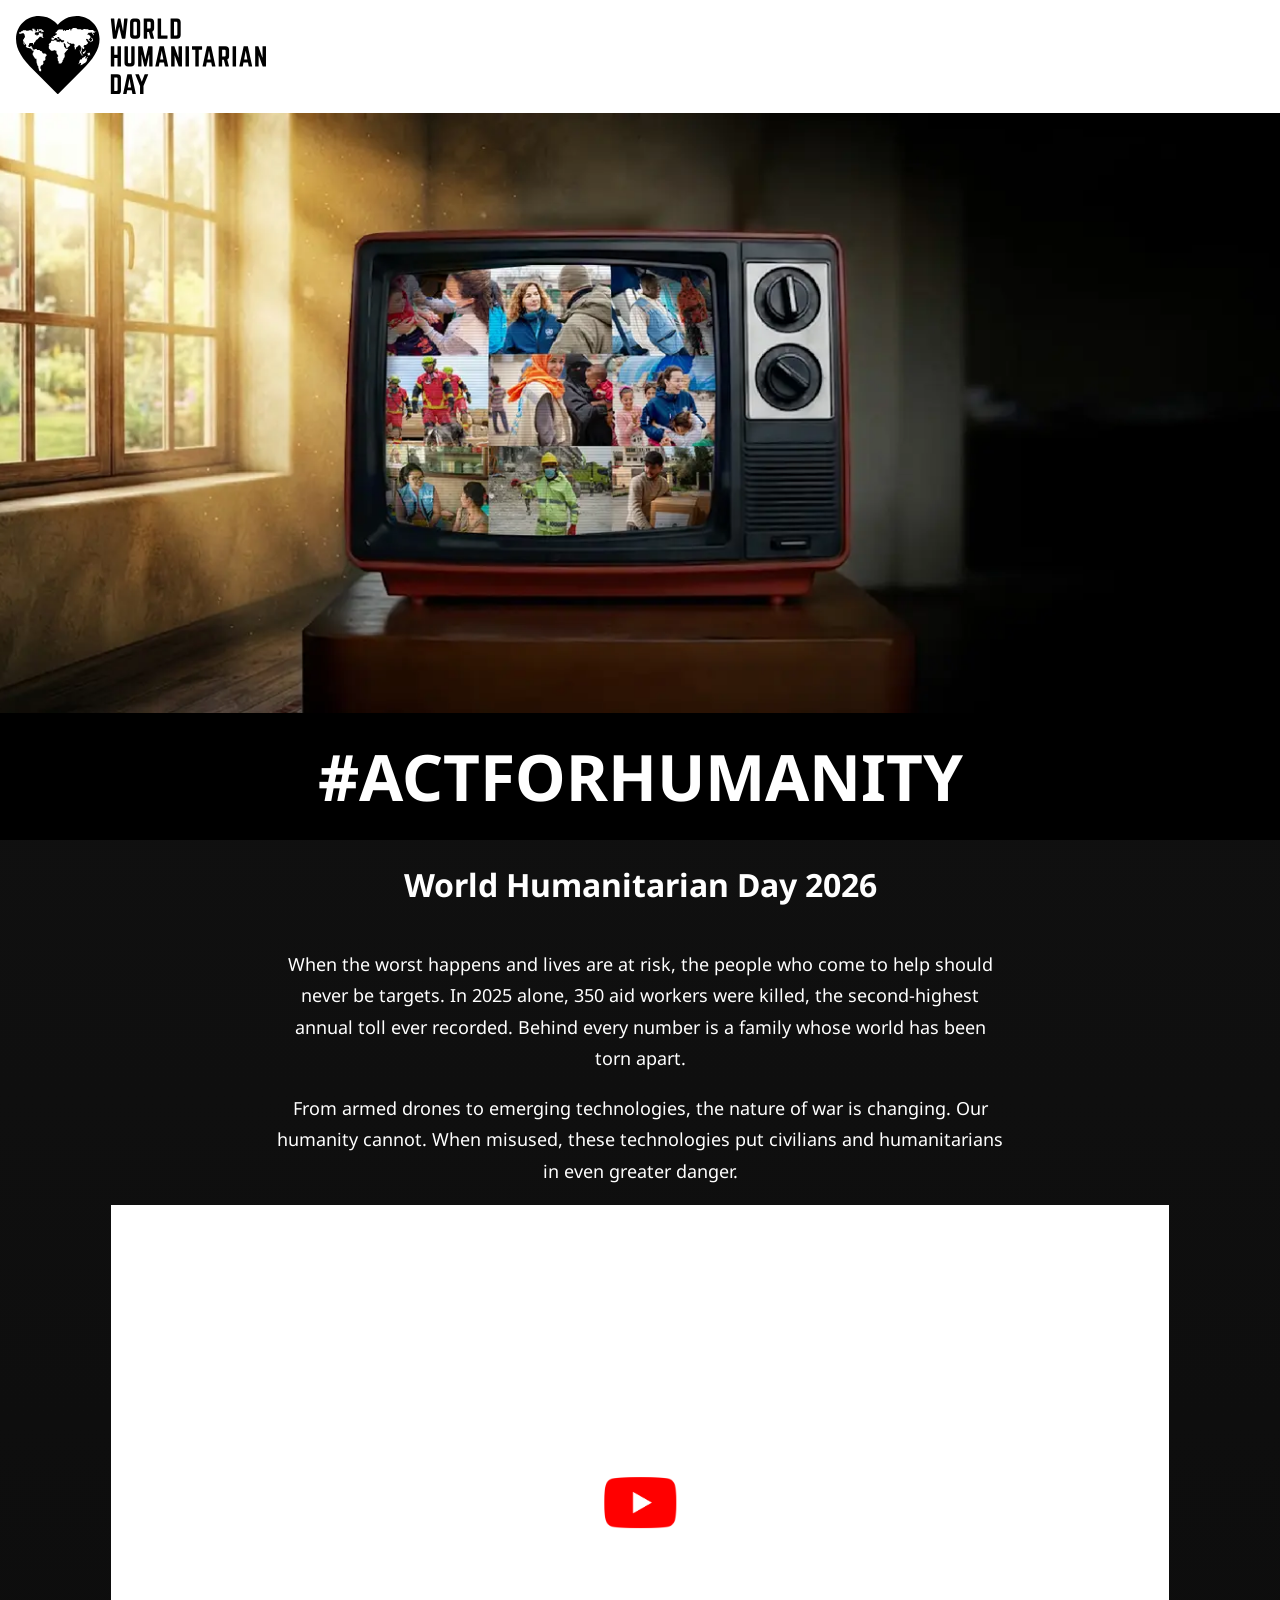
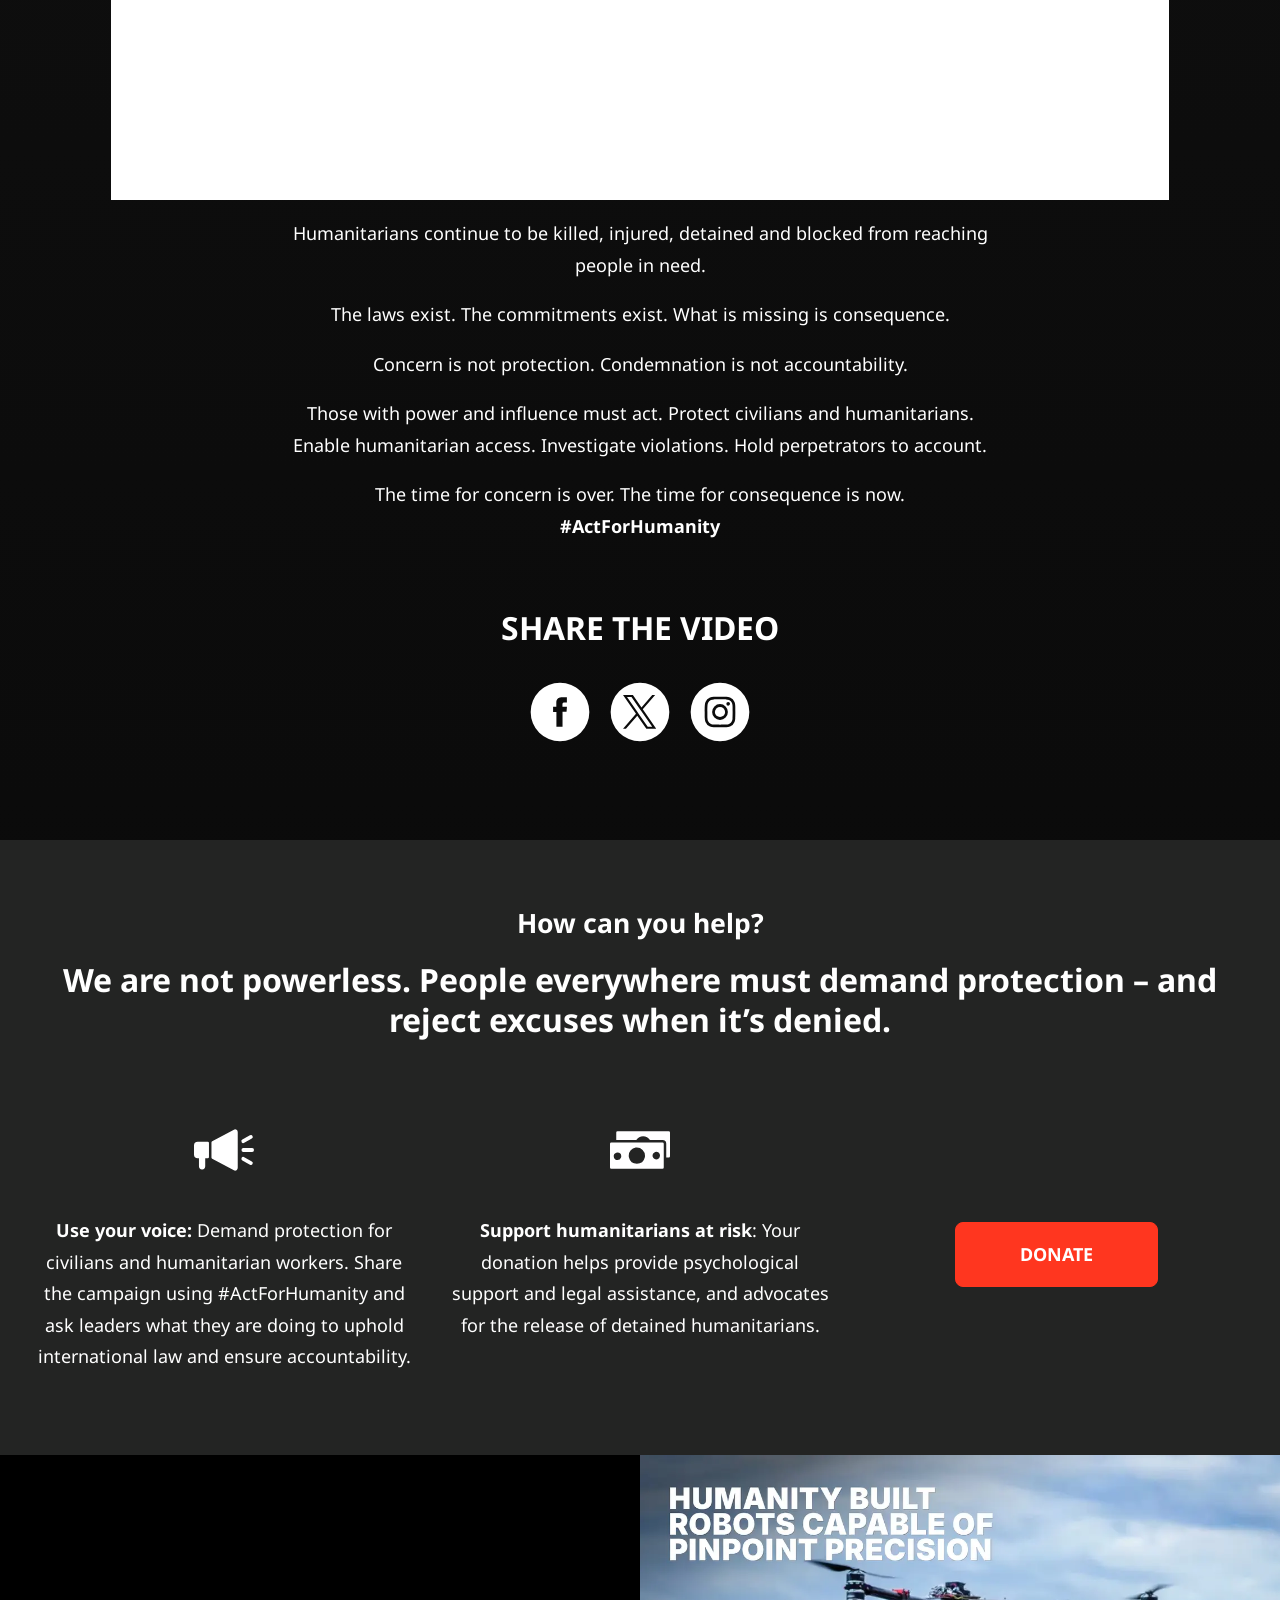
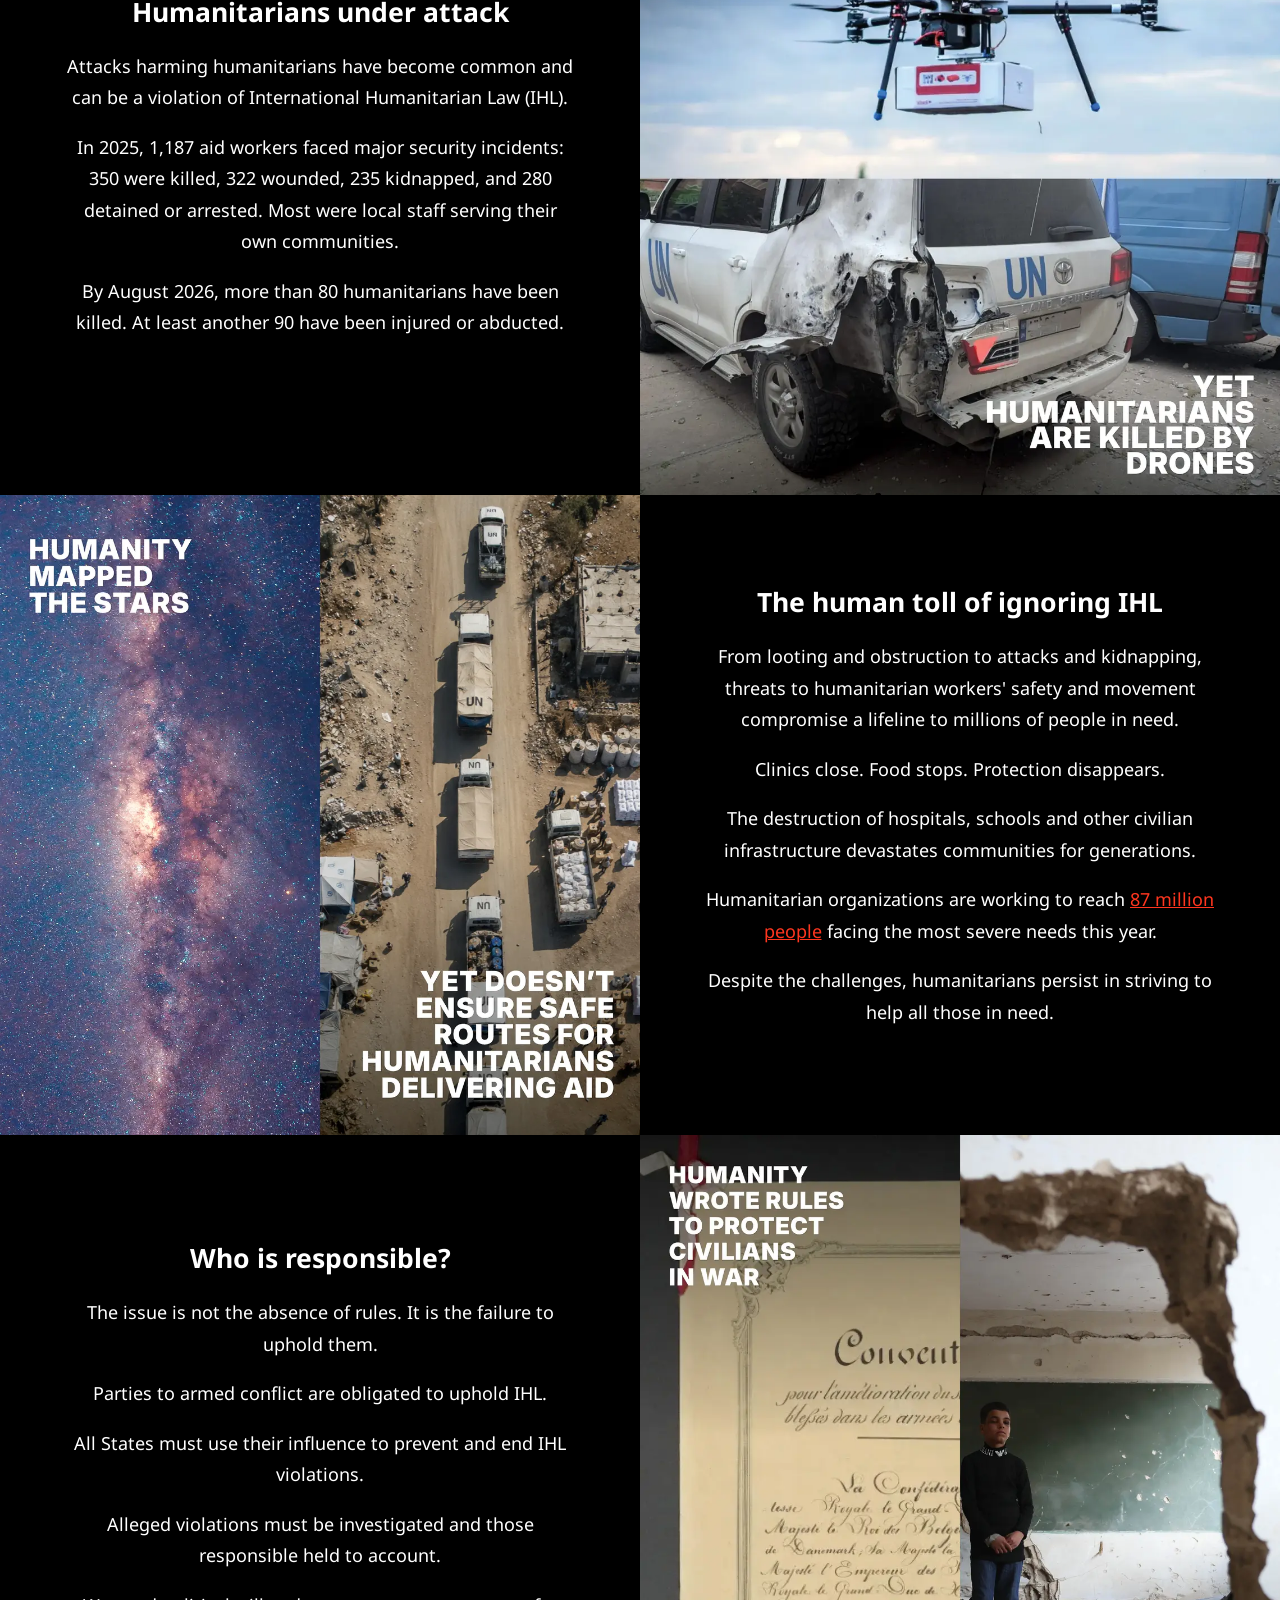
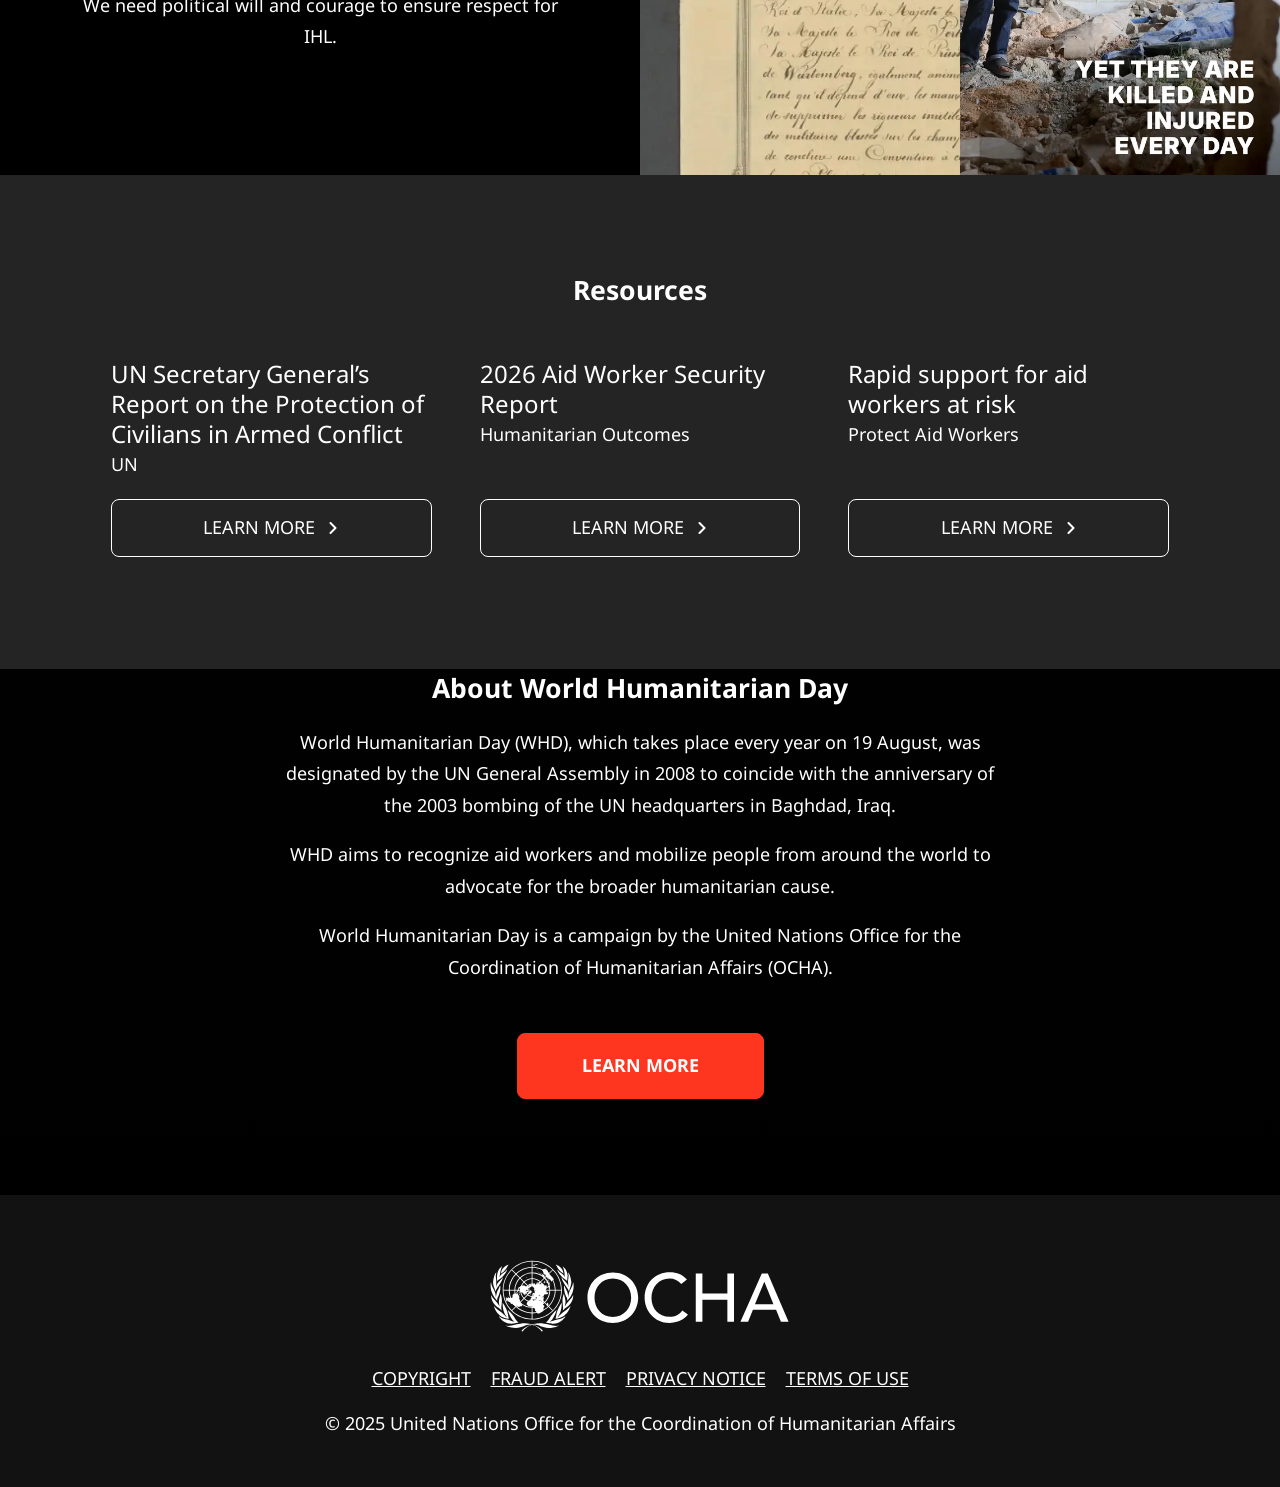
==== commit f7401f32: "chore: Sanitise the CSS and JS files and make sure they load." ====
--- a/index.html
+++ b/index.html
@@ -15,8 +15,8 @@
 <link rel="shortlink" href="index.html" />
 
     <title>World Humanitarian Day 2026 | World Humanitarian Day</title>
-    <link rel="stylesheet" media="all" href="sites/default/files/css/css_UoQkEod-bBtNSSjE7bsJvZsM0DxzkdI4dZDJ5SSfazE.css@delta=0&amp;language=en&amp;theme=whd&amp;include=eJxNyEEOwyAMBdELkXCmT-0CkoORDYno6Vt1kXYxizcPNY5N7YDUF4cOQzb04pFsdsj-O_tsfSapXpiCLx98xATncBWKWTRBNh9Lasvf9Wl7qg62m4VBfxQsnePmWYn1DRI-N6Q.css" />
-<link rel="stylesheet" media="all" href="sites/default/files/css/css_4nPMTzHlixw3xWfztPye3VNHFG6_6GAmZxpY6PpcQcM.css@delta=1&amp;language=en&amp;theme=whd&amp;include=eJxNyEEOwyAMBdELkXCmT-0CkoORDYno6Vt1kXYxizcPNY5N7YDUF4cOQzb04pFsdsj-O_tsfSapXpiCLx98xATncBWKWTRBNh9Lasvf9Wl7qg62m4VBfxQsnePmWYn1DRI-N6Q.css" />
+    <link rel="stylesheet" media="all" href="sites/default/files/css/css_UoQkEod-bBtNSSjE7bsJvZsM0DxzkdI4dZDJ5SSfazE.css" />
+<link rel="stylesheet" media="all" href="sites/default/files/css/css_4nPMTzHlixw3xWfztPye3VNHFG6_6GAmZxpY6PpcQcM.css" />
 
     
   </head>
@@ -449,9 +449,9 @@
     
 
     <script type="application/json" data-drupal-selector="drupal-settings-json">{"path":{"baseUrl":"\/","pathPrefix":"","currentPath":"node\/1","currentPathIsAdmin":false,"isFront":true,"currentLanguage":"en"},"pluralDelimiter":"\u0003","suppressDeprecationErrors":true,"language":"en","user":{"uid":0,"permissionsHash":"4d54b73d013ace0dd40ab2f103af26d0eb4d5f359c4f74ef71a4bca2725d80b6"}}</script>
-<script src="sites/default/files/js/js_LUFD1Xv_Z7hBCHFeV8HtuIPvujbQD69N7kxKVQl5-OI.js@scope=footer&amp;delta=0&amp;language=en&amp;theme=whd&amp;include=eJxLL8mNT0osSk3Kz0st1k8vydUpz0jRB2LdjNTElNQiOLcsMyU1HwCfIRFs"></script>
+<script src="sites/default/files/js/js_LUFD1Xv_Z7hBCHFeV8HtuIPvujbQD69N7kxKVQl5-OI.js"></script>
 <script src="gtm-load.js" defer></script>
-<script src="sites/default/files/js/js_6o-gimE4Zm1KRcyLtvH5U17rlsg7QEIj4CIO_I3TvB8.js@scope=footer&amp;delta=2&amp;language=en&amp;theme=whd&amp;include=eJxLL8mNT0osSk3Kz0st1k8vydUpz0jRB2LdjNTElNQiOLcsMyU1HwCfIRFs"></script>
+<script src="sites/default/files/js/js_6o-gimE4Zm1KRcyLtvH5U17rlsg7QEIj4CIO_I3TvB8.js"></script>
 
   </body>
 </html>
--- a/sites/default/files/css/css_UoQkEod-bBtNSSjE7bsJvZsM0DxzkdI4dZDJ5SSfazE.css
+++ b/sites/default/files/css/css_UoQkEod-bBtNSSjE7bsJvZsM0DxzkdI4dZDJ5SSfazE.css
@@ -0,0 +1,18 @@
+/* @license GPL-2.0-or-later https://www.drupal.org/licensing/faq */
+.text-align-left{text-align:left;}.text-align-right{text-align:right;}.text-align-center{text-align:center;}.text-align-justify{text-align:justify;}.align-left{float:left;}.align-right{float:right;}.align-center{display:block;margin-right:auto;margin-left:auto;}
+.fieldgroup{padding:0;border-width:0;}
+.container-inline div,.container-inline label{display:inline-block;}.container-inline .details-wrapper{display:block;}
+.clearfix::after{display:table;clear:both;content:"";}
+.js details:not([open]) .details-wrapper{display:none;}
+.hidden{display:none;}.visually-hidden{position:absolute !important;overflow:hidden;clip:rect(1px,1px,1px,1px);width:1px;height:1px;word-wrap:normal;}.visually-hidden.focusable:active,.visually-hidden.focusable:focus-within{position:static !important;overflow:visible;clip:auto;width:auto;height:auto;}.invisible{visibility:hidden;}
+.item-list__comma-list,.item-list__comma-list li{display:inline;}.item-list__comma-list{margin:0;padding:0;}.item-list__comma-list li::after{content:", ";}.item-list__comma-list li:last-child::after{content:"";}
+.js .js-hide{display:none;}.js-show{display:none;}.js .js-show{display:block;}
+.nowrap{white-space:nowrap;}
+.position-container{position:relative;}
+.reset-appearance{margin:0;padding:0;border:0 none;background:transparent;line-height:inherit;-webkit-appearance:none;appearance:none;}
+.resize-none{resize:none;}.resize-vertical{min-height:2em;resize:vertical;}.resize-horizontal{max-width:100%;resize:horizontal;}.resize-both{max-width:100%;min-height:2em;resize:both;}
+.system-status-counter__status-icon{display:inline-block;width:25px;height:25px;vertical-align:middle;}.system-status-counter__status-icon::before{display:block;width:100%;height:100%;content:"";background-repeat:no-repeat;background-position:center 2px;background-size:16px;}.system-status-counter__status-icon--error::before{background-image:url(https://www.worldhumanitarianday.org/core/misc/icons/e32700/error.svg);}.system-status-counter__status-icon--warning::before{background-image:url(https://www.worldhumanitarianday.org/core/misc/icons/e29700/warning.svg);}.system-status-counter__status-icon--checked::before{background-image:url(https://www.worldhumanitarianday.org/core/misc/icons/73b355/check.svg);}
+.system-status-report-counters__item{width:100%;margin-bottom:0.5em;padding:0.5em 0;text-align:center;white-space:nowrap;background-color:rgba(0,0,0,0.063);}@media screen and (min-width:60em){.system-status-report-counters{display:flex;flex-wrap:wrap;justify-content:space-between;}.system-status-report-counters__item--half-width{width:49%;}.system-status-report-counters__item--third-width{width:33%;}}
+.system-status-general-info__item{margin-top:1em;padding:0 1em 1em;border:1px solid #ccc;}.system-status-general-info__item-title{border-bottom:1px solid #ccc;}
+.tablesort{display:inline-block;width:16px;height:16px;background-size:100%;}.tablesort--asc{background-image:url(https://www.worldhumanitarianday.org/core/misc/icons/787878/twistie-down.svg);}.tablesort--desc{background-image:url(https://www.worldhumanitarianday.org/core/misc/icons/787878/twistie-up.svg);}
+.paragraph--unpublished{background-color:#fff4f4;}
--- a/sites/default/files/css/css_4nPMTzHlixw3xWfztPye3VNHFG6_6GAmZxpY6PpcQcM.css
+++ b/sites/default/files/css/css_4nPMTzHlixw3xWfztPye3VNHFG6_6GAmZxpY6PpcQcM.css
@@ -0,0 +1,13 @@
+/* @license MIT https://github.com/necolas/normalize.css/blob/8.0.1/LICENSE.md */
+html{line-height:1.15;-webkit-text-size-adjust:100%;}body{margin:0;}main{display:block;}h1{font-size:2em;margin:0.67em 0;}hr{box-sizing:content-box;height:0;overflow:visible;}pre{font-family:monospace,monospace;font-size:1em;}a{background-color:transparent;}abbr[title]{border-bottom:none;text-decoration:underline;text-decoration:underline dotted;}b,strong{font-weight:bolder;}code,kbd,samp{font-family:monospace,monospace;font-size:1em;}small{font-size:80%;}sub,sup{font-size:75%;line-height:0;position:relative;vertical-align:baseline;}sub{bottom:-0.25em;}sup{top:-0.5em;}img{border-style:none;}button,input,optgroup,select,textarea{font-family:inherit;font-size:100%;line-height:1.15;margin:0;}button,input{overflow:visible;}button,select{text-transform:none;}button,[type="button"],[type="reset"],[type="submit"]{-webkit-appearance:button;}button::-moz-focus-inner,[type="button"]::-moz-focus-inner,[type="reset"]::-moz-focus-inner,[type="submit"]::-moz-focus-inner{border-style:none;padding:0;}button:-moz-focusring,[type="button"]:-moz-focusring,[type="reset"]:-moz-focusring,[type="submit"]:-moz-focusring{outline:1px dotted ButtonText;}fieldset{padding:0.35em 0.75em 0.625em;}legend{box-sizing:border-box;color:inherit;display:table;max-width:100%;padding:0;white-space:normal;}progress{vertical-align:baseline;}textarea{overflow:auto;}[type="checkbox"],[type="radio"]{box-sizing:border-box;padding:0;}[type="number"]::-webkit-inner-spin-button,[type="number"]::-webkit-outer-spin-button{height:auto;}[type="search"]{-webkit-appearance:textfield;outline-offset:-2px;}[type="search"]::-webkit-search-decoration{-webkit-appearance:none;}::-webkit-file-upload-button{-webkit-appearance:button;font:inherit;}details{display:block;}summary{display:list-item;}template{display:none;}[hidden]{display:none;}
+/* @license GPL-2.0-or-later https://www.drupal.org/licensing/faq */
+*,*::before,*::after{box-sizing:border-box;}html,input{font-size:16px;}body{color:var(--cd-grey--dark);font-family:"Noto Sans",sans-serif;font-size:1rem;-ms-text-size-adjust:100%;-webkit-text-size-adjust:100%;-moz-osx-font-smoothing:grayscale;-webkit-font-smoothing:antialiased;line-height:1.5;}[lang="ar"] body{font-family:"Noto Sans Arabic","Noto Sans",sans-serif;}[lang="zh-hans"] body{font-family:"Noto Sans SC","Noto Sans",sans-serif;}@media (min-width:1024px){body{font-size:1.125rem;font-size:clamp(1rem,1.5vw,1.125rem);}}body.no-scroll{position:fixed;overflow:hidden;width:100%;height:100%;}html:focus-within{scroll-behavior:smooth;}[role=list]{margin:0;padding:0;list-style:none;}img{display:block;max-width:100%;height:auto;}@media (prefers-reduced-motion:no-preference){*,*::before,*::after{animation-play-state:running;}}@media not (update:fast){*,*::before,*::after{animation-play-state:paused;}html:focus-within{scroll-behavior:auto;}}@media (prefers-reduced-motion:reduce){*,*::before,*::after{transition-duration:0s !important;animation-play-state:paused;}html:focus-within{scroll-behavior:auto;}}
+:root{--rw-icons-sprite:url("../../../../themes/custom/whd/components/rw-icons/img/rw-icons-sprite.svg");--rw-icons--common--12--black--x:0;--rw-icons--common--12--white--x:-12px;--rw-icons--common--18--black--x:-24px;--rw-icons--common--18--white--x:-42px;--rw-icons--common--arrow-left--12--black:var(--rw-icons-sprite) 0 0 no-repeat;--rw-icons--common--arrow-left--12--white:var(--rw-icons-sprite) -12px 0 no-repeat;--rw-icons--common--arrow-left--18--black:var(--rw-icons-sprite) -24px 0 no-repeat;--rw-icons--common--arrow-left--18--white:var(--rw-icons-sprite) -42px 0 no-repeat;--rw-icons--common--arrow-right--12--black:var(--rw-icons-sprite) 0 -12px no-repeat;--rw-icons--common--arrow-right--12--white:var(--rw-icons-sprite) -12px -12px no-repeat;--rw-icons--common--arrow-right--18--black:var(--rw-icons-sprite) -24px -18px no-repeat;--rw-icons--common--arrow-right--18--white:var(--rw-icons-sprite) -42px -18px no-repeat;--rw-icons--common--next--12--black:var(--rw-icons-sprite) 0 -24px no-repeat;--rw-icons--common--next--12--white:var(--rw-icons-sprite) -12px -24px no-repeat;--rw-icons--common--next--18--black:var(--rw-icons-sprite) -24px -36px no-repeat;--rw-icons--common--next--18--white:var(--rw-icons-sprite) -42px -36px no-repeat;--rw-icons--common--previous--12--black:var(--rw-icons-sprite) 0 -36px no-repeat;--rw-icons--common--previous--12--white:var(--rw-icons-sprite) -12px -36px no-repeat;--rw-icons--common--previous--18--black:var(--rw-icons-sprite) -24px -54px no-repeat;--rw-icons--common--previous--18--white:var(--rw-icons-sprite) -42px -54px no-repeat;--rw-icons--social-media--64--white--x:-60px;--rw-icons--social-media--facebook-def--64--white:var(--rw-icons-sprite) -60px 0 no-repeat;--rw-icons--social-media--facebook-full--64--white:var(--rw-icons-sprite) -60px -64px no-repeat;--rw-icons--social-media--instagram-def--64--white:var(--rw-icons-sprite) -60px -128px no-repeat;--rw-icons--social-media--instagram-full--64--white:var(--rw-icons-sprite) -60px -192px no-repeat;--rw-icons--social-media--twitter-def--64--white:var(--rw-icons-sprite) -60px -256px no-repeat;--rw-icons--social-media--twitter-full--64--white:var(--rw-icons-sprite) -60px -320px no-repeat;}
+.whd-header,.whd-footer{flex:0 1 auto;}#main-content{flex:1 0 auto;}.whd-page{display:flex;flex-direction:column;align-items:center;width:100%;text-align:center;overflow-wrap:anywhere;color:var(--brand-white);background:linear-gradient(to bottom,var(--brand-dark-grey),var(--brand-primary));line-height:1.75em;}.whd-page .field--name-field-hero-image{position:relative;overflow:hidden;width:100%;}.whd-page .field--name-field-hero-image img{width:100%;min-height:600px;object-fit:cover;object-position:center;}.whd-page .field--name-body{width:100%;padding:0 2rem;color:var(--brand-white);background:black;font-size:var(--whd-font-size-medium);line-height:1.25em;}.whd-page .field--name-body strong{display:block;text-transform:uppercase;font-size:min(var(--whd-font-size-extra-large),15vw);font-weight:bold;line-height:1.15em;}.whd-page .whd-page-title{padding:0 2rem;text-align:center;font-size:var(--whd-font-size-large);line-height:1.5em;}.whd-page .field--name-field-title{margin:0;font-size:var(--whd-font-size-medium);font-weight:bold;line-height:1.5em;}.whd-page h3{font-size:var(--whd-font-size-small);}.whd-page .node--field-content{display:flex;flex-direction:column;align-items:center;width:100%;}.whd-page .node--field-content > .paragraph:not(.paragraph--type--layout,.paragraph--type--additional-reading){max-width:var(--whd-content-max);}.whd-page .node--field-content .paragraph--type--text .field--name-field-title,.whd-page .node--field-content .field--name-field-text{max-width:var(--whd-text-max);padding:0 2rem;}.whd-page .paragraph--type--video{display:flex;flex-direction:column;align-items:center;width:100%;}.whd-page .paragraph--type--layout{width:100%;}.whd-page .paragraph--type--layout .layout{display:flex;flex-direction:column;align-items:center;width:100%;}.whd-page .paragraph--type--layout .layout__content{max-width:var(--whd-large-content-max);}.whd-page .paragraph--type--layout .layout__region{display:flex;flex-direction:column;align-items:center;justify-content:center;}.whd-page .paragraph--type--layout__header{display:flex;flex-wrap:wrap;justify-content:center;width:100%;padding:0 2rem;}.whd-page .paragraph--type--layout__header .field--name-field-title,.whd-page .paragraph--type--layout__header .field--name-field-text{width:100%;max-width:var(--whd-large-content-max);}.whd-page .paragraph--type--layout--twocol{background:var(--brand-primary);}.whd-page .paragraph--type--layout--threecol{background:var(--brand-grey);}.whd-page .paragraph--type--layout--fivecol{background:var(--brand-grey);}.whd-page .paragraph--type--layout--image-text .paragraph--type--text{padding:4rem 0 4rem 0;}.whd-page .paragraph--type--layout--text-image .paragraph--type--text{padding:4rem 0 3rem 0;}.whd-page .paragraph--type--layout--image-text:has(+ .paragraph--type--layout--text-image) .paragraph--type--text{padding:4rem 0 2rem 0;}.whd-page .paragraph--type--layout--image-text + .paragraph--type--layout--text-image .paragraph--type--text{padding:2rem 0 2rem 0;}@media (min-width:768px){.whd-page .paragraph--type--layout--text-image .paragraph--type--text,.whd-page .paragraph--type--layout--image-text:has(+ .paragraph--type--layout--text-image) .paragraph--type--text,.whd-page .paragraph--type--layout--image-text + .paragraph--type--layout--text-image .paragraph--type--text{padding:2rem 2rem;}}.whd-page .paragraph--type--layout--threecol .paragraph--type--layout__header{padding:4rem 2rem 0;}.whd-page .paragraph--type--layout--threecol .paragraph--type--layout__content{padding:0 2rem 4rem;}.whd-page .paragraph--type--layout--threecol .layout{padding-top:4rem;}.whd-page .paragraph--type--layout--threecol .paragraph--type--layout__header .field--name-field-text > *{margin:1rem 0;font-size:var(--whd-font-size-large);line-height:1.25em;}.whd-page .paragraph--type--layout--threecol .paragraph--type--layout__header > *{padding:0;}.whd-page .paragraph--type--layout--fivecol .paragraph--type--layout__header{padding:4rem 2rem 0;}.whd-page .paragraph--type--layout--fivecol .paragraph--type--layout__content{padding:0 2rem 4rem;}.whd-page .paragraph--type--layout--fivecol .layout{padding-top:4rem;}.whd-page .paragraph--type--layout--fivecol .paragraph--type--layout__header .field--name-field-text > *{margin:1rem 0;font-size:var(--whd-font-size-large);line-height:1.25em;}.whd-page .paragraph--type--layout--fivecol .paragraph--type--layout__header > *{padding:0;}.whd-page .paragraph--type--image{display:flex;flex-direction:column;width:100%;}.whd-page .paragraph--type--image .paragraph--type--image__description{position:relative;padding:2rem;color:var(--brand-white);background:var(--brand-dark-grey);}.whd-page .paragraph--type--image .field--name-field-text{padding:0;text-transform:uppercase;font-size:var(--whd-font-size-small);font-weight:bold;line-height:1.5em;}.whd-page .paragraph--type--image .field--name-field-text > *:first-child{margin:0;}.whd-page .paragraph--type--image .field--name-field-copyright{position:absolute;top:0;right:4px;font-size:var(--whd-font-size-extra-small);}.whd-page .paragraph--type--layout--image-text .paragraph--type--image .field--name-field-copyright{right:auto;left:4px;}.whd-page .paragraph--type--image img{width:100%;}.whd-page .paragraph--type--image img[src*="full_width_1_1_"]{aspect-ratio:1 / 1 auto;}.whd-page .paragraph--type--icon-text{display:grid;grid-template-rows:1fr;grid-gap:0.5rem;align-content:start;}.whd-page .paragraph--type--icon-text .field--name-field-title{padding:0.5rem 0 0 0;font-size:var(--whd-font-size-small);font-weight:bold;}.whd-page .paragraph--type--icon-text .field--name-field-text{padding:0}.whd-page .paragraph--type--icon-text svg{width:50px;height:50px;fill:currentColor;}.whd-page .paragraph--type--text .field--name-field-text a,.whd-page .paragraph--type--icon-text .field--name-field-text a{color:var(--brand-highlight);}.whd-page .paragraph--type--text .field--name-field-text a:active,.whd-page .paragraph--type--icon-text .field--name-field-text a:active{color:var(--brand-light-grey);}@media (min-width:1024px){.whd-page .paragraph--type--icon-text:has(.field--name-field-title){grid-template-rows:70px 4rem auto;}.whd-page .paragraph--type--icon-text svg{width:60px;height:60px;}}.whd-page .paragraph--type--additional-reading{display:flex;justify-content:center;width:100%;padding:var(--whd-flow-spacing) 1rem;background:var(--brand-grey);}.whd-page .paragraph--type--additional-reading__content{max-width:var(--whd-content-max);}.whd-page .paragraph--type--additional-reading .field--name-field-content{display:grid;grid-template-columns:repeat(1,1fr);grid-auto-rows:minmax(min-content,max-content);grid-gap:1rem;padding:2rem 0 0;}.whd-page .paragraph--type--additional-reading .field--name-field-content > .field__item{display:inline-flex;}@media (min-width:576px){.whd-page .paragraph--type--additional-reading .field--name-field-content{grid-template-columns:repeat(2,1fr);}}@media (min-width:768px){.whd-page .paragraph--type--additional-reading .field--name-field-content{grid-template-columns:repeat(3,1fr);}}.whd-page .paragraph--type--external-link{display:flex;flex-wrap:wrap;width:100%;padding:1rem;text-align:left;}[dir="rtl"] .whd-page .paragraph--type--external-link{text-align:right;}.whd-page .paragraph--type--external-link .field--name-field-title{width:100%;font-size:1.5rem;font-weight:normal;line-height:1.25em;}.whd-page .paragraph--type--external-link .field--name-field-byline{width:100%;padding:0.25rem 0 1rem;line-height:1.25em;}.whd-page .paragraph--type--external-link .paragraph__content{align-self:end;width:100%;}.whd-page .paragraph--type--campaign .field--name-field-url a,.whd-page .paragraph--type--external-link .field--name-field-url a{display:inline-block;width:100%;margin-top:0.5rem;padding:0.75rem;text-align:center;text-decoration:none;text-transform:uppercase;color:var(--brand-white);border:1px solid var(--brand-white);border-radius:8px;}.whd-page .paragraph--type--campaign .field--name-field-url a:hover,.whd-page .paragraph--type--external-link .field--name-field-url a:hover{color:var(--brand-primary);background-color:var(--brand-white);}[dir="ltr"] .whd-page .paragraph--type--campaign .field--name-field-url a::after,[dir="ltr"] .whd-page .paragraph--type--external-link .field--name-field-url a::after{display:inline-block;overflow:hidden;width:12px;height:12px;margin:0 0 0 12px;content:"";background:var(--rw-icons--common--arrow-right--12--white);}[dir="ltr"] .whd-page .paragraph--type--campaign .field--name-field-url a:hover::after,[dir="ltr"] .whd-page .paragraph--type--external-link .field--name-field-url a:hover::after{background:var(--rw-icons--common--arrow-right--12--black);}[dir="rtl"] .whd-page .paragraph--type--campaign .field--name-field-url a::after,[dir="rtl"] .whd-page .paragraph--type--external-link .field--name-field-url a::after{display:inline-block;overflow:hidden;width:12px;height:12px;margin:0 12px 0 0;content:"";background:var(--rw-icons--common--arrow-left--12--white);}[dir="rtl"] .whd-page .paragraph--type--campaign .field--name-field-url a:hover::after,[dir="rtl"] .whd-page .paragraph--type--external-link .field--name-field-url a:hover::after{background:var(--rw-icons--common--arrow-left--12--black);}.whd-page .node--field-content > .paragraph--type--campaign{display:flex;flex-direction:column;align-items:center;width:100%;padding:var(--whd-flow-spacing) 2rem 0;}.whd-page .paragraph--type--campaign .paragraph__header{max-width:var(--whd-text-max);padding-bottom:2rem;}.whd-page .paragraph--type--campaign .paragraph__content{width:100%;max-width:var(--whd-text-max);padding:2rem 0 3rem 0;border:1px solid var(--brand-white);}.whd-page .paragraph--type--campaign .paragraph__content .paragraph + .paragraph{padding-top:2rem;}.whd-page .paragraph--type--campaign .paragraph__content .field--name-field-text{max-width:var(--whd-text-max);padding:0 1.5rem;}@media (min-width:576px){.whd-page .paragraph--type--campaign .paragraph__content .field--name-field-text{padding:0 2rem;}}@media (min-width:768px){.whd-page .paragraph--type--campaign .paragraph__content .field--name-field-text{padding:0 4rem;}}.whd-page .paragraph--type--campaign + .paragraph{padding-top:var(--whd-flow-spacing);}.whd-page .node--field-content > .paragraph:last-child{padding-bottom:var(--whd-flow-spacing);}.whd-page .node--field-content > .paragraph:last-child .field--name-field-url a,.whd-page .node--field-content .paragraph--type--text .field--name-field-url a{padding-bottom:var(--whd-flow-spacing);}.whd-page .node--field-content > .paragraph:last-child .field--name-field-url a,.whd-page .node--field-content .paragraph--type--text .field--name-field-url a{display:inline-block;margin-top:2rem;padding:1rem 4rem;text-align:center;text-decoration:none;text-transform:uppercase;font-weight:bold;color:var(--brand-white);border:1px solid var(--brand-highlight);border-radius:8px;background:var(--brand-highlight);}.whd-page .node--field-content .paragraph--type--text .field--name-field-url a{margin-top:6rem;}@supports (--css-vars:true){.whd-page .node--field-content .paragraph--type--text .field--name-field-url a{margin-top:calc(2rem + 70px);}}.whd-page .node--field-content .paragraph--type-text .field--name-field-url a:hover,.whd-page .node--field-content > .paragraph:last-child .field--name-field-url a:hover{background-color:transparent;}.whd-page .node--field-content .paragraph--type--campaign .field--name-field-url a{padding-bottom:var(--whd-flow-spacing);}.whd-page .node--field-content .paragraph--type--campaign .field--name-field-url a{display:inline-block;margin-top:2rem;padding:1rem 4rem;text-align:center;text-decoration:none;text-transform:uppercase;font-weight:bold;color:var(--brand-white);border:1px solid var(--brand-highlight);border-radius:8px;background:var(--brand-highlight);width:auto;}.whd-page .node--field-content .paragraph--type--campaign .field--name-field-url a:hover{background-color:transparent;}.whd-page .paragraph--type--social-media:has(+ .paragraph){padding:2rem 2rem var(--whd-flow-spacing);}.whd-page .paragraph--type--social-media .field--name-field-text{font-size:var(--whd-font-size-small);}.whd-page .paragraph--type--social-media .field--name-field-text :is(h2,h3){text-transform:uppercase;line-height:1.25em;}.whd-page .paragraph--type--social-media .field--name-field-text > *{margin:1rem 0;}.whd-page .paragraph--type--social-media .field--name-field-social-media-links{display:flex;justify-content:center;gap:1rem;padding:1rem 0 0;}.whd-page .paragraph--type--social-media .field--name-field-social-media-links a{display:inline-block;vertical-align:top;color:white;font-size:12px;}.whd-page .paragraph--type--social-media .field--name-field-social-media-links a:before{display:inline-block;overflow:hidden;width:64px;height:64px;content:"";vertical-align:top;}.whd-page .paragraph--type--social-media .field--name-field-social-media-links a[href*="facebook"]:before{background:var(--rw-icons--social-media--facebook-full--64--white);}.whd-page .paragraph--type--social-media .field--name-field-social-media-links a[href*="x.com"]:before{background:var(--rw-icons--social-media--twitter-full--64--white);}.whd-page .paragraph--type--social-media .field--name-field-social-media-links a[href*="instagram"]:before{background:var(--rw-icons--social-media--instagram-full--64--white);}.whd-page .paragraph--type--social-media .field--name-field-social-media-links a[href*="facebook"]:hover:before,.whd-page .paragraph--type--social-media .field--name-field-social-media-links a[href*="facebook"]:active:before,.whd-page .paragraph--type--social-media .field--name-field-social-media-links a[href*="facebook"]:focus:before{background:var(--rw-icons--social-media--facebook-def--64--white);}.whd-page .paragraph--type--social-media .field--name-field-social-media-links a[href*="x.com"]:hover:before,.whd-page .paragraph--type--social-media .field--name-field-social-media-links a[href*="x.com"]:active:before,.whd-page .paragraph--type--social-media .field--name-field-social-media-links a[href*="x.com"]:focus:before{background:var(--rw-icons--social-media--twitter-def--64--white);}.whd-page .paragraph--type--social-media .field--name-field-social-media-links a[href*="instagram"]:is(:hover,:active,:focus):before{background:var(--rw-icons--social-media--instagram-def--64--white);}
+.skip-link{position:absolute;z-index:var(--cd-z-skip-link);top:0;left:50%;transform:translateX(-50%);}.skip-link,.skip-link:link,.skip-link:visited{display:inline-block;padding:1px 10px 2px;text-decoration:none;color:var(--cd-white);border-radius:0 0 10px 10px;background:var(--cd-black);font-family:sans-serif;font-size:var(--cd-font-size--small);font-weight:500;line-height:1.7;}.skip-link.visually-hidden.focusable:hover,.skip-link.visually-hidden.focusable:active,.skip-link.visually-hidden.focusable:focus{position:absolute !important;outline:0;}
+.page-footer{display:flex;flex-flow:column nowrap;align-items:center;padding:2rem;text-align:center;color:var(--cd-white);background-color:var(--brand-dark-grey);font-size:clamp(.8125em,2vw,1em);}.page-footer > *{max-width:var(--whd-content-max);}.page-footer__logo{margin-block:2rem;width:300px;max-width:80%;}.page-footer__nav{display:flex;flex-flow:row wrap;justify-content:center;gap:.5rem;}.page-footer__nav > *{flex:0 0 auto;}.page-footer__nav a{padding:6px;text-transform:uppercase;color:var(--cd-white);}.page-footer__nav a:focus-visible{text-decoration:none;color:var(--brand-primary);outline:none;background:var(--cd-white);}
+:root{--whd-header-ui-color:var(--cd-black);--whd-header-bg-color:var(--cd-white);}.whd-header{display:flex;flex-wrap:wrap;align-items:center;justify-content:space-between;gap:1rem;padding:1rem 0.5rem;color:var(--whd-header-ui-color);background-color:var(--whd-header-bg-color);}@media screen and (min-width:576px){.whd-header{flex-wrap:nowrap;padding:1rem;}.no-js .whd-header{flex-wrap:wrap;justify-content:space-between;}}.whd-site-logo{--whd-logo-width:250px;--whd-logo-aspect-ratio:calc(500 / 162);display:block;width:var(--whd-logo-width);height:calc(var(--whd-logo-width) / var(--whd-logo-aspect-ratio));margin-inline-end:calc(2rem + 36px);}@media screen and (min-width:342px){.whd-site-logo{margin-inline-end:0;}}.whd-site-logo:focus-visible{outline:none;}.whd-site-logo svg{fill:var(--whd-header-ui-color);}.whd-site-logo:focus-visible svg{outline:6px solid var(--whd-header-ui-color);outline-offset:-1px;fill:var(--whd-header-bg-color);background:var(--whd-header-ui-color);}.language-switcher{flex:1 1 auto;}.language-switcher .links{display:flex;flex-flow:row wrap;align-items:center;justify-content:center;height:36px;margin:0;padding:0;}.language-switcher .links li{list-style-type:none;line-height:0;}.language-switcher .links a{padding:0.5rem;color:var(--whd-header-ui-color);font-size:0.75rem;}.language-switcher .links a:focus-visible{color:var(--whd-header-bg-color);outline:none;background:var(--whd-header-ui-color);}@media screen and (min-width:576px){.language-switcher .links{justify-content:flex-end;}}.language-switcher .links a.is-active{font-weight:700;}.main-nav{order:2;font-size:1rem;font-weight:400;line-height:1.5rem;}.no-js .main-nav{flex:1 0 100%;}@media screen and (min-width:576px){.main-nav{order:3;}}.main-nav.contextual-region{position:static;}.main-nav li{display:block;}.no-js .main-nav li{display:inline-block;}.no-js .main-nav li + li{--whd-unset-margin:0;margin:0 1rem;margin:0 var(--whd-unset-margin);}.main-nav__toggle{position:absolute;z-index:calc(var(--whd-z-main-nav) + 10);top:1rem;width:36px;height:32px;margin:0;padding:0;cursor:pointer;color:var(--whd-header-ui-color);border:0;background:transparent;font-size:2rem;}[dir="ltr"] .main-nav__toggle{right:1rem;}[dir="rtl"] .main-nav__toggle{left:1rem;}.main-nav__toggle__symbol{position:relative;top:12px;display:block;width:36px;height:36px;line-height:0;}.no-js .main-nav__toggle{display:none;}@media screen and (min-width:400px){.main-nav__toggle{position:relative;top:unset;right:unset;left:unset;}}.main-nav__contents{margin:0;padding:0;text-align:center;}.js .main-nav__contents{position:absolute;z-index:calc(var(--whd-z-main-nav));top:0;right:0;left:0;padding:2rem 1rem;transform:translateY(-100%);text-align:center;color:white;border-bottom:4px solid var(--cd-black);background:var(--brand-primary);}.js .main-nav__contents.is--processed{transition:0.1666s ease-in-out;transition-property:transform,visibility;will-change:transform;}.main-nav__contents a{display:inline-block;width:auto;text-decoration:none;text-transform:uppercase;color:white;border:none;font-size:1.25rem;font-weight:700;line-height:1.2;}.no-js .main-nav__contents a{color:black;}@media screen and (min-width:600px){.main-nav__contents a{font-size:1.625rem;}}.main-nav__contents li{margin-block-end:1rem;padding-inline-end:4rem;}.no-js .main-nav__contents li{margin-inline-end:1rem;padding-block-start:1rem;padding-inline-end:1rem;}.main-nav__toggle:focus,.main-nav__contents a:focus-visible{color:var(--brand-primary);outline:none;background:var(--cd-white);}.main-nav__toggle:focus{outline:3px solid var(--brand-primary);}.no-js .main-nav__contents a:hover,.no-js .main-nav__contents a:focus-visible{color:var(--brand-primary);}.is--expanded .main-nav__toggle:focus,.is--expanded .main-nav__contents a:focus-visible{color:var(--brand-primary);outline:8px solid var(--cd-white);outline-offset:-1px;}.is--expanded .main-nav__toggle:focus{outline:3px solid var(--cd-black);}.js .main-nav .main-nav__contents{visibility:hidden;}.js .main-nav.is--expanded .main-nav__contents{visibility:visible;transform:translateY(0);}
+.layout--twocol .layout__content{display:grid;grid-template-columns:repeat(1,1fr);align-items:center;}.layout--threecol .layout__content{display:grid;grid-template-columns:repeat(1,1fr);grid-gap:2rem;align-items:start;}.layout--fivecol .layout__content{display:grid;grid-template-columns:repeat(1,1fr);grid-gap:2rem;align-items:start;}@media (min-width:768px){.layout--twocol .layout__content{grid-template-columns:repeat(2,1fr);}}@media (min-width:1024px){.layout--threecol .layout__content{grid-template-columns:repeat(3,1fr);}.layout--fivecol .layout__content{grid-template-columns:repeat(5,1fr);}}
+.video{--whd-video-padding:0;--whd-video-margin:1rem;position:relative;overflow:hidden;width:100%;max-width:820px;height:0;padding-bottom:56.25%;border:none;background:#fff;}.video.visually-smaller{width:80%;}@supports (--css-vars:true){.video{aspect-ratio:16 / 9;width:calc(100% - 2rem);max-width:calc(var(--whd-content-max) - 2 * var(--whd-video-margin));height:unset;padding:var(--whd-video-padding);margin-inline:var(--whd-video-margin);}.video.visually-smaller{width:calc(100% - 16rem);}}.video__link{position:absolute;display:block;inset:0;}.video__img{width:100%;height:100%;}.video__button{position:absolute;z-index:10;display:block;width:73.4px;height:51.8px;cursor:pointer;transform:translate(-50%,-50%);border:none;background:transparent url(../../../../themes/custom/whd/components/whd-video/button-youtube.png) no-repeat 50% 50%;background-size:contain;inset:50%;}.video__iframe{width:100%;height:100%;}.paragraph--type--video .paragraph__title,.paragraph--type--video .paragraph__text{position:relative;z-index:10;width:100%;max-width:var(--whd-content-max);}.paragraph--type--video .paragraph__text{text-wrap:balance;text-shadow:.5px .5px 0 var(--cd-black);margin-block:2rem;}
+@media print{.cd-header,.cd-footer,.cd-soft-footer,.cd-pager,.cd-search,.cd-filter{display:none;}*,*::before,*::after{color:#000 !important;background:transparent !important;box-shadow:none !important;text-shadow:none !important;}a,a:visited{text-decoration:underline;}a[href]::after{content:"("attr(href)")";}abbr[title]::after{content:"("attr(title)")";}pre,blockquote{border:1px solid #999;page-break-inside:avoid;}tr,img{page-break-inside:avoid;}img{max-width:100% !important;}p,h2,h3{orphans:3;widows:3;}h2,h3{page-break-after:avoid;}body,p{font-size:11pt;line-height:1.5;}h1{font-size:24pt;font-weight:400;}h2{font-size:18pt;}h3{font-size:14pt;}h4{font-size:12pt;}.cd-table{margin-bottom:1rem;font-size:10pt;}.cd-table th,.cd-table td{padding:0.25rem 0.5rem;border-bottom:1px solid #999;}.cd-grid{display:grid;grid-template-columns:repeat(4,minmax(200px,1fr));grid-gap:1rem;}.cd-grid--2-col{grid-template-columns:repeat(2,minmax(200px,1fr));}.cd-grid--3-col{grid-template-columns:repeat(3,minmax(200px,1fr));}.cd-user-list li{clear:both;}#toolbar{display:none !important;}}
+:root{--cd-blue--ocha:#1f69b3;--cd-blue--bright:#82b5e9;--cd-blue--dark:#144372;--cd-grey--light:#f2f2f2;--cd-grey--dark:#4a4a4a;--cd-white:#fff;--cd-black:#000;--cd-contrast-red:#e00000;--cd-z-default:1;--cd-z-hidden:-1;--cd-z-skip-link:1000;--whd-z-main-nav:100;--whd-z-title:10;--cd-red:#cd3a1f;--cd-red--light:#f8d8d3;--cd-orange:#db7b18;--cd-orange--light:#fae6d1;--cd-yellow:#d5de26;--cd-yellow--light:#f7f8d3;--cd-green:#7fb92f;--cd-green--light:#e8f5d6;--cd-outline-size:3px;--brand-primary:#000;--brand-primary--light:#20afcd;--brand-primary--dark:#004f8d;--brand-highlight:#ff361f;--brand-dark-grey:#121212;--brand-grey:#232423;--brand-mid-grey:#595959;--brand-light-grey:#d9d9d9;--brand-white:#fff;--whd-large-content-max:1400px;--whd-content-max:1090px;--whd-text-max:790px;--whd-font-size-extra-small:0.6rem;--whd-font-size-small:1.33rem;--whd-font-size-medium:1.66rem;--whd-font-size-large:2rem;--whd-font-size-extra-large:4rem;--whd-flow-spacing:6rem;}
